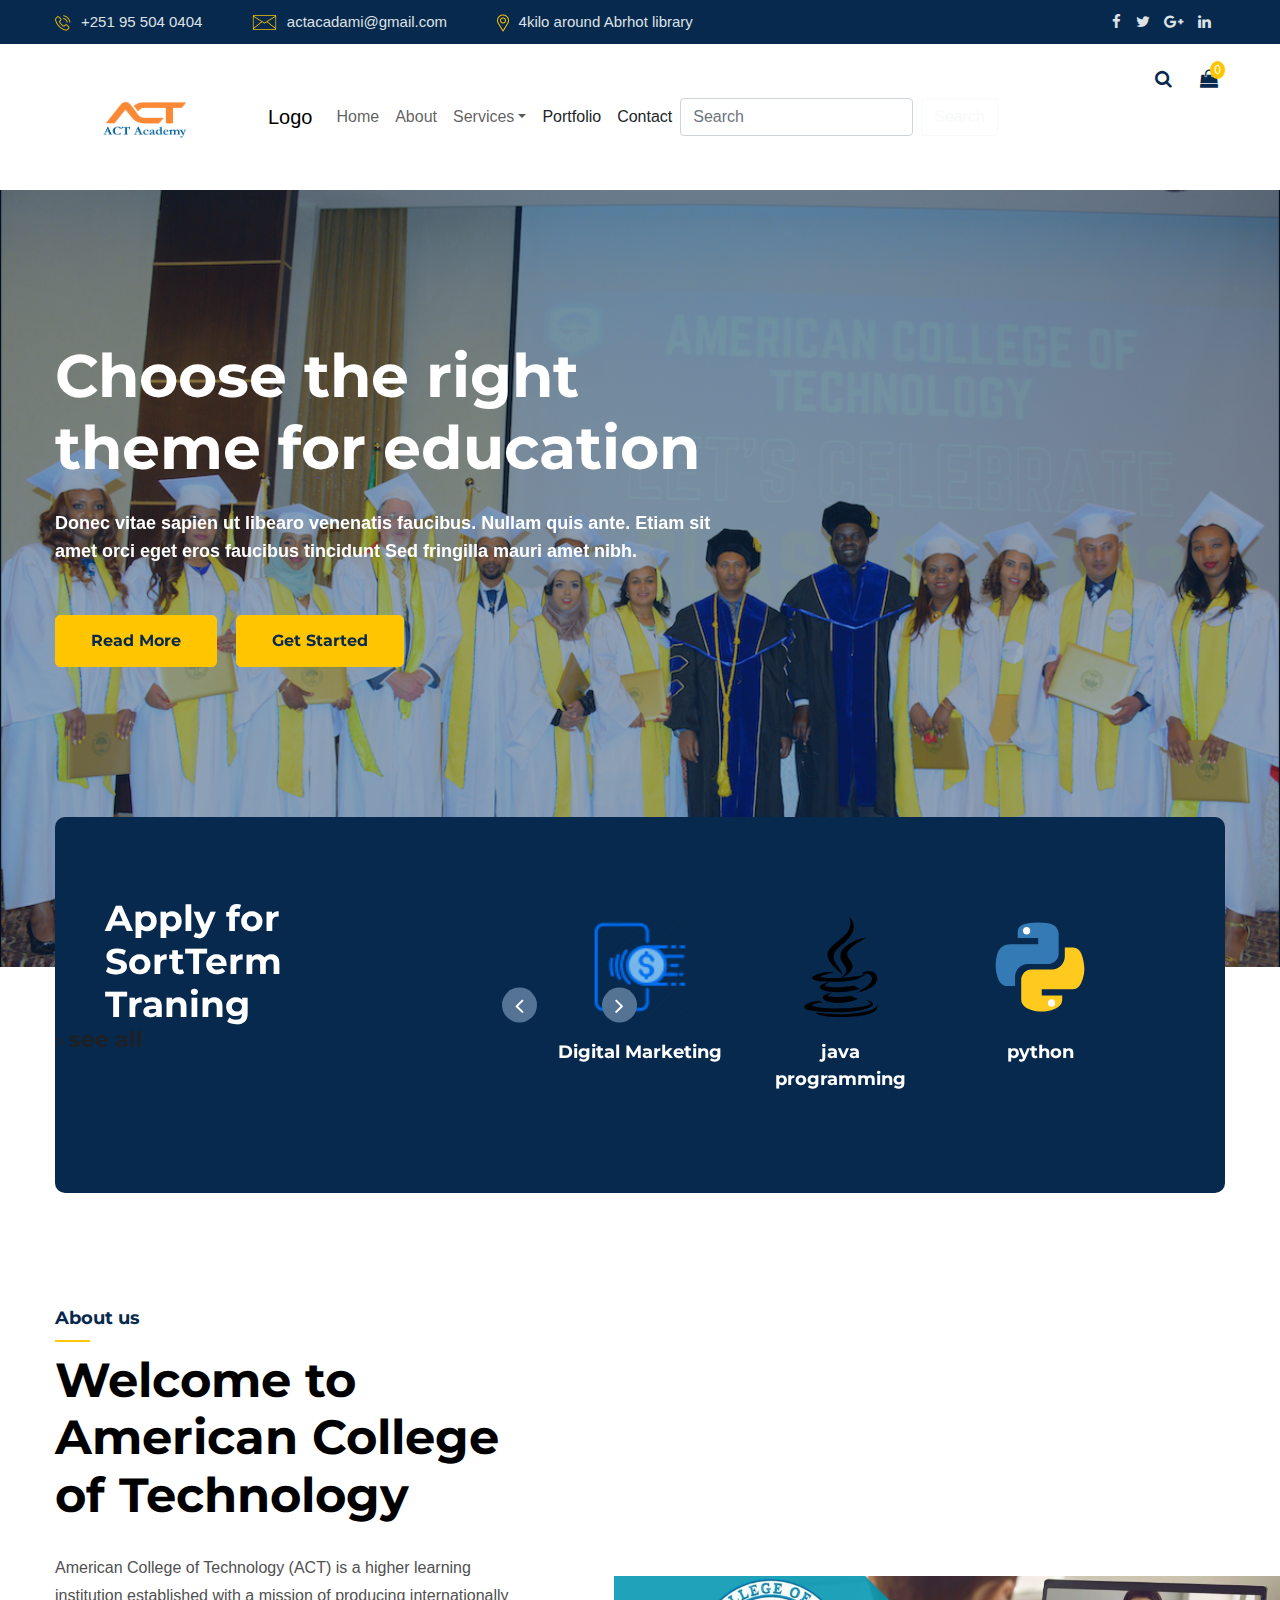
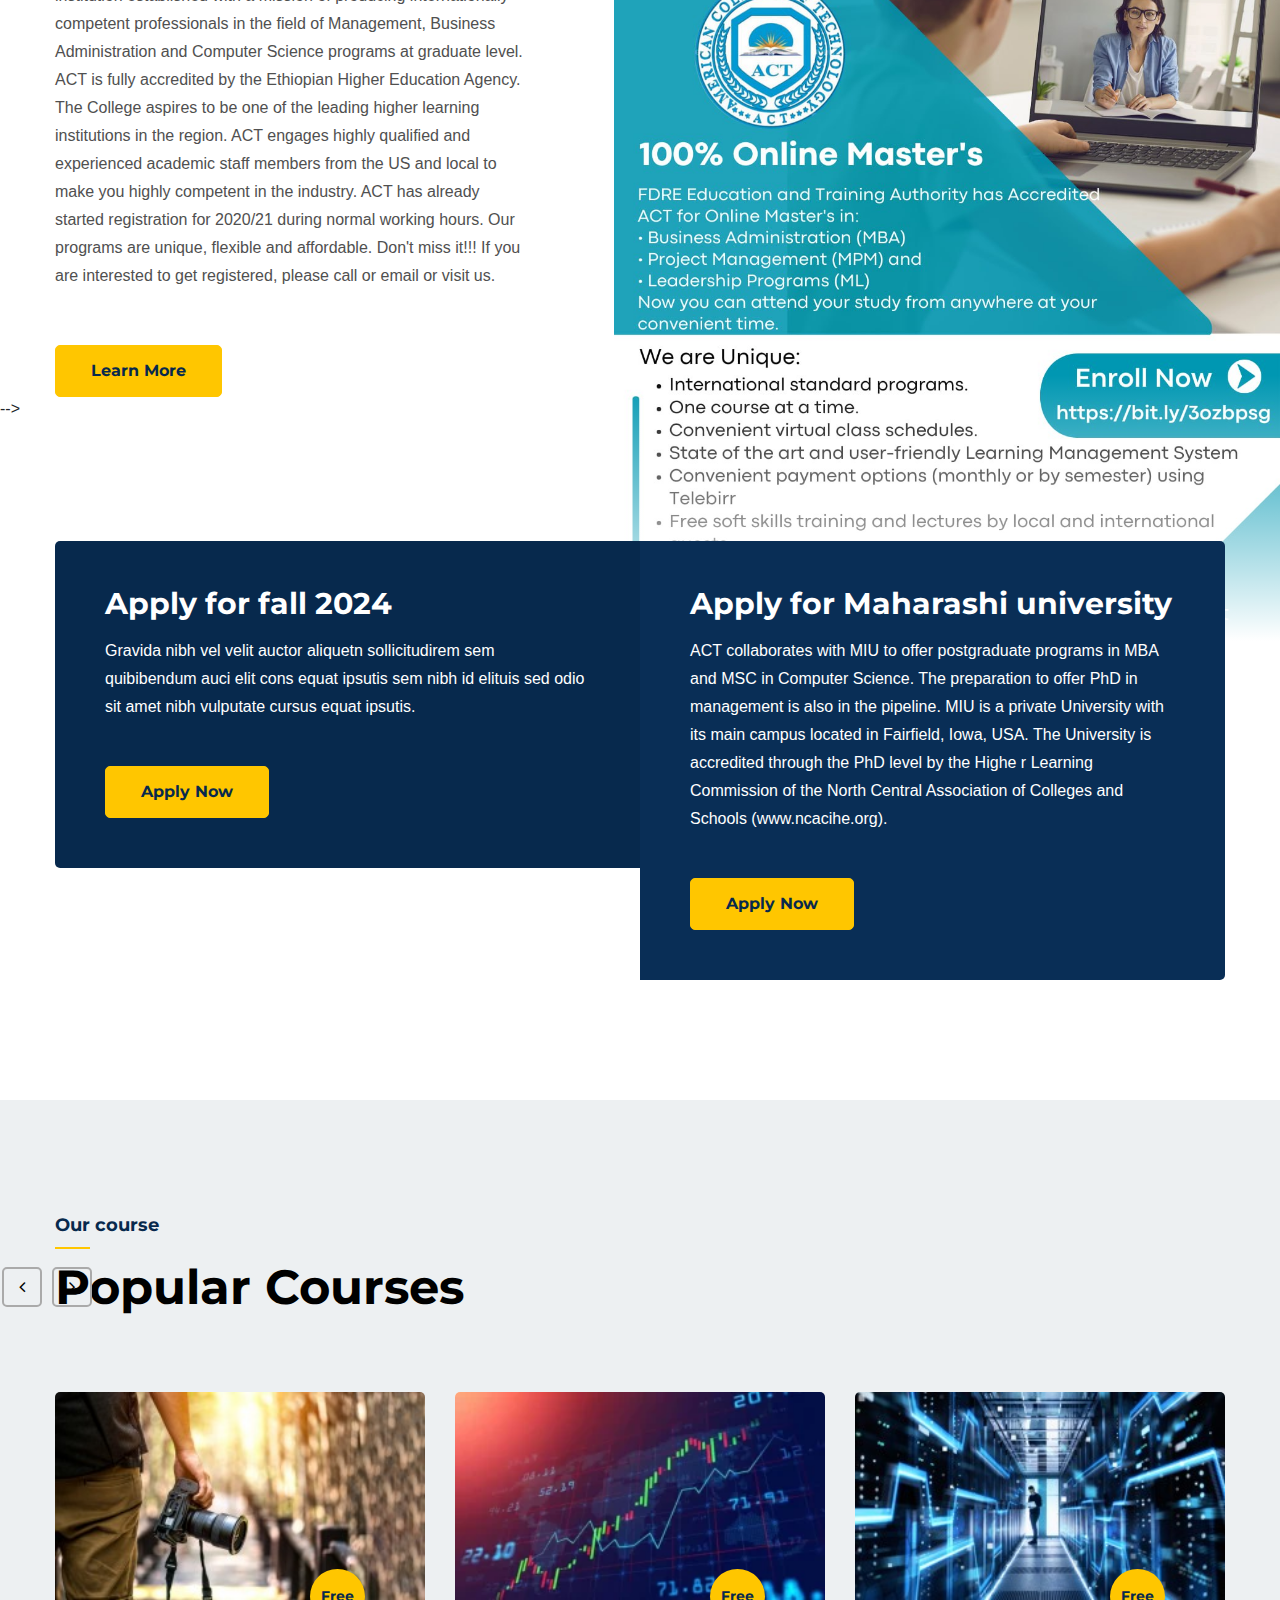
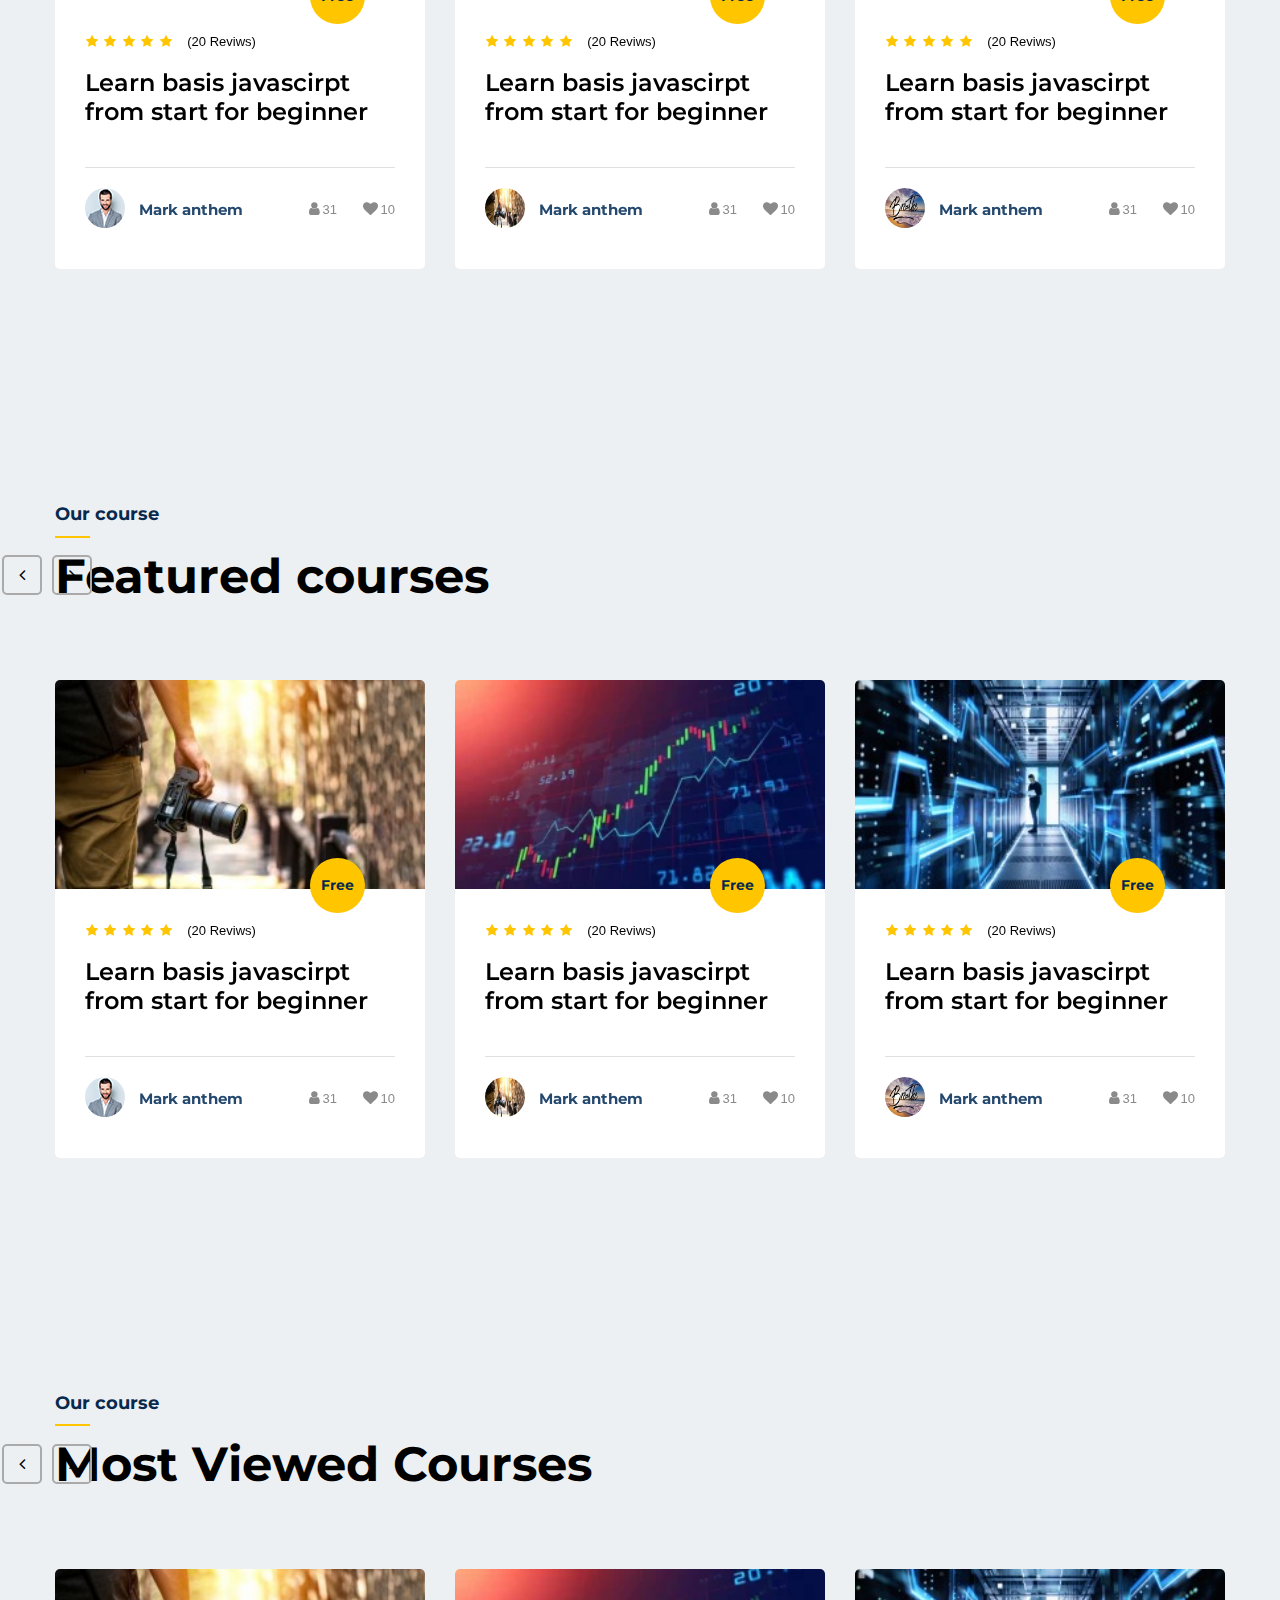
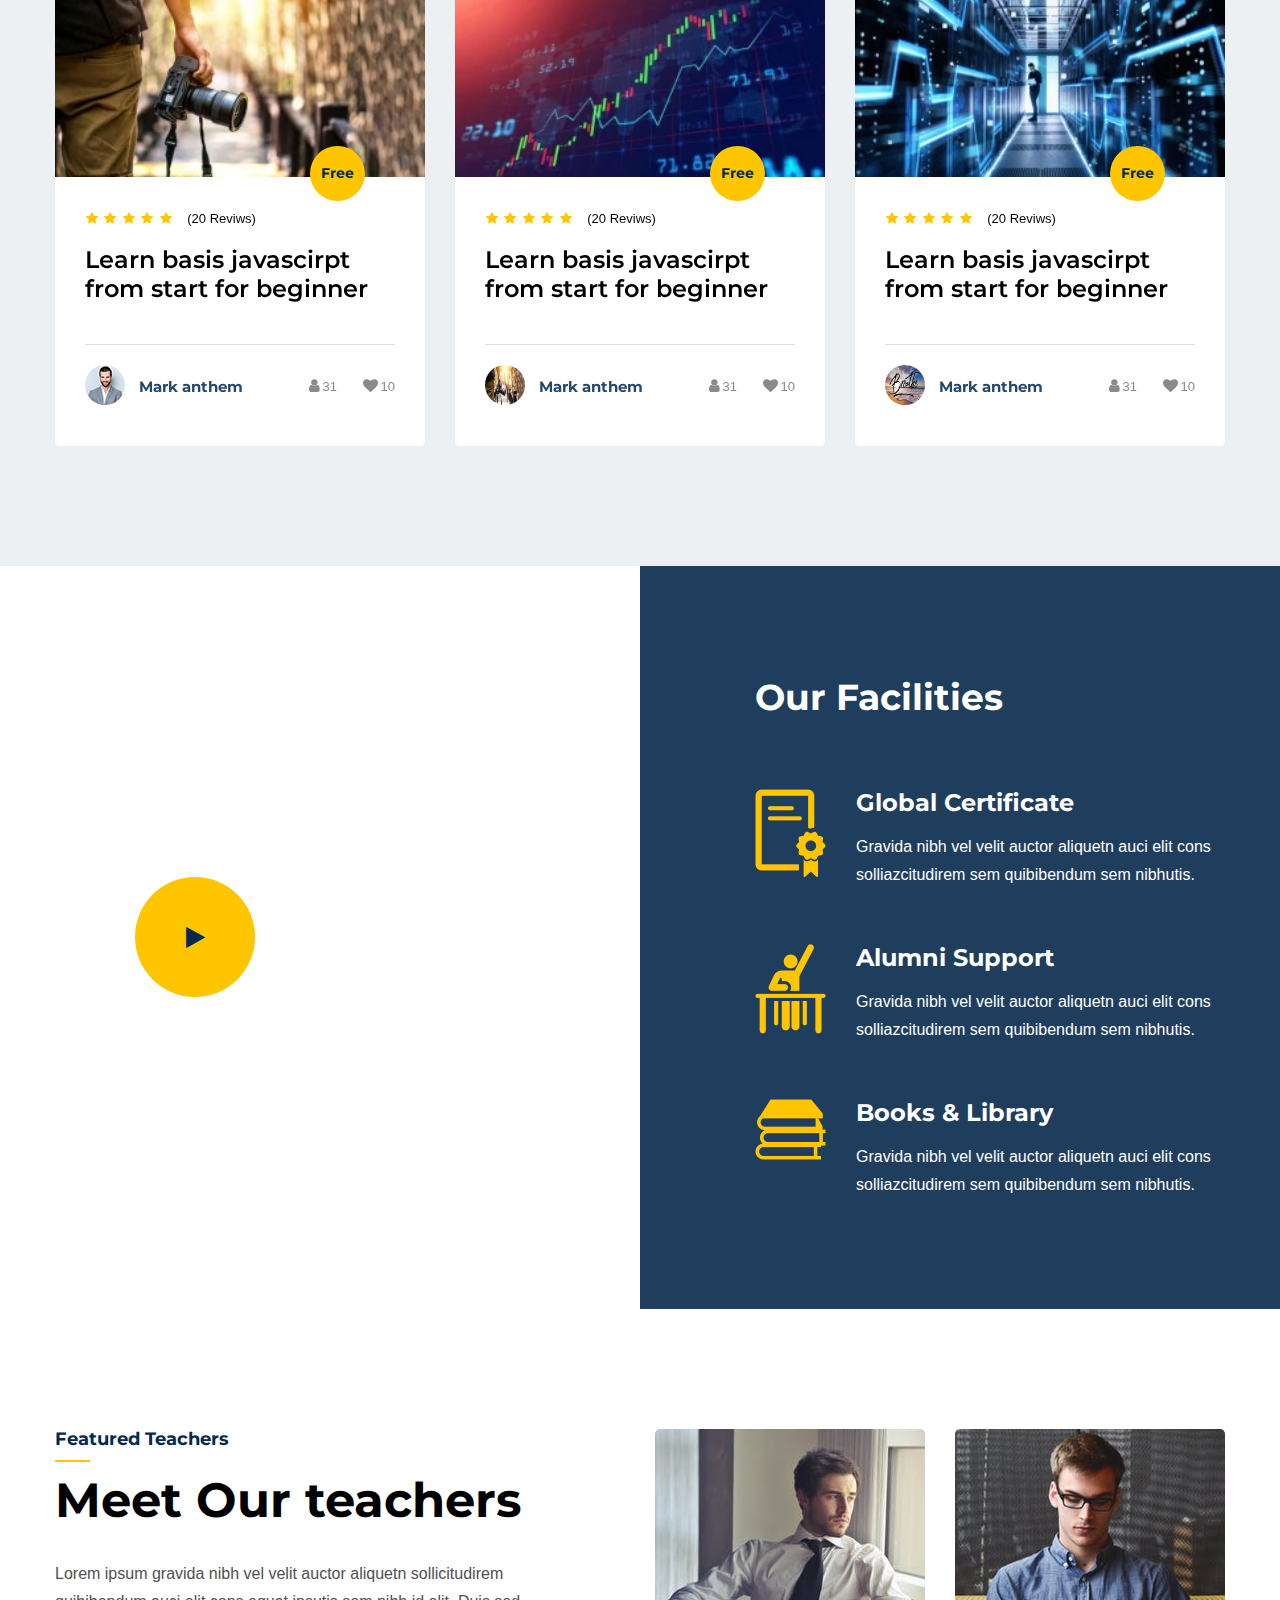
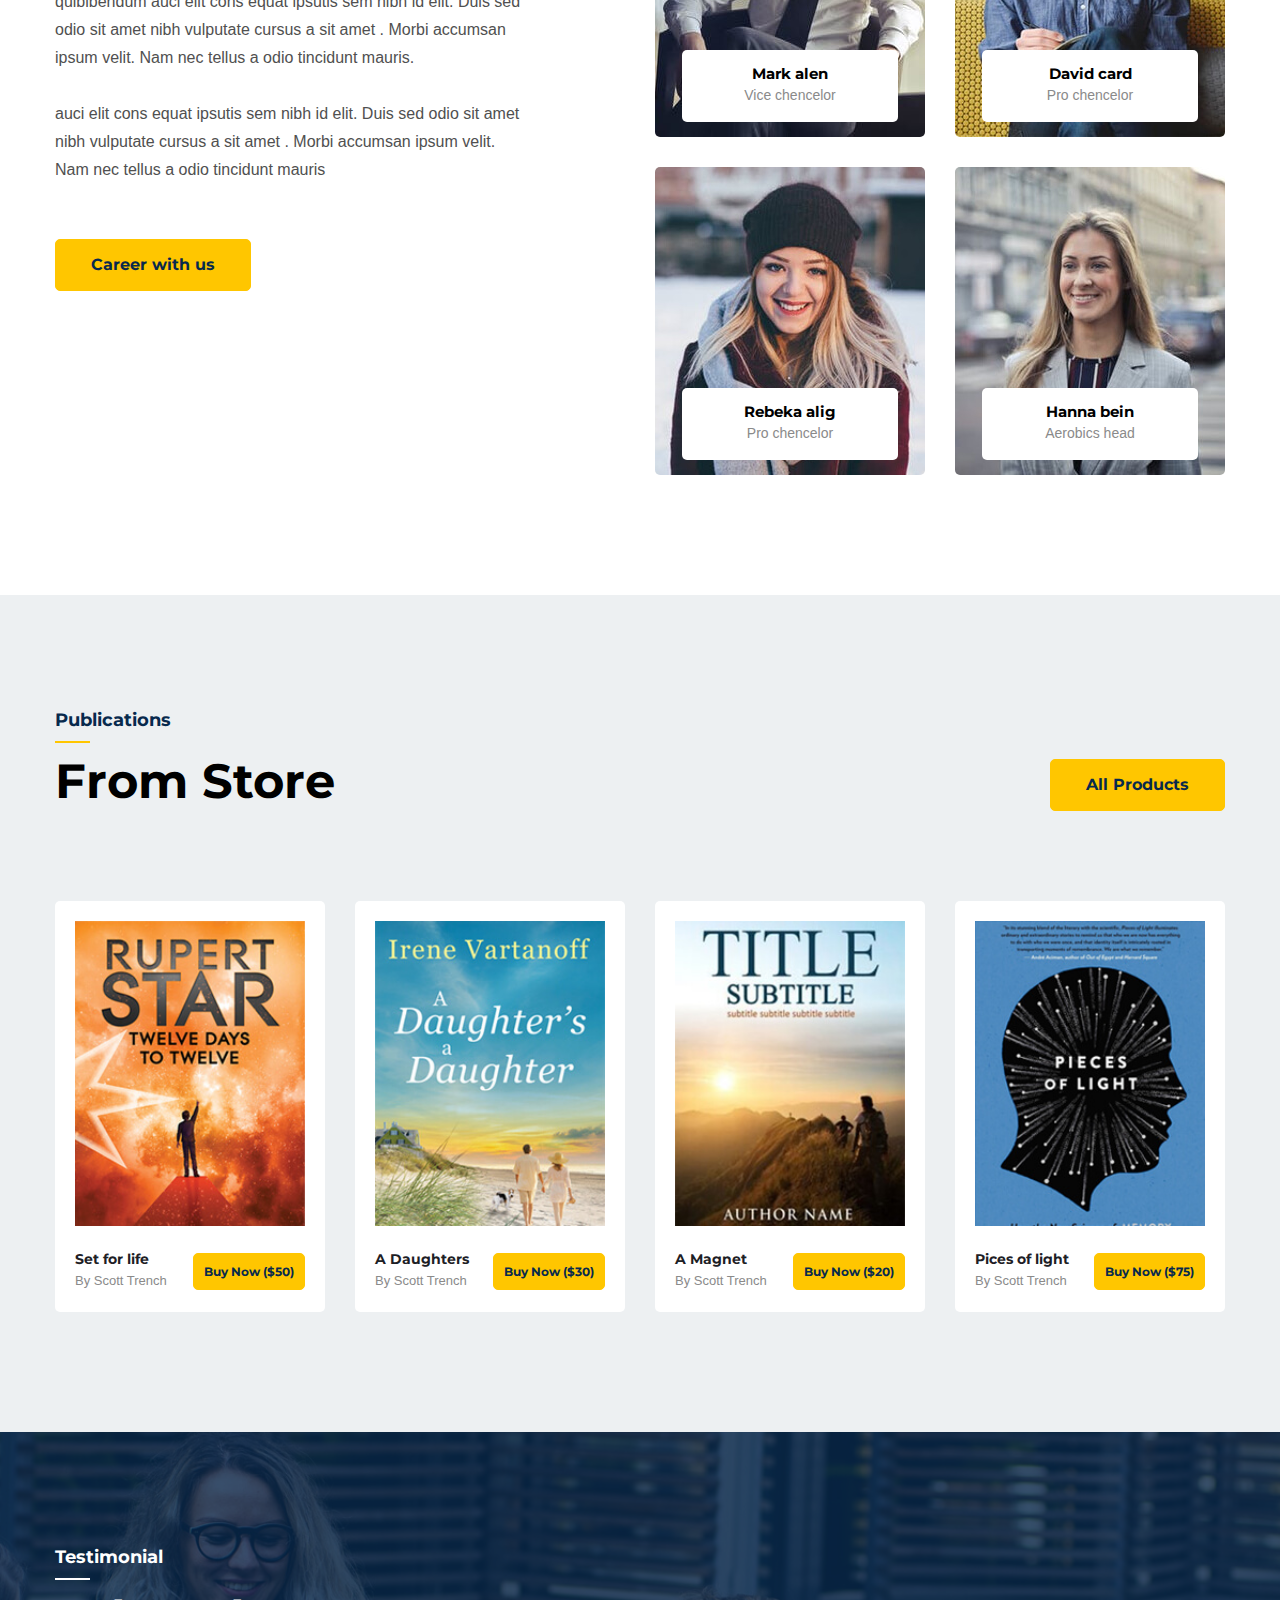
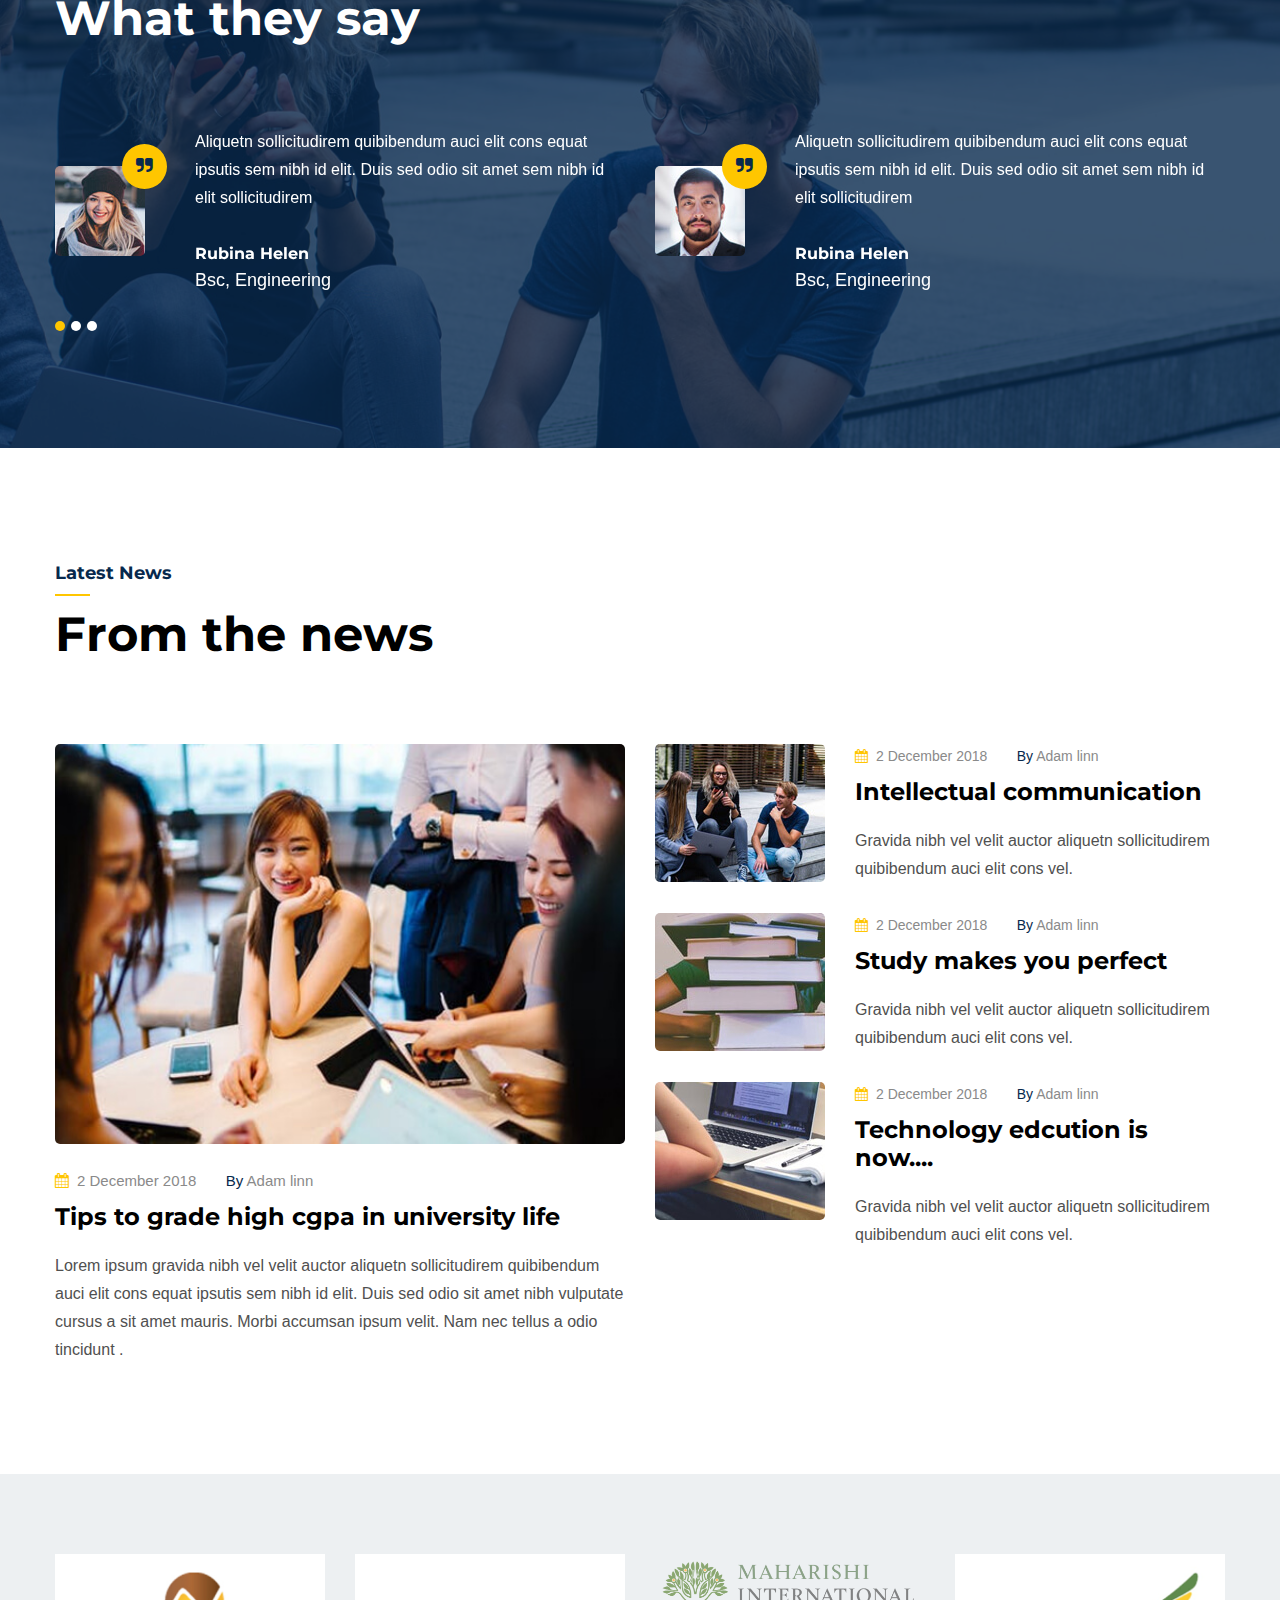
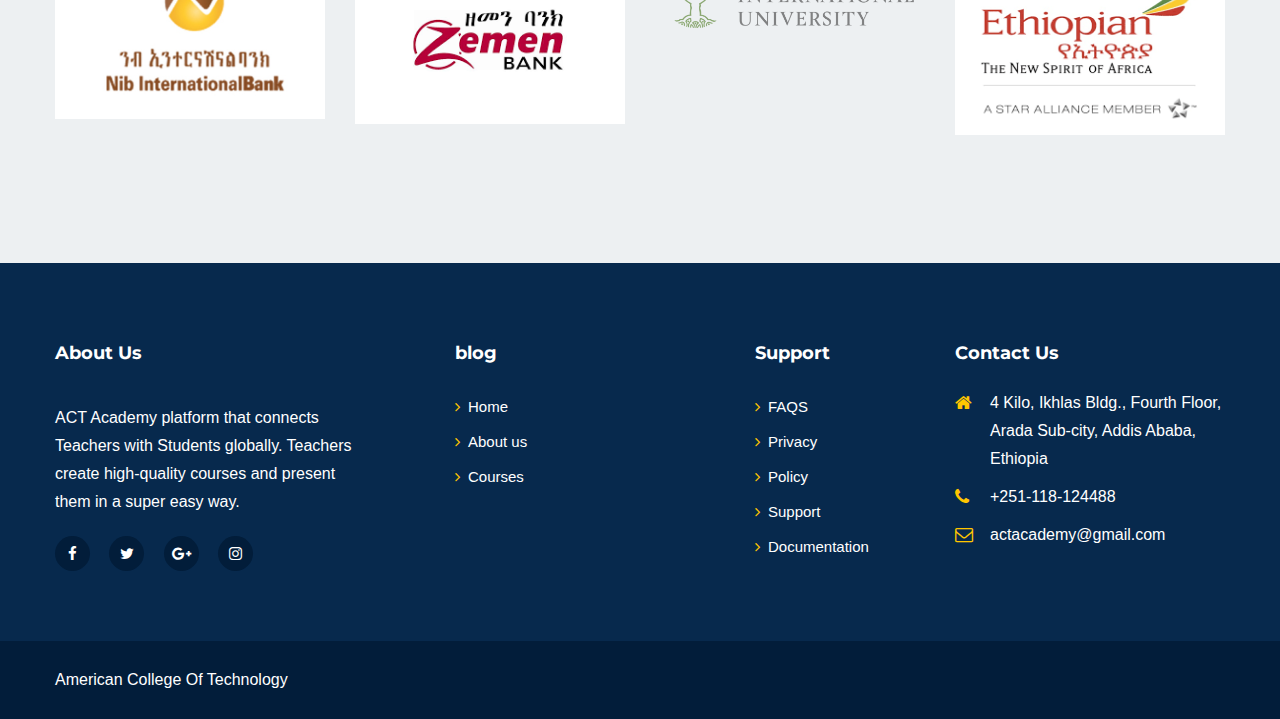
==== index.htm @ 3f70be41 "actacadamii" ====
<!doctype html>
<html lang="en">
<head>
   
    <!--====== Required meta tags ======-->
    <meta charset="utf-8">
    <meta http-equiv="x-ua-compatible" content="ie=edge">
    <meta name="description" content="">
    <meta name="viewport" content="width=device-width, initial-scale=1, shrink-to-fit=no">
    
    <!--====== Title ======-->
    <title>American College Of Technology(ACT)</title>
    <link href="https://cdn.jsdelivr.net/npm/bootstrap@5.0.2/dist/css/bootstrap.min.css" rel="stylesheet">
    <!--====== Favicon Icon ======-->
    <link rel="shortcut icon" href="images/favicon.png" type="image/png">

    <!--====== Slick css ======-->
    <link rel="stylesheet" href="css/slick.css">

    <!--====== Animate css ======-->
    <link rel="stylesheet" href="css/animate.css">
    
    <!--====== Nice Select css ======-->
    <link rel="stylesheet" href="css/nice-select.css">
    
    <!--====== Nice Number css ======-->
    <link rel="stylesheet" href="css/jquery.nice-number.min.css">

    <!--====== Magnific Popup css ======-->
    <link rel="stylesheet" href="css/magnific-popup.css">

    <!--====== Bootstrap css ======-->
    <link rel="stylesheet" href="css/bootstrap.min.css">
    
    <!--====== Fontawesome css ======-->
    <link rel="stylesheet" href="css/font-awesome.min.css">
    
    <!--====== Default css ======-->
    <link rel="stylesheet" href="css/default.css">
    
    <!--====== Style css ======-->
    <link rel="stylesheet" href="css/style.css">
    
    <!--====== Responsive css ======-->
    <link rel="stylesheet" href="css/responsive.css">
    
        <style>
            body {
              font-family: Arial, Helvetica, sans-serif;
            }
            
            .flip-card {
              background-color: transparent;
              width: 300px;
              height: 300px;
              perspective: 1000px;
            }
            
            .flip-card-inner {
              position: relative;
              width: 100%;
              height: 100%;
              text-align: center;
              transition: transform 0.6s;
              transform-style: preserve-3d;
              box-shadow: 0 4px 8px 0 rgba(0,0,0,0.2);
            }
            
            .flip-card:hover .flip-card-inner {
              transform: rotateY(180deg);
            }
            
            .flip-card-front, .flip-card-back {
              position: absolute;
              width: 100%;
              height: 100%;
              -webkit-backface-visibility: hidden;
              backface-visibility: hidden;
            }
            
            .flip-card-front {
              background-color: #bbb;
              color: black;
            }
            
            .flip-card-back {
              background-color: #2980b9;
              color: white;
              transform: rotateY(180deg);
            }
            
                .dropdown-item {
                  color: #fff;
                }
                .dropdown .dropdown-menu {
                  display: none;
                  background: #212529;
                }
                .dropdown:hover>.dropdown-menu, 
                .dropend:hover>.dropdown-menu {
                  display: block;
                  margin-top: .1em;
                  margin-left: .1em;
                }
                @media screen and (min-width:769px) {
                  .dropend:hover>.dropdown-menu {
                    position: absolute;
                    top: 0;
                    left: 100%;
                  }
                  .dropend .dropdown-toggle {
                    margin-left: .5em;
                  }
                  .dropdown-submenu::before {
                    content: '';
                    border-style: solid;
                    border-width: 5px 0 5px 5px;
                    border-color: transparent transparent transparent #fff;
                    position: absolute;
                    top: 50%;
                    transform: translateY(-50%);
                    right: 100%;
                  }
                }     
             
            </style>

    
</head>

<body>
   
<!--====== PRELOADER PART START ======-->
    
<div class="preloader">
    <div class="loader rubix-cube">
        <div class="layer layer-1"></div>
        <div class="layer layer-2"></div>
        <div class="layer layer-3 color-1"></div>
        <div class="layer layer-4"></div>
        <div class="layer layer-5"></div>
        <div class="layer layer-6"></div>
        <div class="layer layer-7"></div>
        <div class="layer layer-8"></div>
    </div>
</div>

<!--====== PRELOADER PART START ======-->

<!--====== HEADER PART START ======-->

<header id="header-part">
   
    <div class="header-top d-none d-md-block">
        <div class="container">
            <div class="row align-items-center">
                <div class="col-lg-8">
                    <div class="header-contact text-lg-left text-center">
                        <ul>
                            <li><img src="images/all-icon/call.png" alt="icon"><span>+251 95 504 0404</span></li>
                            <li><img src="images/all-icon/email.png" alt="icon"><span>actacadami@gmail.com</span></li>
                            <li><img src="images/all-icon/map.png" alt="icon"><span>4kilo around Abrhot library</span></li>
                        </ul>
                    </div>
                </div>
                <div class="col-lg-4">
                    <div class="header-social text-lg-right text-center">
                        <ul>
                            <li><a href="https://www.facebook.com/watch/?v=296273334733293"><i class="fa fa-facebook-f"></i></a></li>
                            <li><a href="#"><i class="fa fa-twitter"></i></a></li>
                            <li><a href="https://www.actamericancollege.com/"><i class="fa fa-google-plus"></i></a></li>
                            <li><a href="https://www.linkedin.com/company/sholla-computing/about/"><i class="fa fa-linkedin"></i></a></li>
                            <li><a href="ACT_RE"><i class="fa fa-Telegram"></i></a></li>
                        </ul>
                    </div>
                </div>
            </div> <!-- row -->
        </div> <!-- container -->
    </div> <!-- header top -->
   
    <div class="navigation navigation-2">
        
        <div class="container">
            
            <div class="row no-gutters">
                
                <div class="col-lg-11 col-md-10 col-sm-9 col-9">
                    <nav class="navbar navbar-expand-lg">
                        <a class="navbar-brand" href="index.htm">
                            <img src="images/act logo.png" alt="Logo" style="width: 150px;" height="120px";>
                        </a>
                        <button class="navbar-toggler" type="button" data-toggle="collapse" data-target="#navbarSupportedContent" aria-controls="navbarSupportedContent" aria-expanded="false" aria-label="Toggle navigation">
                            <span class="icon-bar"></span>
                            <span class="icon-bar"></span>
                            <span class="icon-bar"></span>
                        </button>
<!-- main navbar -->
                        <div class="collapse navbar-collapse sub-menu-bar" id="navbarSupportedContent">
                            <nav class="navbar navbar-expand-lg ">
                                <div class="container">
                                  <a class="navbar-brand" href="#">Logo</a>
                                  <button class="navbar-toggler" type="button" data-bs-toggle="collapse" data-bs-target="#navbarSupportedContent" aria-controls="navbarSupportedContent" aria-expanded="false" aria-label="Toggle navigation">
                                    <span class="navbar-toggler-icon"></span>
                                  </button>
                                  <div class="collapse navbar-collapse" id="navbarSupportedContent"> 
                                    <ul class="navbar-nav me-auto mb-2 mb-lg-0">
                            
                                      <li class="nav-item">
                                        <a class="nav-link" href="#">Home</a>
                                      </li>
                            
                                      <li class="nav-item">
                                        <a class="nav-link" href="#">About</a> 
                                      </li>
                            
                                      <li class="nav-item dropdown">
                                        <a class="nav-link dropdown-toggle" href="#" role="button" data-bs-toggle="dropdown" aria-expanded="false">Services</a>
                            
                                        <ul class="dropdown-menu">
                                          <li><a class="dropdown-item" href="#">Service Name</a></li>
                                          <li><a class="dropdown-item" href="#">Service Name</a></li>                  
                                          <li><a class="dropdown-item" href="#">Service Name</a></li>                  
                                          <li><a class="dropdown-item" href="#">Service Name</a></li>
                            
                                          <li class="nav-item dropend">
                                            <a class="nav-link dropdown-toggle" href="#" role="button" data-bs-toggle="dropdown" aria-expanded="false">
                                              Service Name
                                            </a>
                            
                                            <ul class="dropdown-menu">
                                              <li><a class="dropdown-item" href="#">Service Name</a></li>
                                              <li><a class="dropdown-item" href="#">Service Name</a></li>                      
                                              <li><a class="dropdown-item" href="#">Service Name</a></li>                      
                                              <li><a class="dropdown-item" href="#">Service Name</a></li>
                            
                                              <li class="nav-item dropend">
                            
                                                <a class="nav-link dropdown-toggle" href="#" role="button" data-bs-toggle="dropdown" aria-expanded="false">
                                                  Service Name
                                                </a>
                            
                                                <ul class="dropdown-menu">
                                                  <li><a class="dropdown-item" href="#">Service Name</a></li>
                                                  <li><a class="dropdown-item" href="#">Service Name</a></li>
                                                  <li><a class="dropdown-item" href="#">Service Name</a></li>
                            
                                                  <li class="nav-item dropend">
                            
                                                    <a class="nav-link dropdown-toggle" href="#" role="button" data-bs-toggle="dropdown" aria-expanded="false">
                                                      Service Name
                                                    </a>
                                                    
                                                    <ul class="dropdown-menu">
                                                      <li><a class="dropdown-item" href="#">Service Name</a></li>
                                                      <li><a class="dropdown-item" href="#">Service Name</a></li>
                                                      <li><a class="dropdown-item" href="#">Service Name</a></li>
                                                      <li><a class="dropdown-item" href="#">Service Name</a></li>                                                           
                                                    </ul>
                                                  </li>
                                                </ul>
                                              </li>
                                            </ul>
                                          </li>
                                        </ul>
                                      </li>
                            
                                      <li class="nav-item">
                                        <a class="nav-link">Portfolio</a>
                                      </li>
                            
                                      <li class="nav-item">
                                        <a class="nav-link">Contact</a>
                                      </li>
                                    </ul>
                                    <form class="d-flex" role="search">
                                      <input class="form-control me-2" type="search" placeholder="Search" aria-label="Search">
                                      <button class="btn btn-outline-light" type="submit">Search</button>
                                    </form>
                                  </div>
                                </div>
                              </nav>
                        </div>
                    </nav> <!-- nav -->
                </div>
                <div class="col-lg-1 col-md-2 col-sm-3 col-3">
                    <div class="right-icon text-right">
                        <ul>
                            <li><a href="#" id="search"><i class="fa fa-search"></i></a></li>
                            <li><a href="#"><i class="fa fa-shopping-bag"></i><span>0</span></a></li>
                        </ul>
                    </div> <!-- right icon -->
                </div>
            </div> <!-- row -->
        </div> <!-- container -->
    </div>
    
</header>

<!--====== HEADER PART ENDS ======-->
   
    <!--====== SEARCH BOX PART START ======-->
    
    <div class="search-box">
        <div class="serach-form">
            <div class="closebtn">
                <span></span>
                <span></span>
            </div>
            <form action="#">
                <input type="text" placeholder="Search by keyword">
                <button><i class="fa fa-search"></i></button>
            </form>
        </div> <!-- serach form -->
    </div>
    
    <!--====== SEARCH BOX PART ENDS ======-->
   
    <!--====== SLIDER PART START ======-->
    
    <section id="slider-part" class="slider-active">
        <div class="single-slider bg_cover pt-150" style="background-image: url(images/slider/bg.png)" data-overlay="4">
            <div class="container">
                <div class="row">
                    <div class="col-xl-7 col-lg-9">
                        <div class="slider-cont">
                            <h1 data-animation="bounceInLeft" data-delay="1s">Choose the right theme for education</h1>
                            <p data-animation="fadeInUp" data-delay="1.3s">Donec vitae sapien ut libearo venenatis faucibus. Nullam quis ante. Etiam sit amet orci eget eros faucibus tincidunt  Sed fringilla mauri amet nibh.</p>
                            <ul>
                                <li><a data-animation="fadeInUp" data-delay="1.6s" class="main-btn" href="#">Read More</a></li>
                                <li><a data-animation="fadeInUp" data-delay="1.9s" class="main-btn main-btn-2" href="#">Get Started</a></li>
                            </ul>
                        </div>
                    </div>
                </div> <!-- row -->
            </div> <!-- container -->
        </div> <!-- single slider -->
        
        <div class="single-slider bg_cover pt-150" style="background-image: url(images/slider/bg1.jpg)" data-overlay="4">
            <div class="container">
                <div class="row">
                    <div class="col-xl-7 col-lg-9">
                        <div class="slider-cont">
                            <h1 data-animation="bounceInLeft" data-delay="1s">Choose the right theme for education</h1>
                            <p data-animation="fadeInUp" data-delay="1.3s">Donec vitae sapien ut libearo venenatis faucibus. Nullam quis ante. Etiam sit amet orci eget eros faucibus tincidunt  Sed fringilla mauri amet nibh.</p>
                            <ul>
                                <li><a data-animation="fadeInUp" data-delay="1.6s" class="main-btn" href="#">Read More</a></li>
                                <li><a data-animation="fadeInUp" data-delay="1.9s" class="main-btn main-btn-2" href="#">Get Started</a></li>
                            </ul>
                        </div>
                    </div>
                </div> <!-- row -->
            </div> <!-- container -->
        </div> <!-- single slider -->
        
        <div class="single-slider bg_cover pt-150" style="background-image: url(images/slider/bg3.jpg)" data-overlay="4">
            <div class="container">
                <div class="row">
                    <div class="col-xl-7 col-lg-9">
                        <div class="slider-cont">
                            <h1 data-animation="bounceInLeft" data-delay="1s">Choose the right theme for education</h1>
                            <p data-animation="fadeInUp" data-delay="1.3s">Donec vitae sapien ut libearo venenatis faucibus. Nullam quis ante. Etiam sit amet orci eget eros faucibus tincidunt  Sed fringilla mauri amet nibh.</p>
                            <ul>
                                <li><a data-animation="fadeInUp" data-delay="1.6s" class="main-btn" href="#">Read More</a></li>
                                <li><a data-animation="fadeInUp" data-delay="1.9s" class="main-btn main-btn-2" href="#">Get Started</a></li>
                            </ul>
                        </div>
                    </div>
                </div> <!-- row -->
            </div> <!-- container -->
        </div> <!-- single slider -->
    </section>
    
    <!--====== SLIDER PART ENDS ======-->
   
    <!--====== CATEGORY PART START ======-->
    
    <section id="category-part">
        <div class="container">
            <div class="category pt-40 pb-80">
                <div class="row">
                    <div class="col-lg-4">
                        <div class="category-text pt-40">
                            <h2>Apply for SortTerm Traning</h2>
                            >
                            <a href="https://docs.google.com/forms/d/e/1FAIpQLSf6hV5rYwrpmg_OXgvWOM1ul_MFZt8z4OG1ORWFBzEJlH7GMw/viewform?usp=sf_link"><h4>see all </h4></a>

                        </div>
                    </div>
                    <div class="col-lg-6 offset-lg-1 col-md-8 offset-md-2 col-sm-8 offset-sm-2 col-8 offset-2">
                        <div class="row category-slied mt-40">
                            <div class="col-lg-4">
                                <a href="#">
                                    <span class="singel-category text-center ">
                                        <span class="icon">
                                            <img src="images/Digital Marketing.png" alt="Icon" style="width: 100px;">
                                        </span>
                                        <span class="cont">
                                            <span>Digital Marketing</span>
                                        </span>
                                    </span> <!-- singel category -->
                                </a>
                            </div>
                            <div class="col-lg-4">
                                <a href="#">
                                    <span class="singel-category text-center ">
                                        <span class="icon">
                                            <img src="images/all-icon/java.svg" alt="Icon" style="width: 100px;">
                                        </span>
                                        <span class="cont">
                                            <span>java programming</span>
                                        </span>
                                    </span> <!-- singel category -->
                                </a>
                            </div>
                            <div class="col-lg-4">
                                <a href="#">
                                    <span class="singel-category text-center ">
                                        <span class="icon">
                                            <img src="images/all-icon/python.svg" alt="Icon" style="width: 100px;">
                                        </span>
                                        <span class="cont">
                                            <span>python</span>
                                        </span>
                                    </span> <!-- singel category -->
                                </a>
                            </div>
                            <div class="col-lg-4">
                                <a href="#">
                                    <span class="singel-category text-center ">
                                        <span class="icon">
                                            <img src="images/all-icon/cyber security.png" alt="Icon" style="width: 100px;">
                                        </span>
                                        <span class="cont">
                                            <span>cyber security</span>
                                        </span>
                                    </span> <!-- singel category -->
                                </a>
                            </div>
                            <div class="col-lg-4">
                                <a href="#">
                                    <span class="singel-category text-center">
                                        <span class="icon">
                                            <img src="images/all-icon/sql.png" alt="Icon" style="width: 100px;">
                                        </span>
                                        <span class="cont">
                                            <span>MySql Database</span>
                                        </span>
                                    </span> <!-- singel category -->
                                </a>
                            </div>
                            <div class="col-lg-4">
                                <a href="#">
                                    <span class="singel-category text-center ">
                                        <span class="icon">
                                            <img src="images/all-icon/c.png" alt="Icon" style="width: 100px;">
                                        </span>
                                        <span class="cont">
                                            <span>c#</span>
                                        </span>
                                    </span> <!-- singel category -->
                                </a>
                            </div>
                            <div class="col-lg-4">
                                <a href="#">
                                    <span class="singel-category text-center ">
                                        <span class="icon">
                                            <img src="images/all-icon/Data Science.png" alt="Icon" style="width: 100px;">
                                        </span>
                                        <span class="cont">
                                            <span>Data Science with Python or R</span>
                                        </span>
                                    </span> <!-- singel category -->
                                </a>
                            </div>
                            <div class="col-lg-4">
                                <a href="#">
                                    <span class="singel-category text-center ">
                                        <span class="icon">
                                            <img src="images/all-icon/Graphics Design.png" alt="Icon" style="width: 100px;">
                                        </span>
                                        <span class="cont">
                                            <span>Graphics Design</span>
                                        </span>
                                    </span> <!-- singel category -->
                                </a>
                            </div>
                            <div class="col-lg-4">
                                <a href="#">
                                    <span class="singel-category text-center ">
                                        <span class="icon">
                                            <img src="images/all-icon/Web Application.png" alt="Icon" style="width: 100px;">
                                        </span>
                                        <span class="cont">
                                            <span>Web Application</span>
                                        </span>
                                    </span> <!-- singel category -->
                                </a>
                            </div>
                            <div class="col-lg-4">
                                <a href="#">
                                    <span class="singel-category text-center ">
                                        <span class="icon">
                                            <img src="images/all-icon/Oracle Database.png" alt="Icon" style="width: 100px;">
                                        </span>
                                        <span class="cont">
                                            <span>Oracle Database Administration</span>
                                        </span>
                                    </span> <!-- singel category -->
                                </a>
                            </div>
                            <div class="col-lg-4">
                                <a href="#">
                                    <span class="singel-category text-center ">
                                        <span class="icon">
                                            <img src="images/all-icon/CCNA.png" alt="Icon" style="width: 100px;">
                                        </span>
                                        <span class="cont">
                                            <span>CCNA</span>
                                        </span>
                                    </span> <!-- singel category -->
                                </a>
                            </div>
                            <div class="col-lg-4">
                                <a href="#">
                                    <span class="singel-category text-center ">
                                        <span class="icon">
                                            <img src="images/all-icon/Banking .png" alt="Icon" style="width: 100px;">
                                        </span>
                                        <span class="cont">
                                            <span>Banking </span>
                                        </span>
                                    </span> <!-- singel category -->
                                </a>
                            </div>
                            <div class="col-lg-4">
                                <a href="#">
                                    <span class="singel-category text-center ">
                                        <span class="icon">
                                            <img src="images/all-icon/Microsoft Project.png" alt="Icon" style="width: 100px;">
                                        </span>
                                        <span class="cont">
                                            <span>Microsoft Project Management</span>
                                        </span>
                                    </span> <!-- singel category -->
                                </a>
                            </div>
                            <div class="col-lg-4">
                                <a href="#">
                                    <span class="singel-category text-center ">
                                        <span class="icon">
                                            <img src="images/all-icon/Capital Markets.png" alt="Icon" style="width: 100px;">
                                        </span>
                                        <span class="cont">
                                            <span>Capital Markets</span>
                                        </span>
                                    </span> <!-- singel category -->
                                </a>
                            </div>
                            <div class="col-lg-4">
                                <a href="#">
                                    <span class="singel-category text-center ">
                                        <span class="icon">
                                            <img src="images/all-icon/progect Management.png" alt="Icon" style="width: 100px;">
                                        </span>
                                        <span class="cont">
                                            <span>progect Management</span>
                                        </span>
                                    </span> <!-- singel category -->
                                </a>
                            </div>
                            
                        </div> <!-- category slied -->
                    </div>
                </div> <!-- row -->
            </div> <!-- category -->
        </div> <!-- container -->
    </section>
    
    <!--====== CATEGORY PART ENDS ======-->
   
    <!--====== ABOUT PART START ======-->
    
    <section id="about-part" class="pt-65">
        <div class="container">
            <div class="row">
                <div class="col-lg-5">
                    <div class="section-title mt-50">
                        <h5>About us</h5>
                        <h2>Welcome to American College of Technology </h2>
                    </div> <!-- section title -->
                    <div class="about-cont">
                        <p>American College of Technology (ACT) is a higher learning institution established with a mission of 
                            producing internationally competent professionals in the field of Management, 
                            Business Administration and Computer Science programs at graduate level.
                             ACT is fully accredited by the Ethiopian Higher Education Agency. 
                             The College aspires to be one of the leading higher learning institutions in the region.
                              ACT engages highly qualified and experienced academic staff members from the US and local to make you highly 
                              competent in the industry. ACT has already started registration for 2020/21 during normal working hours.
                               Our programs are unique, flexible and affordable. Don't miss it!!! If you are interested to get registered,
                                please call or email or visit us.</p>
                        <a href="#" class="main-btn mt-55">Learn More</a>
                    </div>
                </div> <!-- about cont -->
                <!-- <div class="col-lg-6 offset-lg-1">
                    <div class="about-event mt-50">
                        <div class="event-title">
                            <h3>Upcoming events</h3>
                        </div> <!-- event title -->
                        <!-- <ul>
                            <li>
                                <div class="singel-event">
                                    <span><i class="fa fa-calendar"></i> 2 December 2018</span>
                                    <a href="events-singel.htm"><h4>Campus clean workshop</h4></a>
                                    <span><i class="fa fa-clock-o"></i> 10:00 Am - 3:00 Pm</span>
                                    <span><i class="fa fa-map-marker"></i> Rc Auditorim</span>
                                </div>
                            </li>
                            <li>
                                <div class="singel-event">
                                    <span><i class="fa fa-calendar"></i> 2 December 2018</span>
                                    <a href="events-singel.htm"><h4>Tech Summit</h4></a>
                                    <span><i class="fa fa-clock-o"></i> 10:00 Am - 3:00 Pm</span>
                                    <span><i class="fa fa-map-marker"></i> Rc Auditorim</span>
                                </div>
                            </li>
                            <li>
                                <div class="singel-event">
                                    <span><i class="fa fa-calendar"></i> 2 December 2018</span>
                                    <a href="events-singel.htm"><h4>Enviroement conference</h4></a>
                                    <span><i class="fa fa-clock-o"></i> 10:00 Am - 3:00 Pm</span>
                                    <span><i class="fa fa-map-marker"></i> Rc Auditorim</span>
                                </div>
                            </li>
                        </ul>  -->
                    </div> <!-- about event -->
                </div> -->
            </div> <!-- row -->
        </div> <!-- container -->
        <div class="about-bg">
            <img src="images/slider/bg2.jpg" alt="About">
        </div>
    </section>
    
    <!--====== ABOUT PART ENDS ======-->
   
    <!--====== APPLY PART START ======-->
    
    <section id="apply-aprt" class="pb-120">
        <div class="container">
            <div class="apply">
                <div class="row no-gutters">
                    <div class="col-lg-6">
                        <div class="apply-cont apply-color-1">
                            <h3>Apply for fall 2024</h3>
                            <p>Gravida nibh vel velit auctor aliquetn sollicitudirem sem quibibendum auci elit cons equat ipsutis sem nibh id elituis sed odio sit amet nibh vulputate cursus equat ipsutis.</p>
                            <a href="#" class="main-btn">Apply Now</a>
                        </div> <!-- apply cont -->
                    </div>
                    <div class="col-lg-6">
                        <div class="apply-cont apply-color-2">
                            <h3>Apply for Maharashi university</h3>
                            <p>ACT collaborates with MIU to offer postgraduate programs in MBA and MSC in Computer Science.
                                 The preparation to offer PhD in management is also in the pipeline. MIU is a private University with its 
                                 main campus located in Fairfield, Iowa, USA. The University is accredited through the PhD level by the Highe
                                r Learning Commission of the North Central Association of Colleges and Schools (www.ncacihe.org).</p>
                            <a href="#" class="main-btn">Apply Now</a>
                        </div> <!-- apply cont -->
                    </div> 
                </div>
            </div> <!-- row -->
        </div> <!-- container -->
    </section>
    
    <!--====== APPLY PART ENDS ======-->
   
    <!--====== COURSE PART START ======-->

  
    

    <section id="course-part" class="pt-115 pb-120 gray-bg">
        <div class="container">

            <div class="row">
                <div class="col-lg-6">
                    <div class="section-title pb-45">
                        <h5>Our course</h5>
                        <h2>Popular Courses </h2>
                    </div> <!-- section title -->
                </div>
            </div> <!-- row -->
           
            <div class="row course-slied mt-30">
                <!-- <div class="col-lg-4">
                    <div class="singel-course flip-card">
                        <div class="thum flip-card-inner">
                          <div class="image flip-card-front">
                            <img src="images/course/photography.jpg" alt="Course">
                          </div>
                          
                          <div class="flip-card-back">
                            <h1>John Doe</h1> 
                            <p>Architect & Engineer</p> 
                            <p>We love that guy</p>
                          </div>
                        </div>
                      </div>
                      
                </div> -->

                <div class="col-lg-4">
                    <div class="singel-course">
                        <div class="thum">
                            <div class="image">
                                <img src="images/course/photography.jpg" alt="Course">
                            </div>
                            <div class="price">
                                <span>Free</span>
                            </div>
                        </div>
                        <div class="cont">
                            <ul>
                                <li><i class="fa fa-star"></i></li>
                                <li><i class="fa fa-star"></i></li>
                                <li><i class="fa fa-star"></i></li>
                                <li><i class="fa fa-star"></i></li>
                                <li><i class="fa fa-star"></i></li>
                            </ul>
                            <span>(20 Reviws)</span>
                            <a href="courses-singel.htm"><h4>Learn basis javascirpt from start for beginner</h4></a>
                            <div class="course-teacher">
                                <div class="thum">
                                    <a href="#"><img src="images/course/teacher/t-5.jpg" alt="teacher"></a>
                                </div>
                                <div class="name">
                                    <a href="#"><h6>Mark anthem</h6></a>
                                </div>
                                <div class="admin">
                                    <ul>
                                        <li><a href="#"><i class="fa fa-user"></i><span>31</span></a></li>
                                        <li><a href="#"><i class="fa fa-heart"></i><span>10</span></a></li>
                                    </ul>
                                </div>
                            </div>
                        </div>
                    </div> <!-- singel course -->
                </div>







                <div class="col-lg-4">
                    <div class="singel-course">
                        <div class="thum">
                            <div class="image">
                                <img src="images/course/teacher/technicalanalysis-696x365.webp" alt="Course">
                            </div>
                            <div class="price">
                                <span>Free</span>
                            </div>
                        </div>
                        <div class="cont">
                            <ul>
                                <li><i class="fa fa-star"></i></li>
                                <li><i class="fa fa-star"></i></li>
                                <li><i class="fa fa-star"></i></li>
                                <li><i class="fa fa-star"></i></li>
                                <li><i class="fa fa-star"></i></li>
                            </ul>
                            <span>(20 Reviws)</span>
                            <a href="courses-singel.htm"><h4>Learn basis javascirpt from start for beginner</h4></a>
                            <div class="course-teacher">
                                <div class="thum">
                                    <a href="#"><img src="images/course/photography.jpg" alt="teacher"></a>
                                </div>
                                <div class="name">
                                    <a href="#"><h6>Mark anthem</h6></a>
                                </div>
                                <div class="admin">
                                    <ul>
                                        <li><a href="#"><i class="fa fa-user"></i><span>31</span></a></li>
                                        <li><a href="#"><i class="fa fa-heart"></i><span>10</span></a></li>
                                    </ul>
                                </div>
                            </div>
                        </div>
                    </div> <!-- singel course -->
                </div>



                
                <div class="col-lg-4">
                    <div class="singel-course">
                        <div class="thum">
                            <div class="image">
                                <img src="images/course/networking-basics.jpg" alt="Course">
                            </div>
                            <div class="price">
                                <span>Free</span>
                            </div>
                        </div>
                        <div class="cont">
                            <ul>
                                <li><i class="fa fa-star"></i></li>
                                <li><i class="fa fa-star"></i></li>
                                <li><i class="fa fa-star"></i></li>
                                <li><i class="fa fa-star"></i></li>
                                <li><i class="fa fa-star"></i></li>
                            </ul>
                            <span>(20 Reviws)</span>
                            <a href="courses-singel.htm"><h4>Learn basis javascirpt from start for beginner</h4></a>
                            <div class="course-teacher">
                                <div class="thum">
                                    <a href="#"><img src="images/course/breathe.jpg" alt="teacher"></a>
                                </div>
                                <div class="name">
                                    <a href="#"><h6>Mark anthem</h6></a>
                                </div>
                                <div class="admin">
                                    <ul>
                                        <li><a href="#"><i class="fa fa-user"></i><span>31</span></a></li>
                                        <li><a href="#"><i class="fa fa-heart"></i><span>10</span></a></li>
                                    </ul>
                                </div>
                            </div>
                        </div>
                    </div> <!-- singel course -->
                </div>
                <div class="col-lg-4">
                    <div class="singel-course">
                        <div class="thum">
                            <div class="image">
                                <img src="images/course/breathe.jpg" alt="Course">
                            </div>
                            <div class="price">
                                <span>Free</span>
                            </div>
                        </div>
                        <div class="cont">
                            <ul>
                                <li><i class="fa fa-star"></i></li>
                                <li><i class="fa fa-star"></i></li>
                                <li><i class="fa fa-star"></i></li>
                                <li><i class="fa fa-star"></i></li>
                                <li><i class="fa fa-star"></i></li>
                            </ul>
                            <span>(20 Reviws)</span>
                            <a href="courses-singel.htm"><h4>Learn basis javascirpt from start for beginner</h4></a>
                            <div class="course-teacher">
                                <div class="thum">
                                    <a href="#"><img src="images/course/networking-basics.jpg" alt="teacher"></a>
                                </div>
                                <div class="name">
                                    <a href="#"><h6>Mark anthem</h6></a>
                                </div>
                                <div class="admin">
                                    <ul>
                                        <li><a href="#"><i class="fa fa-user"></i><span>31</span></a></li>
                                        <li><a href="#"><i class="fa fa-heart"></i><span>10</span></a></li>
                                    </ul>
                                </div>
                            </div>
                        </div>
                    </div> <!-- singel course -->
                </div>
                <div class="col-lg-4">
                    <div class="singel-course">
                        <div class="thum">
                            <div class="image">
                                <img src="images/course/machinelearning.jpg" alt="Course">
                            </div>
                            <div class="price">
                                <span>Free</span>
                            </div>
                        </div>
                        <div class="cont">
                            <ul>
                                <li><i class="fa fa-star"></i></li>
                                <li><i class="fa fa-star"></i></li>
                                <li><i class="fa fa-star"></i></li>
                                <li><i class="fa fa-star"></i></li>
                                <li><i class="fa fa-star"></i></li>
                            </ul>
                            <span>(20 Reviws)</span>
                            <a href="courses-singel.htm"><h4>Learn basis javascirpt from start for beginner</h4></a>
                            <div class="course-teacher">
                                <div class="thum">
                                    <a href="#"><img src="images/course/teacher/t-5.jpg" alt="teacher"></a>
                                </div>
                                <div class="name">
                                    <a href="#"><h6>Mark anthem</h6></a>
                                </div>
                                <div class="admin">
                                    <ul>
                                        <li><a href="#"><i class="fa fa-user"></i><span>31</span></a></li>
                                        <li><a href="#"><i class="fa fa-heart"></i><span>10</span></a></li>
                                    </ul>
                                </div>
                            </div>
                        </div>
                    </div> <!-- singel course -->
                </div>
            </div> <!-- course slied -->
        </div> <!-- container -->
    </section>


    
    <section id="course-part" class="pt-115 pb-120 gray-bg">
        <div class="container">
            <div class="row">
                <div class="col-lg-6">
                    <div class="section-title pb-45">
                        <h5>Our course</h5>
                        <h2>Featured courses </h2>
                    </div> <!-- section title -->
                </div>
            </div> <!-- row -->
            <div class="row course-slied mt-30">
                <!-- <div class="col-lg-4">
                    <div class="singel-course flip-card">
                        <div class="thum flip-card-inner">
                          <div class="image flip-card-front">
                            <img src="images/course/photography.jpg" alt="Course">
                          </div>
                          
                          <div class="flip-card-back">
                            <h1>John Doe</h1> 
                            <p>Architect & Engineer</p> 
                            <p>We love that guy</p>
                          </div>
                        </div>
                      </div>
                      
                </div> -->

                <div class="col-lg-4">
                    <div class="singel-course">
                        <div class="thum">
                            <div class="image">
                                <img src="images/course/photography.jpg" alt="Course">
                            </div>
                            <div class="price">
                                <span>Free</span>
                            </div>
                        </div>
                        <div class="cont">
                            <ul>
                                <li><i class="fa fa-star"></i></li>
                                <li><i class="fa fa-star"></i></li>
                                <li><i class="fa fa-star"></i></li>
                                <li><i class="fa fa-star"></i></li>
                                <li><i class="fa fa-star"></i></li>
                            </ul>
                            <span>(20 Reviws)</span>
                            <a href="courses-singel.htm"><h4>Learn basis javascirpt from start for beginner</h4></a>
                            <div class="course-teacher">
                                <div class="thum">
                                    <a href="#"><img src="images/course/teacher/t-5.jpg" alt="teacher"></a>
                                </div>
                                <div class="name">
                                    <a href="#"><h6>Mark anthem</h6></a>
                                </div>
                                <div class="admin">
                                    <ul>
                                        <li><a href="#"><i class="fa fa-user"></i><span>31</span></a></li>
                                        <li><a href="#"><i class="fa fa-heart"></i><span>10</span></a></li>
                                    </ul>
                                </div>
                            </div>
                        </div>
                    </div> <!-- singel course -->
                </div>







                <div class="col-lg-4">
                    <div class="singel-course">
                        <div class="thum">
                            <div class="image">
                                <img src="images/course/teacher/technicalanalysis-696x365.webp" alt="Course">
                            </div>
                            <div class="price">
                                <span>Free</span>
                            </div>
                        </div>
                        <div class="cont">
                            <ul>
                                <li><i class="fa fa-star"></i></li>
                                <li><i class="fa fa-star"></i></li>
                                <li><i class="fa fa-star"></i></li>
                                <li><i class="fa fa-star"></i></li>
                                <li><i class="fa fa-star"></i></li>
                            </ul>
                            <span>(20 Reviws)</span>
                            <a href="courses-singel.htm"><h4>Learn basis javascirpt from start for beginner</h4></a>
                            <div class="course-teacher">
                                <div class="thum">
                                    <a href="#"><img src="images/course/photography.jpg" alt="teacher"></a>
                                </div>
                                <div class="name">
                                    <a href="#"><h6>Mark anthem</h6></a>
                                </div>
                                <div class="admin">
                                    <ul>
                                        <li><a href="#"><i class="fa fa-user"></i><span>31</span></a></li>
                                        <li><a href="#"><i class="fa fa-heart"></i><span>10</span></a></li>
                                    </ul>
                                </div>
                            </div>
                        </div>
                    </div> <!-- singel course -->
                </div>



                
                <div class="col-lg-4">
                    <div class="singel-course">
                        <div class="thum">
                            <div class="image">
                                <img src="images/course/networking-basics.jpg" alt="Course">
                            </div>
                            <div class="price">
                                <span>Free</span>
                            </div>
                        </div>
                        <div class="cont">
                            <ul>
                                <li><i class="fa fa-star"></i></li>
                                <li><i class="fa fa-star"></i></li>
                                <li><i class="fa fa-star"></i></li>
                                <li><i class="fa fa-star"></i></li>
                                <li><i class="fa fa-star"></i></li>
                            </ul>
                            <span>(20 Reviws)</span>
                            <a href="courses-singel.htm"><h4>Learn basis javascirpt from start for beginner</h4></a>
                            <div class="course-teacher">
                                <div class="thum">
                                    <a href="#"><img src="images/course/breathe.jpg" alt="teacher"></a>
                                </div>
                                <div class="name">
                                    <a href="#"><h6>Mark anthem</h6></a>
                                </div>
                                <div class="admin">
                                    <ul>
                                        <li><a href="#"><i class="fa fa-user"></i><span>31</span></a></li>
                                        <li><a href="#"><i class="fa fa-heart"></i><span>10</span></a></li>
                                    </ul>
                                </div>
                            </div>
                        </div>
                    </div> <!-- singel course -->
                </div>
                <div class="col-lg-4">
                    <div class="singel-course">
                        <div class="thum">
                            <div class="image">
                                <img src="images/course/breathe.jpg" alt="Course">
                            </div>
                            <div class="price">
                                <span>Free</span>
                            </div>
                        </div>
                        <div class="cont">
                            <ul>
                                <li><i class="fa fa-star"></i></li>
                                <li><i class="fa fa-star"></i></li>
                                <li><i class="fa fa-star"></i></li>
                                <li><i class="fa fa-star"></i></li>
                                <li><i class="fa fa-star"></i></li>
                            </ul>
                            <span>(20 Reviws)</span>
                            <a href="courses-singel.htm"><h4>Learn basis javascirpt from start for beginner</h4></a>
                            <div class="course-teacher">
                                <div class="thum">
                                    <a href="#"><img src="images/course/networking-basics.jpg" alt="teacher"></a>
                                </div>
                                <div class="name">
                                    <a href="#"><h6>Mark anthem</h6></a>
                                </div>
                                <div class="admin">
                                    <ul>
                                        <li><a href="#"><i class="fa fa-user"></i><span>31</span></a></li>
                                        <li><a href="#"><i class="fa fa-heart"></i><span>10</span></a></li>
                                    </ul>
                                </div>
                            </div>
                        </div>
                    </div> <!-- singel course -->
                </div>
                <div class="col-lg-4">
                    <div class="singel-course">
                        <div class="thum">
                            <div class="image">
                                <img src="images/course/machinelearning.jpg" alt="Course">
                            </div>
                            <div class="price">
                                <span>Free</span>
                            </div>
                        </div>
                        <div class="cont">
                            <ul>
                                <li><i class="fa fa-star"></i></li>
                                <li><i class="fa fa-star"></i></li>
                                <li><i class="fa fa-star"></i></li>
                                <li><i class="fa fa-star"></i></li>
                                <li><i class="fa fa-star"></i></li>
                            </ul>
                            <span>(20 Reviws)</span>
                            <a href="courses-singel.htm"><h4>Learn basis javascirpt from start for beginner</h4></a>
                            <div class="course-teacher">
                                <div class="thum">
                                    <a href="#"><img src="images/course/teacher/t-5.jpg" alt="teacher"></a>
                                </div>
                                <div class="name">
                                    <a href="#"><h6>Mark anthem</h6></a>
                                </div>
                                <div class="admin">
                                    <ul>
                                        <li><a href="#"><i class="fa fa-user"></i><span>31</span></a></li>
                                        <li><a href="#"><i class="fa fa-heart"></i><span>10</span></a></li>
                                    </ul>
                                </div>
                            </div>
                        </div>
                    </div> <!-- singel course -->
                </div>
            </div> <!-- course slied -->
        </div> <!-- container -->
    </section>
    

    <section id="course-part" class="pt-115 pb-120 gray-bg">
        <div class="container">
            <div class="row">
                <div class="col-lg-6">
                    <div class="section-title pb-45">
                        <h5>Our course</h5>
                        <h2>Most Viewed Courses</h2>
                    </div> <!-- section title -->
                </div>
            </div> <!-- row -->
            <div class="row course-slied mt-30">
                <!-- <div class="col-lg-4">
                    <div class="singel-course flip-card">
                        <div class="thum flip-card-inner">
                          <div class="image flip-card-front">
                            <img src="images/course/photography.jpg" alt="Course">
                          </div>
                          
                          <div class="flip-card-back">
                            <h1>John Doe</h1> 
                            <p>Architect & Engineer</p> 
                            <p>We love that guy</p>
                          </div>
                        </div>
                      </div>
                      
                </div> -->

                <div class="col-lg-4">
                    <div class="singel-course">
                        <div class="thum">
                            <div class="image">
                                <img src="images/course/photography.jpg" alt="Course">
                            </div>
                            <div class="price">
                                <span>Free</span>
                            </div>
                        </div>
                        <div class="cont">
                            <ul>
                                <li><i class="fa fa-star"></i></li>
                                <li><i class="fa fa-star"></i></li>
                                <li><i class="fa fa-star"></i></li>
                                <li><i class="fa fa-star"></i></li>
                                <li><i class="fa fa-star"></i></li>
                            </ul>
                            <span>(20 Reviws)</span>
                            <a href="courses-singel.htm"><h4>Learn basis javascirpt from start for beginner</h4></a>
                            <div class="course-teacher">
                                <div class="thum">
                                    <a href="#"><img src="images/course/teacher/t-5.jpg" alt="teacher"></a>
                                </div>
                                <div class="name">
                                    <a href="#"><h6>Mark anthem</h6></a>
                                </div>
                                <div class="admin">
                                    <ul>
                                        <li><a href="#"><i class="fa fa-user"></i><span>31</span></a></li>
                                        <li><a href="#"><i class="fa fa-heart"></i><span>10</span></a></li>
                                    </ul>
                                </div>
                            </div>
                        </div>
                    </div> <!-- singel course -->
                </div>







                <div class="col-lg-4">
                    <div class="singel-course">
                        <div class="thum">
                            <div class="image">
                                <img src="images/course/teacher/technicalanalysis-696x365.webp" alt="Course">
                            </div>
                            <div class="price">
                                <span>Free</span>
                            </div>
                        </div>
                        <div class="cont">
                            <ul>
                                <li><i class="fa fa-star"></i></li>
                                <li><i class="fa fa-star"></i></li>
                                <li><i class="fa fa-star"></i></li>
                                <li><i class="fa fa-star"></i></li>
                                <li><i class="fa fa-star"></i></li>
                            </ul>
                            <span>(20 Reviws)</span>
                            <a href="courses-singel.htm"><h4>Learn basis javascirpt from start for beginner</h4></a>
                            <div class="course-teacher">
                                <div class="thum">
                                    <a href="#"><img src="images/course/photography.jpg" alt="teacher"></a>
                                </div>
                                <div class="name">
                                    <a href="#"><h6>Mark anthem</h6></a>
                                </div>
                                <div class="admin">
                                    <ul>
                                        <li><a href="#"><i class="fa fa-user"></i><span>31</span></a></li>
                                        <li><a href="#"><i class="fa fa-heart"></i><span>10</span></a></li>
                                    </ul>
                                </div>
                            </div>
                        </div>
                    </div> <!-- singel course -->
                </div>



                
                <div class="col-lg-4">
                    <div class="singel-course">
                        <div class="thum">
                            <div class="image">
                                <img src="images/course/networking-basics.jpg" alt="Course">
                            </div>
                            <div class="price">
                                <span>Free</span>
                            </div>
                        </div>
                        <div class="cont">
                            <ul>
                                <li><i class="fa fa-star"></i></li>
                                <li><i class="fa fa-star"></i></li>
                                <li><i class="fa fa-star"></i></li>
                                <li><i class="fa fa-star"></i></li>
                                <li><i class="fa fa-star"></i></li>
                            </ul>
                            <span>(20 Reviws)</span>
                            <a href="courses-singel.htm"><h4>Learn basis javascirpt from start for beginner</h4></a>
                            <div class="course-teacher">
                                <div class="thum">
                                    <a href="#"><img src="images/course/breathe.jpg" alt="teacher"></a>
                                </div>
                                <div class="name">
                                    <a href="#"><h6>Mark anthem</h6></a>
                                </div>
                                <div class="admin">
                                    <ul>
                                        <li><a href="#"><i class="fa fa-user"></i><span>31</span></a></li>
                                        <li><a href="#"><i class="fa fa-heart"></i><span>10</span></a></li>
                                    </ul>
                                </div>
                            </div>
                        </div>
                    </div> <!-- singel course -->
                </div>
                <div class="col-lg-4">
                    <div class="singel-course">
                        <div class="thum">
                            <div class="image">
                                <img src="images/course/breathe.jpg" alt="Course">
                            </div>
                            <div class="price">
                                <span>Free</span>
                            </div>
                        </div>
                        <div class="cont">
                            <ul>
                                <li><i class="fa fa-star"></i></li>
                                <li><i class="fa fa-star"></i></li>
                                <li><i class="fa fa-star"></i></li>
                                <li><i class="fa fa-star"></i></li>
                                <li><i class="fa fa-star"></i></li>
                            </ul>
                            <span>(20 Reviws)</span>
                            <a href="courses-singel.htm"><h4>Learn basis javascirpt from start for beginner</h4></a>
                            <div class="course-teacher">
                                <div class="thum">
                                    <a href="#"><img src="images/course/networking-basics.jpg" alt="teacher"></a>
                                </div>
                                <div class="name">
                                    <a href="#"><h6>Mark anthem</h6></a>
                                </div>
                                <div class="admin">
                                    <ul>
                                        <li><a href="#"><i class="fa fa-user"></i><span>31</span></a></li>
                                        <li><a href="#"><i class="fa fa-heart"></i><span>10</span></a></li>
                                    </ul>
                                </div>
                            </div>
                        </div>
                    </div> <!-- singel course -->
                </div>
                <div class="col-lg-4">
                    <div class="singel-course">
                        <div class="thum">
                            <div class="image">
                                <img src="images/course/machinelearning.jpg" alt="Course">
                            </div>
                            <div class="price">
                                <span>Free</span>
                            </div>
                        </div>
                        <div class="cont">
                            <ul>
                                <li><i class="fa fa-star"></i></li>
                                <li><i class="fa fa-star"></i></li>
                                <li><i class="fa fa-star"></i></li>
                                <li><i class="fa fa-star"></i></li>
                                <li><i class="fa fa-star"></i></li>
                            </ul>
                            <span>(20 Reviws)</span>
                            <a href="courses-singel.htm"><h4>Learn basis javascirpt from start for beginner</h4></a>
                            <div class="course-teacher">
                                <div class="thum">
                                    <a href="#"><img src="images/course/teacher/t-5.jpg" alt="teacher"></a>
                                </div>
                                <div class="name">
                                    <a href="#"><h6>Mark anthem</h6></a>
                                </div>
                                <div class="admin">
                                    <ul>
                                        <li><a href="#"><i class="fa fa-user"></i><span>31</span></a></li>
                                        <li><a href="#"><i class="fa fa-heart"></i><span>10</span></a></li>
                                    </ul>
                                </div>
                            </div>
                        </div>
                    </div> <!-- singel course -->
                </div>
            </div> <!-- course slied -->
        </div> <!-- container -->
    </section>


    <!--====== COURSE PART ENDS ======-->
   
    <!--====== VIDEO FEATURE PART START ======-->
    
    <section id="video-feature" class="bg_cover pt-60 pb-110" style="background-image: url(images/.jpg)">
        <div class="container">
            <div class="row align-items-center">
                <div class="col-lg-6 order-last order-lg-first">
                    <div class="video text-lg-left text-center pt-50">
                        <a class="Video-popup" href="https://www.youtube.com/watch?v=7GyUPa-s6Fg"><i class="fa fa-play"></i></a>
                    </div> <!-- row -->
                </div>
                <div class="col-lg-5 offset-lg-1 order-first order-lg-last">
                    <div class="feature pt-50">
                        <div class="feature-title">
                            <h3>Our Facilities</h3>
                        </div>
                        <ul>
                            <li>
                                <div class="singel-feature">
                                    <div class="icon">
                                        <img src="images/all-icon/f-1.png" alt="icon">
                                    </div>
                                    <div class="cont">
                                        <h4>Global Certificate</h4>
                                        <p>Gravida nibh vel velit auctor aliquetn auci elit cons solliazcitudirem sem quibibendum sem nibhutis.</p>
                                    </div>
                                </div> <!-- singel feature -->
                            </li>
                            <li>
                                <div class="singel-feature">
                                    <div class="icon">
                                        <img src="images/all-icon/f-2.png" alt="icon">
                                    </div>
                                    <div class="cont">
                                        <h4>Alumni Support</h4>
                                        <p>Gravida nibh vel velit auctor aliquetn auci elit cons solliazcitudirem sem quibibendum sem nibhutis.</p>
                                    </div>
                                </div> <!-- singel feature -->
                            </li>
                            <li>
                                <div class="singel-feature">
                                    <div class="icon">
                                        <img src="images/all-icon/f-3.png" alt="icon">
                                    </div>
                                    <div class="cont">
                                        <h4>Books & Library</h4>
                                        <p>Gravida nibh vel velit auctor aliquetn auci elit cons solliazcitudirem sem quibibendum sem nibhutis.</p>
                                    </div>
                                </div> <!-- singel feature -->
                            </li>
                        </ul>
                    </div> <!-- feature -->
                </div>
            </div> <!-- row -->
        </div> <!-- container -->
        <div class="feature-bg"></div> <!-- feature bg -->
    </section>
    
    <!--====== VIDEO FEATURE PART ENDS ======-->
   
    <!--====== TEACHERS PART START ======-->
    
    <section id="teachers-part" class="pt-70 pb-120">
        <div class="container">
            <div class="row">
                <div class="col-lg-5">
                    <div class="section-title mt-50">
                        <h5>Featured Teachers</h5>
                        <h2>Meet Our teachers</h2>
                    </div> <!-- section title -->
                    <div class="teachers-cont">
                        <p>Lorem ipsum gravida nibh vel velit auctor aliquetn sollicitudirem quibibendum auci elit cons equat ipsutis sem nibh id elit. Duis sed odio sit amet nibh vulputate cursus a sit amet . Morbi accumsan ipsum velit. Nam nec tellus a odio tincidunt  mauris. <br> <br> auci elit cons equat ipsutis sem nibh id elit. Duis sed odio sit amet nibh vulputate cursus a sit amet . Morbi accumsan ipsum velit. Nam nec tellus a odio tincidunt  mauris</p>
                        <a href="#" class="main-btn mt-55">Career with us</a>
                    </div> <!-- teachers cont -->
                </div>
                <div class="col-lg-6 offset-lg-1">
                    <div class="teachers mt-20">
                        <div class="row">
                            <div class="col-sm-6">
                                <div class="singel-teachers mt-30 text-center">
                                    <div class="image">
                                        <img src="images/teachers/t-1.jpg" alt="Teachers">
                                    </div>
                                    <div class="cont">
                                        <a href="teachers-singel.htm"><h6>Mark alen</h6></a>
                                        <span>Vice chencelor</span>
                                    </div>
                                </div> <!-- singel teachers -->
                            </div>
                            <div class="col-sm-6">
                                <div class="singel-teachers mt-30 text-center">
                                    <div class="image">
                                        <img src="images/teachers/t-2.jpg" alt="Teachers">
                                    </div>
                                    <div class="cont">
                                        <a href="teachers-singel.htm"><h6>David card</h6></a>
                                        <span>Pro chencelor</span>
                                    </div>
                                </div> <!-- singel teachers -->
                            </div>
                            <div class="col-sm-6">
                                <div class="singel-teachers mt-30 text-center">
                                    <div class="image">
                                        <img src="images/teachers/t-3.jpg" alt="Teachers">
                                    </div>
                                    <div class="cont">
                                        <a href="teachers-singel.htm"><h6>Rebeka alig</h6></a>
                                        <span>Pro chencelor</span>
                                    </div>
                                </div> <!-- singel teachers -->
                            </div>
                            <div class="col-sm-6">
                                <div class="singel-teachers mt-30 text-center">
                                    <div class="image">
                                        <img src="images/teachers/t-4.jpg" alt="Teachers">
                                    </div>
                                    <div class="cont">
                                        <a href="teachers-singel.htm"><h6>Hanna bein</h6></a>
                                        <span>Aerobics head</span>
                                    </div>
                                </div> <!-- singel teachers -->
                            </div>
                        </div> <!-- row -->
                    </div> <!-- teachers -->
                </div>
            </div> <!-- row -->
        </div> <!-- container -->
    </section>
    
    <!--====== TEACHERS PART ENDS ======-->
   
    <!--====== PUBLICATION PART START ======-->
    
    <section id="publication-part" class="pt-115 pb-120 gray-bg">
        <div class="container">
            <div class="row align-items-end">
                <div class="col-lg-6 col-md-8 col-sm-7">
                    <div class="section-title pb-60">
                        <h5>Publications</h5>
                        <h2>From Store </h2>
                    </div> <!-- section title -->
                </div>
                <div class="col-lg-6 col-md-4 col-sm-5">
                    <div class="products-btn text-right pb-60">
                        <a href="#" class="main-btn">All Products</a>
                    </div> <!-- products btn -->
                </div>
            </div> <!-- row -->
            <div class="row justify-content-center">
                <div class="col-lg-3 col-md-6 col-sm-8">
                    <div class="singel-publication mt-30">
                        <div class="image">
                            <img src="images/publication/p-1.jpg" alt="Publication">
                            <div class="add-cart">
                                <ul>
                                    <li><a href="#"><i class="fa fa-shopping-cart"></i></a></li>
                                    <li><a href="#"><i class="fa fa-heart-o"></i></a></li>
                                </ul>
                            </div>
                        </div>
                        <div class="cont">
                            <div class="name">
                                <a href="shop-singel.htm"><h6>Set for life </h6></a>
                                <span>By Scott Trench</span>
                            </div>
                            <div class="button text-right">
                                <a href="#" class="main-btn">Buy Now ($50)</a>
                            </div>
                        </div>
                    </div> <!-- singel publication -->
                </div>
                <div class="col-lg-3 col-md-6 col-sm-8">
                    <div class="singel-publication mt-30">
                        <div class="image">
                            <img src="images/publication/p-2.jpg" alt="Publication">
                            <div class="add-cart">
                                <ul>
                                    <li><a href="#"><i class="fa fa-shopping-cart"></i></a></li>
                                    <li><a href="#"><i class="fa fa-heart-o"></i></a></li>
                                </ul>
                            </div>
                        </div>
                        <div class="cont">
                            <div class="name">
                                <a href="shop-singel.htm"><h6>A Daughters </h6></a>
                                <span>By Scott Trench</span>
                            </div>
                            <div class="button text-right">
                                <a href="#" class="main-btn">Buy Now ($30)</a>
                            </div>
                        </div>
                    </div> <!-- singel publication -->
                </div>
                <div class="col-lg-3 col-md-6 col-sm-8">
                    <div class="singel-publication mt-30">
                        <div class="image">
                            <img src="images/publication/p-3.jpg" alt="Publication">
                            <div class="add-cart">
                                <ul>
                                    <li><a href="#"><i class="fa fa-shopping-cart"></i></a></li>
                                    <li><a href="#"><i class="fa fa-heart-o"></i></a></li>
                                </ul>
                            </div>
                        </div>
                        <div class="cont">
                            <div class="name">
                                <a href="shop-singel.htm"><h6>A Magnet </h6></a>
                                <span>By Scott Trench</span>
                            </div>
                            <div class="button text-right">
                                <a href="#" class="main-btn">Buy Now ($20)</a>
                            </div>
                        </div>
                    </div> <!-- singel publication -->
                </div>
                <div class="col-lg-3 col-md-6 col-sm-8">
                    <div class="singel-publication mt-30">
                        <div class="image">
                            <img src="images/publication/p-4.jpg" alt="Publication">
                            <div class="add-cart">
                                <ul>
                                    <li><a href="#"><i class="fa fa-shopping-cart"></i></a></li>
                                    <li><a href="#"><i class="fa fa-heart-o"></i></a></li>
                                </ul>
                            </div>
                        </div>
                        <div class="cont">
                            <div class="name">
                                <a href="shop-singel.htm"><h6>Pices of light</h6></a>
                                <span>By Scott Trench</span>
                            </div>
                            <div class="button text-right">
                                <a href="#" class="main-btn">Buy Now ($75)</a>
                            </div>
                        </div>
                    </div> <!-- singel publication -->
                </div>
            </div> <!-- row -->
        </div> <!-- container -->
    </section>
    
    <!--====== PUBLICATION PART ENDS ======-->
   
    <!--====== TEASTIMONIAL PART START ======-->
    
    <section id="testimonial" class="bg_cover pt-115 pb-115" data-overlay="8" style="background-image: url(images/bg-2.jpg)">
        <div class="container">
            <div class="row">
                <div class="col-lg-6">
                    <div class="section-title pb-40">
                        <h5>Testimonial</h5>
                        <h2>What they say</h2>
                    </div> <!-- section title -->
                </div>
            </div> <!-- row -->
            <div class="row testimonial-slied mt-40">
                <div class="col-lg-6">
                    <div class="singel-testimonial">
                        <div class="testimonial-thum">
                            <img src="images/testimonial/t-1.jpg" alt="Testimonial">
                            <div class="quote">
                                <i class="fa fa-quote-right"></i>
                            </div>
                        </div>
                        <div class="testimonial-cont">
                            <p>Aliquetn sollicitudirem quibibendum auci elit cons equat ipsutis sem nibh id elit. Duis sed odio sit amet sem nibh id elit sollicitudirem </p>
                            <h6>Rubina Helen</h6>
                            <span>Bsc, Engineering</span>
                        </div>
                    </div> <!-- singel testimonial -->
                </div>
                <div class="col-lg-6">
                    <div class="singel-testimonial">
                        <div class="testimonial-thum">
                            <img src="images/testimonial/t-2.jpg" alt="Testimonial">
                            <div class="quote">
                                <i class="fa fa-quote-right"></i>
                            </div>
                        </div>
                        <div class="testimonial-cont">
                            <p>Aliquetn sollicitudirem quibibendum auci elit cons equat ipsutis sem nibh id elit. Duis sed odio sit amet sem nibh id elit sollicitudirem </p>
                            <h6>Rubina Helen</h6>
                            <span>Bsc, Engineering</span>
                        </div>
                    </div> <!-- singel testimonial -->
                </div>
                <div class="col-lg-6">
                    <div class="singel-testimonial">
                        <div class="testimonial-thum">
                            <img src="images/testimonial/t-3.jpg" alt="Testimonial">
                            <div class="quote">
                                <i class="fa fa-quote-right"></i>
                            </div>
                        </div>
                        <div class="testimonial-cont">
                            <p>Aliquetn sollicitudirem quibibendum auci elit cons equat ipsutis sem nibh id elit. Duis sed odio sit amet sem nibh id elit sollicitudirem </p>
                            <h6>Rubina Helen</h6>
                            <span>Bsc, Engineering</span>
                        </div>
                    </div> <!-- singel testimonial -->
                </div>
            </div> <!-- testimonial slied -->
        </div> <!-- container -->
    </section>
    
    <!--====== TEASTIMONIAL PART ENDS ======-->
   
    <!--====== NEWS PART START ======-->
    
    <section id="news-part" class="pt-115 pb-110">
        <div class="container">
            <div class="row">
                <div class="col-lg-6">
                    <div class="section-title pb-50">
                        <h5>Latest News</h5>
                        <h2>From the news</h2>
                    </div> <!-- section title -->
                </div>
            </div> <!-- row -->
            <div class="row">
                <div class="col-lg-6">
                    <div class="singel-news mt-30">
                        <div class="news-thum pb-25">
                            <img src="images/news/n-1.jpg" alt="News">
                        </div>
                        <div class="news-cont">
                            <ul>
                                <li><a href="#"><i class="fa fa-calendar"></i>2 December 2018 </a></li>
                                <li><a href="#"> <span>By</span> Adam linn</a></li>
                            </ul>
                            <a href="blog-singel.htm"><h3>Tips to grade high cgpa in university life</h3></a>
                            <p>Lorem ipsum gravida nibh vel velit auctor aliquetn sollicitudirem quibibendum auci elit cons equat ipsutis sem nibh id elit. Duis sed odio sit amet nibh vulputate cursus a sit amet mauris. Morbi accumsan ipsum velit. Nam nec tellus a odio tincidunt .</p>
                        </div>
                    </div> <!-- singel news -->
                </div>
                <div class="col-lg-6">
                    <div class="singel-news news-list">
                        <div class="row">
                            <div class="col-sm-4">
                                <div class="news-thum mt-30">
                                    <img src="images/news/ns-1.jpg" alt="News">
                                </div>
                            </div>
                            <div class="col-sm-8">
                                <div class="news-cont mt-30">
                                    <ul>
                                        <li><a href="#"><i class="fa fa-calendar"></i>2 December 2018 </a></li>
                                        <li><a href="#"> <span>By</span> Adam linn</a></li>
                                    </ul>
                                    <a href="blog-singel.htm"><h3>Intellectual communication</h3></a>
                                    <p>Gravida nibh vel velit auctor aliquetn sollicitudirem quibibendum auci elit cons  vel.</p>
                                </div>
                            </div>
                        </div> <!-- row -->
                    </div> <!-- singel news -->
                    <div class="singel-news news-list">
                        <div class="row">
                            <div class="col-sm-4">
                                <div class="news-thum mt-30">
                                    <img src="images/news/ns-2.jpg" alt="News">
                                </div>
                            </div>
                            <div class="col-sm-8">
                                <div class="news-cont mt-30">
                                    <ul>
                                        <li><a href="#"><i class="fa fa-calendar"></i>2 December 2018 </a></li>
                                        <li><a href="#"> <span>By</span> Adam linn</a></li>
                                    </ul>
                                    <a href="blog-singel.htm"><h3>Study makes you perfect</h3></a>
                                    <p>Gravida nibh vel velit auctor aliquetn sollicitudirem quibibendum auci elit cons  vel.</p>
                                </div>
                            </div>
                        </div> <!-- row -->
                    </div> <!-- singel news -->
                    <div class="singel-news news-list">
                        <div class="row">
                            <div class="col-sm-4">
                                <div class="news-thum mt-30">
                                    <img src="images/news/ns-3.jpg" alt="News">
                                </div>
                            </div>
                            <div class="col-sm-8">
                                <div class="news-cont mt-30">
                                    <ul>
                                        <li><a href="#"><i class="fa fa-calendar"></i>2 December 2018 </a></li>
                                        <li><a href="#"> <span>By</span> Adam linn</a></li>
                                    </ul>
                                    <a href="blog-singel.htm"><h3>Technology edcution is now....</h3></a>
                                    <p>Gravida nibh vel velit auctor aliquetn sollicitudirem quibibendum auci elit cons  vel.</p>
                                </div>
                            </div>
                        </div> <!-- row -->
                    </div> <!-- singel news -->
                </div>
            </div> <!-- row -->
        </div> <!-- container -->
    </section>
    
    <!--====== NEWS PART ENDS ======-->
   
    <!--====== PATNAR LOGO PART START ======-->
    
    <div id="patnar-logo" class="pt-40 pb-80 gray-bg">
        <div class="container">
            <div class="row patnar-slied">
                <div class="col-lg-12">
                    <div class="singel-patnar text-center mt-40">
                        <img src="images/patnar-logo/nb.jpeg" alt="Logo">
                    </div>
                </div>
                <div class="col-lg-12">
                    <div class="singel-patnar text-center mt-40">
                        <img src="images/patnar-logo/zb.png" alt="Logo">
                    </div>
                </div>
                <div class="col-lg-12">
                    <div class="singel-patnar text-center mt-40">
                        <img src="images/patnar-logo/miu.png" alt="Logo">
                    </div>
                </div>
                <div class="col-lg-12">
                    <div class="singel-patnar text-center mt-40">
                        <img src="images/patnar-logo/ea.png" alt="Logo">
                    </div>
                </div>
                <div class="col-lg-12">
                    <div class="singel-patnar text-center mt-40">
                        <img src="images/patnar-logo/giz.jpeg" alt="Logo">
                    </div>
                </div>
                <div class="col-lg-12">
                    <div class="singel-patnar text-center mt-40">
                        <img src="images/patnar-logo/hof.png" alt="Logo">
                    </div>
                </div>

                <div class="col-lg-12">
                    <div class="singel-patnar text-center mt-40">
                        <img src="images/patnar-logo/boa.jpegg" alt="Logo">
                    </div>
                </div>
                <div class="col-lg-12">
                    <div class="singel-patnar text-center mt-40">
                        <img src="images/patnar-logo/cbe.jpeg" alt="Logo">
                    </div>
                </div>
                <div class="col-lg-12">
                    <div class="singel-patnar text-center mt-40">
                        <img src="images/patnar-logo/adidas.png" alt="Logo">
                    </div>
                </div>
            </div> <!-- row -->
        </div> <!-- container -->
    </div> 
    
    <!--====== PATNAR LOGO PART ENDS ======-->
   
    <!--====== FOOTER PART START ======-->
    
    <footer id="footer-part">
        <div class="footer-top pt-40 pb-70">
            <div class="container">
                <div class="row">
                    <div class="col-lg-4 col-md-6">
                        <div class="footer-about mt-40">
                            <div class="footer-title pb-25">
                                <!-- <a href="#"><img src="images/logo-2.png" alt="Logo"></a> -->
                                <h6>About Us</h6>
                            </div>
                           
                            <p>ACT Academy platform that connects Teachers with Students globally. Teachers create high-quality courses and present them in a super easy way.</p>
                            <ul class="mt-20">
                                <li><a href="#"><i class="fa fa-facebook-f"></i></a></li>
                                <li><a href="#"><i class="fa fa-twitter"></i></a></li>
                                <li><a href="#"><i class="fa fa-google-plus"></i></a></li>
                                <li><a href="#"><i class="fa fa-instagram"></i></a></li>
                            </ul>
                        </div> <!-- footer about -->
                    </div>
                    <div class="col-lg-3 col-md-6 col-sm-6">
                        <div class="footer-link mt-40">
                            <div class="footer-title pb-25">
                                <h6>blog</h6>
                            </div>
                            <ul>
                                <li><a href="index-2.htm"><i class="fa fa-angle-right"></i>Home</a></li>
                                <li><a href="about.htm"><i class="fa fa-angle-right"></i>About us</a></li>
                                <li><a href="courses.htm"><i class="fa fa-angle-right"></i>Courses</a></li>

                            </ul>

<!--                             
                            <ul>
                                <li><a href="#"><i class="fa fa-angle-right"></i>Gallery</a></li>
                                <li><a href="shop.htm"><i class="fa fa-angle-right"></i>Shop</a></li>
                                <li><a href="teachers.htm"><i class="fa fa-angle-right"></i>Teachers</a></li>
                                <li><a href="#"><i class="fa fa-angle-right"></i>Support</a></li>
                                <li><a href="contact.htm"><i class="fa fa-angle-right"></i>Contact</a></li>
                            </ul> -->
                        </div> <!-- footer link -->
                    </div>
                    <div class="col-lg-2 col-md-6 col-sm-6">
                        <div class="footer-link support mt-40">
                            <div class="footer-title pb-25">
                                <h6>Support</h6>
                            </div>
                            <ul>
                                <li><a href="#"><i class="fa fa-angle-right"></i>FAQS</a></li>
                                <li><a href="#"><i class="fa fa-angle-right"></i>Privacy</a></li>
                                <li><a href="#"><i class="fa fa-angle-right"></i>Policy</a></li>
                                <li><a href="#"><i class="fa fa-angle-right"></i>Support</a></li>
                                <li><a href="#"><i class="fa fa-angle-right"></i>Documentation</a></li>
                            </ul>
                        </div> <!-- support -->
                    </div>
                    <div class="col-lg-3 col-md-6">
                        <div class="footer-address mt-40">
                            <div class="footer-title pb-25">
                                <h6>Contact Us</h6>
                            </div>
                            <ul>
                                <li>
                                    <div class="icon">
                                        <i class="fa fa-home"></i>
                                    </div>
                                    <div class="cont">
                                        <p>4 Kilo, Ikhlas Bldg., Fourth Floor, Arada Sub-city, Addis Ababa, Ethiopia</p>
                                    </div>
                                </li>
                                <li>
                                    <div class="icon">
                                        <i class="fa fa-phone"></i>
                                    </div>
                                    <div class="cont">
                                        <p>+251-118-124488</p>
                                    </div>
                                </li>
                                <li>
                                    <div class="icon">
                                        <i class="fa fa-envelope-o"></i>
                                    </div>
                                    <div class="cont">
                                        <p>actacademy@gmail.com</p>
                                    </div>
                                </li>
                            </ul>
                        </div> <!-- footer address -->
                    </div>
                </div> <!-- row -->
            </div> <!-- container -->
        </div> <!-- footer top -->
        
        <div class="footer-copyright pt-10 pb-25">
            <div class="container">
                <div class="row">
                    <div class="col-md-8">
                        <div class="copyright text-md-left text-center pt-15">
                            <p>American College Of Technology</a> </p>
                        </div>
                    </div>
                    <div class="col-md-4">
                        <div class="copyright text-md-right text-center pt-15">
                           
                        </div>
                    </div>
                </div> <!-- row -->
            </div> <!-- container -->
        </div> <!-- footer copyright -->
    </footer>
    
    <!--====== FOOTER PART ENDS ======-->
   
    <!--====== BACK TO TP PART START ======-->
    
    <a href="#" class="back-to-top"><i class="fa fa-angle-up"></i></a>
    
    <!--====== BACK TO TP PART ENDS ======-->
   
    
    
    
    
    
    
    
    <!--====== jquery js ======-->
    <script src="js/vendor/modernizr-3.6.0.min.js"></script>
    <script src="js/vendor/jquery-1.12.4.min.js"></script>

    <!--====== Bootstrap js ======-->
    <script src="js/bootstrap.min.js"></script>
    
    <!--====== Slick js ======-->
    <script src="js/slick.min.js"></script>
    
    <!--====== Magnific Popup js ======-->
    <script src="js/jquery.magnific-popup.min.js"></script>
    
    <!--====== Counter Up js ======-->
    <script src="js/waypoints.min.js"></script>
    <script src="js/jquery.counterup.min.js"></script>
    
    <!--====== Nice Select js ======-->
    <script src="js/jquery.nice-select.min.js"></script>
    
    <!--====== Nice Number js ======-->
    <script src="js/jquery.nice-number.min.js"></script>
    
    <!--====== Count Down js ======-->
    <script src="js/jquery.countdown.min.js"></script>
    
    <!--====== Validator js ======-->
    <script src="js/validator.min.js"></script>
    
    <!--====== Ajax Contact js ======-->
    <script src="js/ajax-contact.js"></script>
    
    <!--====== Main js ======-->
    <script src="js/main.js"></script>
    
    <!--====== Map js ======-->
    <script src="https://maps.googleapis.com/maps/api/js?key=AIzaSyDC3Ip9iVC0nIxC6V14CKLQ1HZNF_65qEQ"></script>
    <script src="js/map-script.js"></script>
    <script src="https://cdn.jsdelivr.net/npm/bootstrap@5.0.2/dist/js/bootstrap.bundle.min.js"></script>

</body>
</html>
---- css/nice-select.css ----
.nice-select {
  -webkit-tap-highlight-color: transparent;
  background-color: #fff;
  border-radius: 5px;
  border: solid 1px #e8e8e8;
  box-sizing: border-box;
  clear: both;
  cursor: pointer;
  display: block;
  float: left;
  font-family: inherit;
  font-size: 14px;
  font-weight: normal;
  height: 42px;
  line-height: 40px;
  outline: none;
  padding-left: 18px;
  padding-right: 30px;
  position: relative;
  text-align: left !important;
  -webkit-transition: all 0.2s ease-in-out;
  transition: all 0.2s ease-in-out;
  -webkit-user-select: none;
     -moz-user-select: none;
      -ms-user-select: none;
          user-select: none;
  white-space: nowrap;
  width: auto; }
  .nice-select:hover {
    border-color: #dbdbdb; }
  .nice-select:active, .nice-select.open, .nice-select:focus {
    border-color: #999; }
  .nice-select:after {
    border-bottom: 2px solid #999;
    border-right: 2px solid #999;
    content: '';
    display: block;
    height: 5px;
    margin-top: -4px;
    pointer-events: none;
    position: absolute;
    right: 12px;
    top: 50%;
    -webkit-transform-origin: 66% 66%;
        -ms-transform-origin: 66% 66%;
            transform-origin: 66% 66%;
    -webkit-transform: rotate(45deg);
        -ms-transform: rotate(45deg);
            transform: rotate(45deg);
    -webkit-transition: all 0.15s ease-in-out;
    transition: all 0.15s ease-in-out;
    width: 5px; }
  .nice-select.open:after {
    -webkit-transform: rotate(-135deg);
        -ms-transform: rotate(-135deg);
            transform: rotate(-135deg); }
  .nice-select.open .list {
    opacity: 1;
    pointer-events: auto;
    -webkit-transform: scale(1) translateY(0);
        -ms-transform: scale(1) translateY(0);
            transform: scale(1) translateY(0); }
  .nice-select.disabled {
    border-color: #ededed;
    color: #999;
    pointer-events: none; }
    .nice-select.disabled:after {
      border-color: #cccccc; }
  .nice-select.wide {
    width: 100%; }
    .nice-select.wide .list {
      left: 0 !important;
      right: 0 !important; }
  .nice-select.right {
    float: right; }
    .nice-select.right .list {
      left: auto;
      right: 0; }
  .nice-select.small {
    font-size: 12px;
    height: 36px;
    line-height: 34px; }
    .nice-select.small:after {
      height: 4px;
      width: 4px; }
    .nice-select.small .option {
      line-height: 34px;
      min-height: 34px; }
  .nice-select .list {
    background-color: #fff;
    border-radius: 5px;
    box-shadow: 0 0 0 1px rgba(68, 68, 68, 0.11);
    box-sizing: border-box;
    margin-top: 4px;
    opacity: 0;
    overflow: hidden;
    padding: 0;
    pointer-events: none;
    position: absolute;
    top: 100%;
    left: 0;
    -webkit-transform-origin: 50% 0;
        -ms-transform-origin: 50% 0;
            transform-origin: 50% 0;
    -webkit-transform: scale(0.75) translateY(-21px);
        -ms-transform: scale(0.75) translateY(-21px);
            transform: scale(0.75) translateY(-21px);
    -webkit-transition: all 0.2s cubic-bezier(0.5, 0, 0, 1.25), opacity 0.15s ease-out;
    transition: all 0.2s cubic-bezier(0.5, 0, 0, 1.25), opacity 0.15s ease-out;
    z-index: 9; }
    .nice-select .list:hover .option:not(:hover) {
      background-color: transparent !important; }
  .nice-select .option {
    cursor: pointer;
    font-weight: 400;
    line-height: 40px;
    list-style: none;
    min-height: 40px;
    outline: none;
    padding-left: 18px;
    padding-right: 29px;
    text-align: left;
    -webkit-transition: all 0.2s;
    transition: all 0.2s; }
    .nice-select .option:hover, .nice-select .option.focus, .nice-select .option.selected.focus {
      background-color: #f6f6f6; }
    .nice-select .option.selected {
      font-weight: bold; }
    .nice-select .option.disabled {
      background-color: transparent;
      color: #999;
      cursor: default; }

.no-csspointerevents .nice-select .list {
  display: none; }

.no-csspointerevents .nice-select.open .list {
  display: block; }
---- css/default.css ----
/*
  Theme Name: Edubin - LMS Education HTML Template
  Author: Pixelcurve
  Author URL: https://themeforest.net/user/pixelcurve
  Support: zetheme24@gmail.com
  Description: Creative  HTML5 template.
  Version: 1.1
*/


/* Deafult Margin & Padding */
/*-- Margin Top --*/
.mt-5 {
	margin-top: 5px;
}
.mt-10 {
	margin-top: 10px;
}
.mt-15 {
	margin-top: 15px;
}
.mt-20 {
	margin-top: 20px;
}
.mt-25 {
	margin-top: 25px;
}
.mt-30 {
	margin-top: 30px;
}
.mt-35 {
	margin-top: 35px;
}
.mt-40 {
	margin-top: 40px;
}
.mt-45 {
	margin-top: 45px;
}
.mt-50 {
	margin-top: 50px;
}
.mt-55 {
	margin-top: 55px;
}
.mt-60 {
	margin-top: 60px;
}
.mt-65 {
	margin-top: 65px;
}
.mt-70 {
	margin-top: 70px;
}
.mt-75 {
	margin-top: 75px;
}
.mt-80 {
	margin-top: 80px;
}
.mt-85 {
	margin-top: 85px;
}
.mt-90 {
	margin-top: 90px;
}
.mt-95 {
	margin-top: 95px;
}
.mt-100 {
	margin-top: 100px;
}
.mt-105 {
	margin-top: 105px;
}
.mt-110 {
	margin-top: 110px;
}
.mt-115 {
	margin-top: 115px;
}
.mt-120 {
	margin-top: 120px;
}
.mt-125 {
	margin-top: 125px;
}
.mt-130 {
	margin-top: 130px;
}
.mt-135 {
	margin-top: 135px;
}
.mt-140 {
	margin-top: 140px;
}
.mt-145 {
	margin-top: 145px;
}
.mt-150 {
	margin-top: 150px;
}
.mt-155 {
	margin-top: 155px;
}
.mt-160 {
	margin-top: 160px;
}
.mt-165 {
	margin-top: 165px;
}
.mt-170 {
	margin-top: 170px;
}
.mt-175 {
	margin-top: 175px;
}
.mt-180 {
	margin-top: 180px;
}
.mt-185 {
	margin-top: 185px;
}
.mt-190 {
	margin-top: 190px;
}
.mt-195 {
	margin-top: 195px;
}
.mt-200 {
	margin-top: 200px;
}
/*-- Margin Bottom --*/

.mb-5 {
	margin-bottom: 5px;
}
.mb-10 {
	margin-bottom: 10px;
}
.mb-15 {
	margin-bottom: 15px;
}
.mb-20 {
	margin-bottom: 20px;
}
.mb-25 {
	margin-bottom: 25px;
}
.mb-30 {
	margin-bottom: 30px;
}
.mb-35 {
	margin-bottom: 35px;
}
.mb-40 {
	margin-bottom: 40px;
}
.mb-45 {
	margin-bottom: 45px;
}
.mb-50 {
	margin-bottom: 50px;
}
.mb-55 {
	margin-bottom: 55px;
}
.mb-60 {
	margin-bottom: 60px;
}
.mb-65 {
	margin-bottom: 65px;
}
.mb-70 {
	margin-bottom: 70px;
}
.mb-75 {
	margin-bottom: 75px;
}
.mb-80 {
	margin-bottom: 80px;
}
.mb-85 {
	margin-bottom: 85px;
}
.mb-90 {
	margin-bottom: 90px;
}
.mb-95 {
	margin-bottom: 95px;
}
.mb-100 {
	margin-bottom: 100px;
}
.mb-105 {
	margin-bottom: 105px;
}
.mb-110 {
	margin-bottom: 110px;
}
.mb-115 {
	margin-bottom: 115px;
}
.mb-120 {
	margin-bottom: 120px;
}
.mb-125 {
	margin-bottom: 125px;
}
.mb-130 {
	margin-bottom: 130px;
}
.mb-135 {
	margin-bottom: 135px;
}
.mb-140 {
	margin-bottom: 140px;
}
.mb-145 {
	margin-bottom: 145px;
}
.mb-150 {
	margin-bottom: 150px;
}
.mb-155 {
	margin-bottom: 155px;
}
.mb-160 {
	margin-bottom: 160px;
}
.mb-165 {
	margin-bottom: 165px;
}
.mb-170 {
	margin-bottom: 170px;
}
.mb-175 {
	margin-bottom: 175px;
}
.mb-180 {
	margin-bottom: 180px;
}
.mb-185 {
	margin-bottom: 185px;
}
.mb-190 {
	margin-bottom: 190px;
}
.mb-195 {
	margin-bottom: 195px;
}
.mb-200 {
	margin-bottom: 200px;
}
/*-- margin left --*/
.ml-5 {
	margin-left: 5px;
}
.ml-10 {
	margin-left: 10px;
}
.ml-15 {
	margin-left: 15px;
}
.ml-20 {
	margin-left: 20px;
}
.ml-25 {
	margin-left: 25px;
}
.ml-30 {
	margin-left: 30px;
}
.ml-35 {
	margin-left: 35px;
}
.ml-40 {
	margin-left: 40px;
}
.ml-45 {
	margin-left: 45px;
}
.ml-50 {
	margin-left: 50px;
}
.ml-55 {
	margin-left: 55px;
}
.ml-60 {
	margin-left: 60px;
}
.ml-65 {
	margin-left: 65px;
}
.ml-70 {
	margin-left: 70px;
}
.ml-75 {
	margin-left: 75px;
}
.ml-80 {
	margin-left: 80px;
}
.ml-85 {
	margin-left: 85px;
}
.ml-90 {
	margin-left: 90px;
}
.ml-95 {
	margin-left: 95px;
}
.ml-100 {
	margin-left: 100px;
}
.ml-105 {
	margin-left: 105px;
}
.ml-110 {
	margin-left: 110px;
}
.ml-115 {
	margin-left: 115px;
}
.ml-120 {
	margin-left: 120px;
}
.ml-125 {
	margin-left: 125px;
}
.ml-130 {
	margin-left: 130px;
}
.ml-135 {
	margin-left: 135px;
}
.ml-140 {
	margin-left: 140px;
}
.ml-145 {
	margin-left: 145px;
}
.ml-150 {
	margin-left: 150px;
}
.ml-155 {
	margin-left: 155px;
}
.ml-160 {
	margin-left: 160px;
}
.ml-165 {
	margin-left: 165px;
}
.ml-170 {
	margin-left: 170px;
}
.ml-175 {
	margin-left: 175px;
}
.ml-180 {
	margin-left: 180px;
}
.ml-185 {
	margin-left: 185px;
}
.ml-190 {
	margin-left: 190px;
}
.ml-195 {
	margin-left: 195px;
}
.ml-200 {
	margin-left: 200px;
}
/*-- margin right --*/
.mr-5 {
	margin-right: 5px;
}
.mr-10 {
	margin-right: 10px;
}
.mr-15 {
	margin-right: 15px;
}
.mr-20 {
	margin-right: 20px;
}
.mr-25 {
	margin-right: 25px;
}
.mr-30 {
	margin-right: 30px;
}
.mr-35 {
	margin-right: 35px;
}
.mr-40 {
	margin-right: 40px;
}
.mr-45 {
	margin-right: 45px;
}
.mr-50 {
	margin-right: 50px;
}
.mr-55 {
	margin-right: 55px;
}
.mr-60 {
	margin-right: 60px;
}
.mr-65 {
	margin-right: 65px;
}
.mr-70 {
	margin-right: 70px;
}
.mr-75 {
	margin-right: 75px;
}
.mr-80 {
	margin-right: 80px;
}
.mr-85 {
	margin-right: 85px;
}
.mr-90 {
	margin-right: 90px;
}
.mr-95 {
	margin-right: 95px;
}
.mr-100 {
	margin-right: 100px;
}
.mr-105 {
	margin-right: 105px;
}
.mr-110 {
	margin-right: 110px;
}
.mr-115 {
	margin-right: 115px;
}
.mr-120 {
	margin-right: 120px;
}
.mr-125 {
	margin-right: 125px;
}
.mr-130 {
	margin-right: 130px;
}
.mr-135 {
	margin-right: 135px;
}
.mr-140 {
	margin-right: 140px;
}
.mr-145 {
	margin-right: 145px;
}
.mr-150 {
	margin-right: 150px;
}
.mr-155 {
	margin-right: 155px;
}
.mr-160 {
	margin-right: 160px;
}
.mr-165 {
	margin-right: 165px;
}
.mr-170 {
	margin-right: 170px;
}
.mr-175 {
	margin-right: 175px;
}
.mr-180 {
	margin-right: 180px;
}
.mr-185 {
	margin-right: 185px;
}
.mr-190 {
	margin-right: 190px;
}
.mr-195 {
	margin-right: 195px;
}
.mr-200 {
	margin-right: 200px;
}


/*-- Padding Top --*/

.pt-5 {
	padding-top: 5px;
}
.pt-10 {
	padding-top: 10px;
}
.pt-15 {
	padding-top: 15px;
}
.pt-20 {
	padding-top: 20px;
}
.pt-25 {
	padding-top: 25px;
}
.pt-30 {
	padding-top: 30px;
}
.pt-35 {
	padding-top: 35px;
}
.pt-40 {
	padding-top: 40px;
}
.pt-45 {
	padding-top: 45px;
}
.pt-50 {
	padding-top: 50px;
}
.pt-55 {
	padding-top: 55px;
}
.pt-60 {
	padding-top: 60px;
}
.pt-65 {
	padding-top: 65px;
}
.pt-70 {
	padding-top: 70px;
}
.pt-75 {
	padding-top: 75px;
}
.pt-80 {
	padding-top: 80px;
}
.pt-85 {
	padding-top: 85px;
}
.pt-90 {
	padding-top: 90px;
}
.pt-95 {
	padding-top: 95px;
}
.pt-100 {
	padding-top: 100px;
}
.pt-105 {
	padding-top: 105px;
}
.pt-110 {
	padding-top: 110px;
}
.pt-115 {
	padding-top: 115px;
}
.pt-120 {
	padding-top: 120px;
}
.pt-125 {
	padding-top: 125px;
}
.pt-130 {
	padding-top: 130px;
}
.pt-135 {
	padding-top: 135px;
}
.pt-140 {
	padding-top: 140px;
}
.pt-145 {
	padding-top: 145px;
}
.pt-150 {
	padding-top: 150px;
}
.pt-155 {
	padding-top: 155px;
}
.pt-160 {
	padding-top: 160px;
}
.pt-165 {
	padding-top: 165px;
}
.pt-170 {
	padding-top: 170px;
}
.pt-175 {
	padding-top: 175px;
}
.pt-180 {
	padding-top: 180px;
}
.pt-185 {
	padding-top: 185px;
}
.pt-190 {
	padding-top: 190px;
}
.pt-195 {
	padding-top: 195px;
}
.pt-200 {
	padding-top: 200px;
}
/*-- Padding Bottom --*/

.pb-5 {
	padding-bottom: 5px;
}
.pb-10 {
	padding-bottom: 10px;
}
.pb-15 {
	padding-bottom: 15px;
}
.pb-20 {
	padding-bottom: 20px;
}
.pb-25 {
	padding-bottom: 25px;
}
.pb-30 {
	padding-bottom: 30px;
}
.pb-35 {
	padding-bottom: 35px;
}
.pb-40 {
	padding-bottom: 40px;
}
.pb-45 {
	padding-bottom: 45px;
}
.pb-50 {
	padding-bottom: 50px;
}
.pb-55 {
	padding-bottom: 55px;
}
.pb-60 {
	padding-bottom: 60px;
}
.pb-65 {
	padding-bottom: 65px;
}
.pb-70 {
	padding-bottom: 70px;
}
.pb-75 {
	padding-bottom: 75px;
}
.pb-80 {
	padding-bottom: 80px;
}
.pb-85 {
	padding-bottom: 85px;
}
.pb-90 {
	padding-bottom: 90px;
}
.pb-95 {
	padding-bottom: 95px;
}
.pb-100 {
	padding-bottom: 100px;
}
.pb-105 {
	padding-bottom: 105px;
}
.pb-110 {
	padding-bottom: 110px;
}
.pb-115 {
	padding-bottom: 115px;
}
.pb-120 {
	padding-bottom: 120px;
}
.pb-125 {
	padding-bottom: 125px;
}
.pb-130 {
	padding-bottom: 130px;
}
.pb-135 {
	padding-bottom: 135px;
}
.pb-140 {
	padding-bottom: 140px;
}
.pb-145 {
	padding-bottom: 145px;
}
.pb-150 {
	padding-bottom: 150px;
}
.pb-155 {
	padding-bottom: 155px;
}
.pb-160 {
	padding-bottom: 160px;
}
.pb-165 {
	padding-bottom: 165px;
}
.pb-170 {
	padding-bottom: 170px;
}
.pb-175 {
	padding-bottom: 175px;
}
.pb-180 {
	padding-bottom: 180px;
}
.pb-185 {
	padding-bottom: 185px;
}
.pb-190 {
	padding-bottom: 190px;
}
.pb-195 {
	padding-bottom: 195px;
}
.pb-200 {
	padding-bottom: 200px;
}

/*-- Padding left --*/

.pl-0 {
	padding-left: 0px;
}
.pl-5 {
	padding-left: 5px;
}
.pl-10 {
	padding-left: 10px;
}
.pl-15 {
	padding-left: 15px;
}
.pl-20 {
	padding-left: 20px;
}
.pl-25 {
	padding-left: 25px;
}
.pl-30 {
	padding-left: 30px;
}
.pl-35 {
	padding-left: 35px;
}
.pl-40 {
	padding-left: 40px;
}
.pl-45 {
	padding-left: 45px;
}
.pl-50 {
	padding-left: 50px;
}
.pl-55 {
	padding-left: 55px;
}
.pl-60 {
	padding-left: 60px;
}
.pl-65 {
	padding-left: 65px;
}
.pl-70 {
	padding-left: 70px;
}
.pl-75 {
	padding-left: 75px;
}
.pl-80 {
	padding-left: 80px;
}
.pl-85 {
	padding-left: 85px;
}
.pl-90 {
	padding-left: 90px;
}
.pl-100 {
	padding-left: 100px;
}
.pl-105 {
	padding-left: 105px;
}
.pl-110 {
	padding-left: 110px;
}
.pl-115 {
	padding-left: 115px;
}
.pl-120 {
	padding-left: 120px;
}
.pl-125 {
	padding-left: 125px;
}
/*-- Padding right --*/

.pr-0 {
	padding-right: 0px;
}
.pr-5 {
	padding-right: 5px;
}
.pr-10 {
	padding-right: 10px;
}
.pr-15 {
	padding-right: 15px;
}
.pr-20 {
	padding-right: 20px;
}
.pr-25 {
	padding-right: 25px;
}
.pr-30 {
	padding-right: 30px;
}
.pr-35 {
	padding-right: 35px;
}
.pr-40 {
	padding-right: 40px;
}
.pr-45 {
	padding-right: 45px;
}
.pr-50 {
	padding-right: 50px;
}
.pr-55 {
	padding-right: 55px;
}
.pr-60 {
	padding-right: 60px;
}
.pr-65 {
	padding-right: 65px;
}
.pr-70 {
	padding-right: 70px;
}
.pr-75 {
	padding-right: 75px;
}
.pr-80 {
	padding-right: 80px;
}
.pr-85 {
	padding-right: 85px;
}
.pr-90 {
	padding-right: 90px;
}
.pr-95 {
	padding-right: 95px;
}
.pr-100 {
	padding-right: 100px;
}
.pr-105 {
	padding-right: 105px;
}
/* Background Color */

.gray-bg {
	background: #edf0f2;
}
.white-bg {
	background: #fff;
}
.black-bg {
	background: #222;
}
/* Color */

.white {
	color: #fff;
}
.black {
	color: #222;
}
/* black overlay */

[data-overlay] {
	position: relative;
}
[data-overlay]::before {
	background: #07294d none repeat scroll 0 0;
	content: "";
	height: 100%;
	left: 0;
	position: absolute;
	top: 0;
	width: 100%;
	z-index: 1;
}
[data-overlay="3"]::before {
	opacity: 0.3;
}
[data-overlay="4"]::before {
	opacity: 0.4;
}
[data-overlay="5"]::before {
	opacity: 0.5;
}
[data-overlay="6"]::before {
	opacity: 0.6;
}
[data-overlay="7"]::before {
	opacity: 0.7;
}
[data-overlay="8"]::before {
	opacity: 0.8;
}
[data-overlay="9"]::before {
	opacity: 0.9;
}
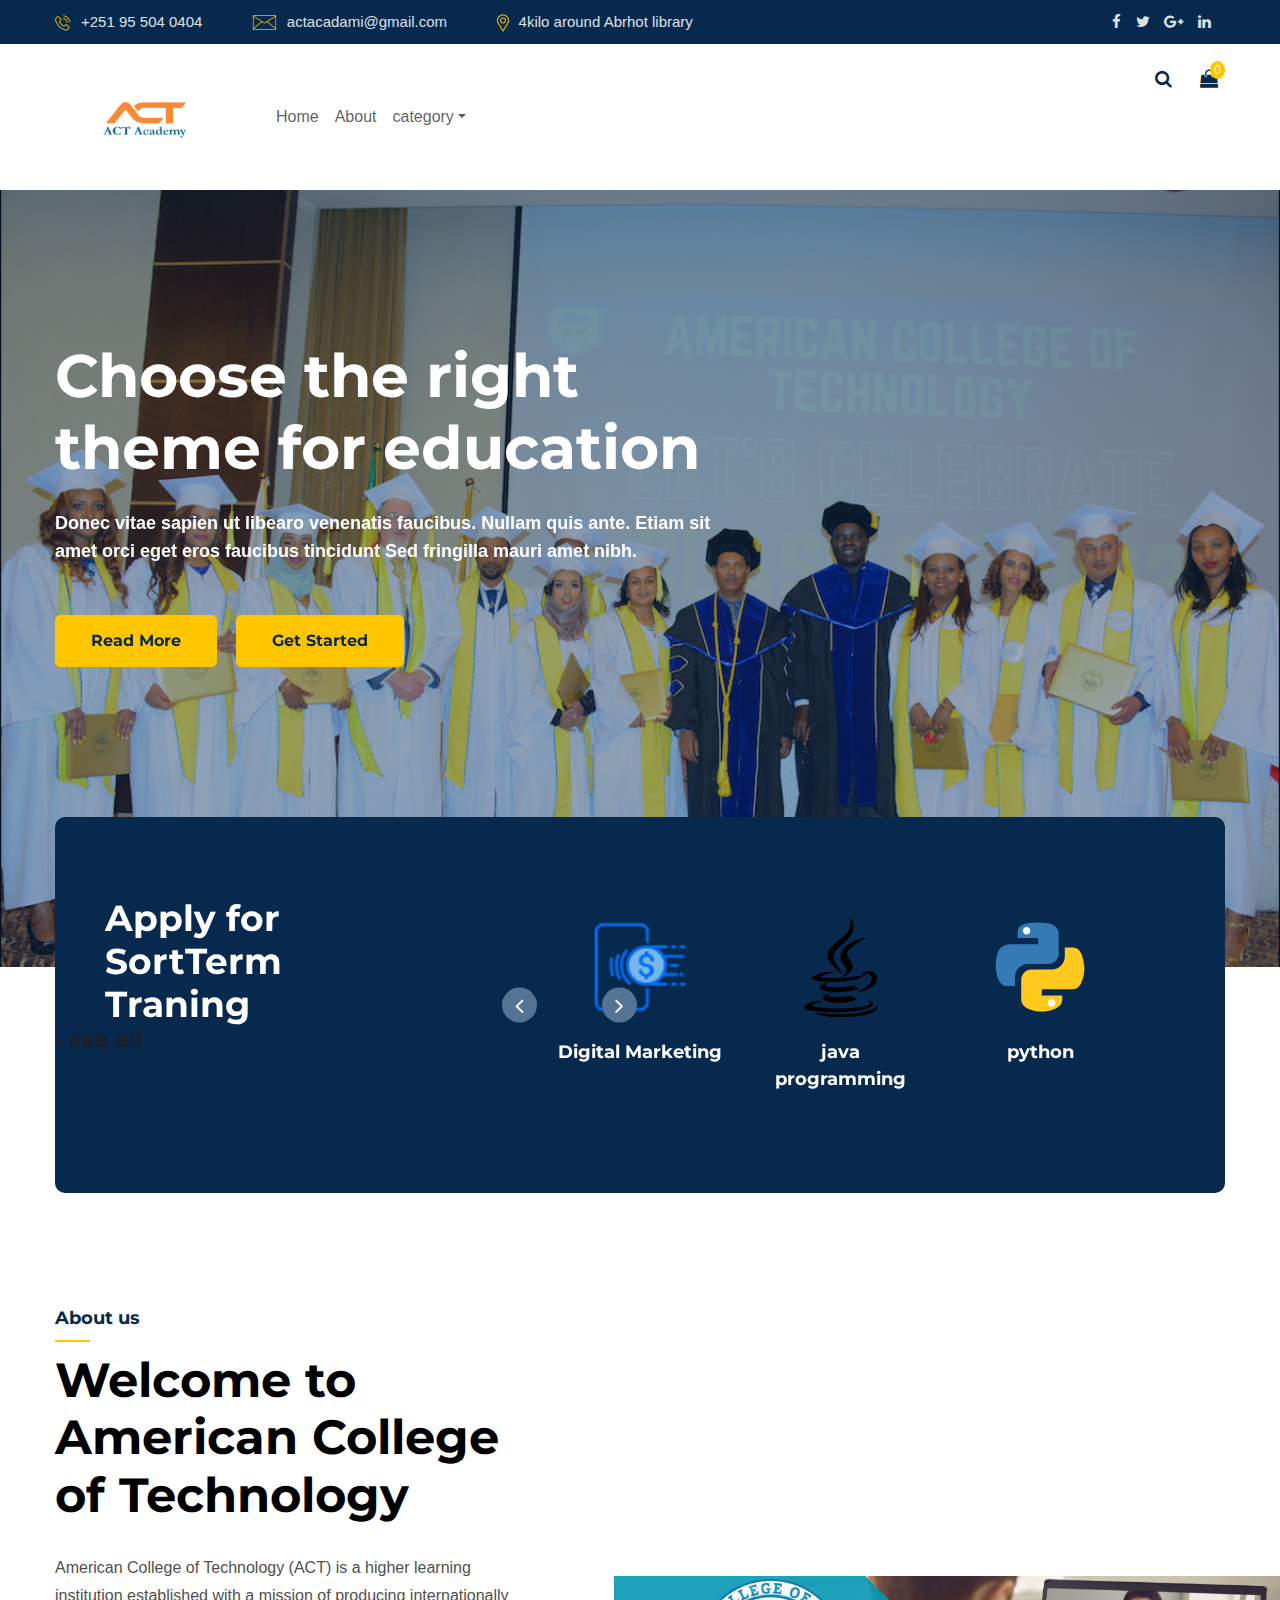
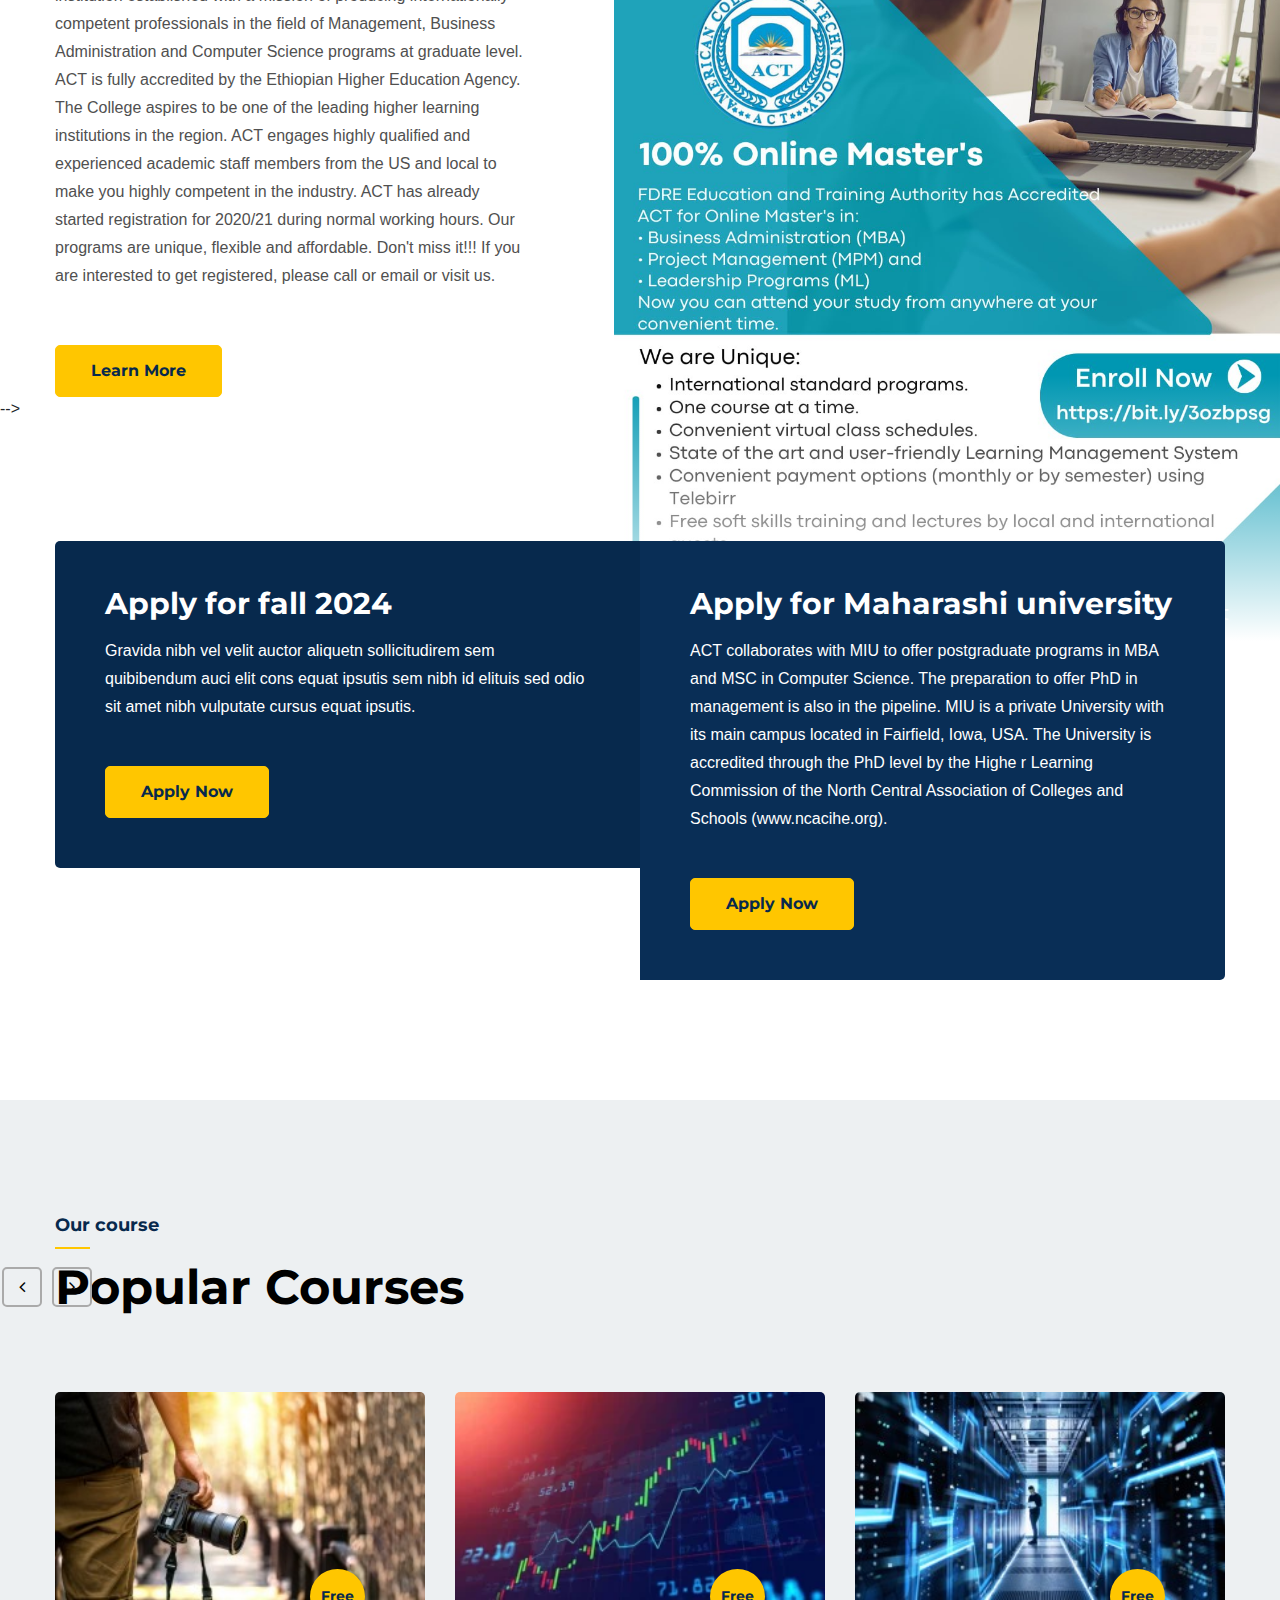
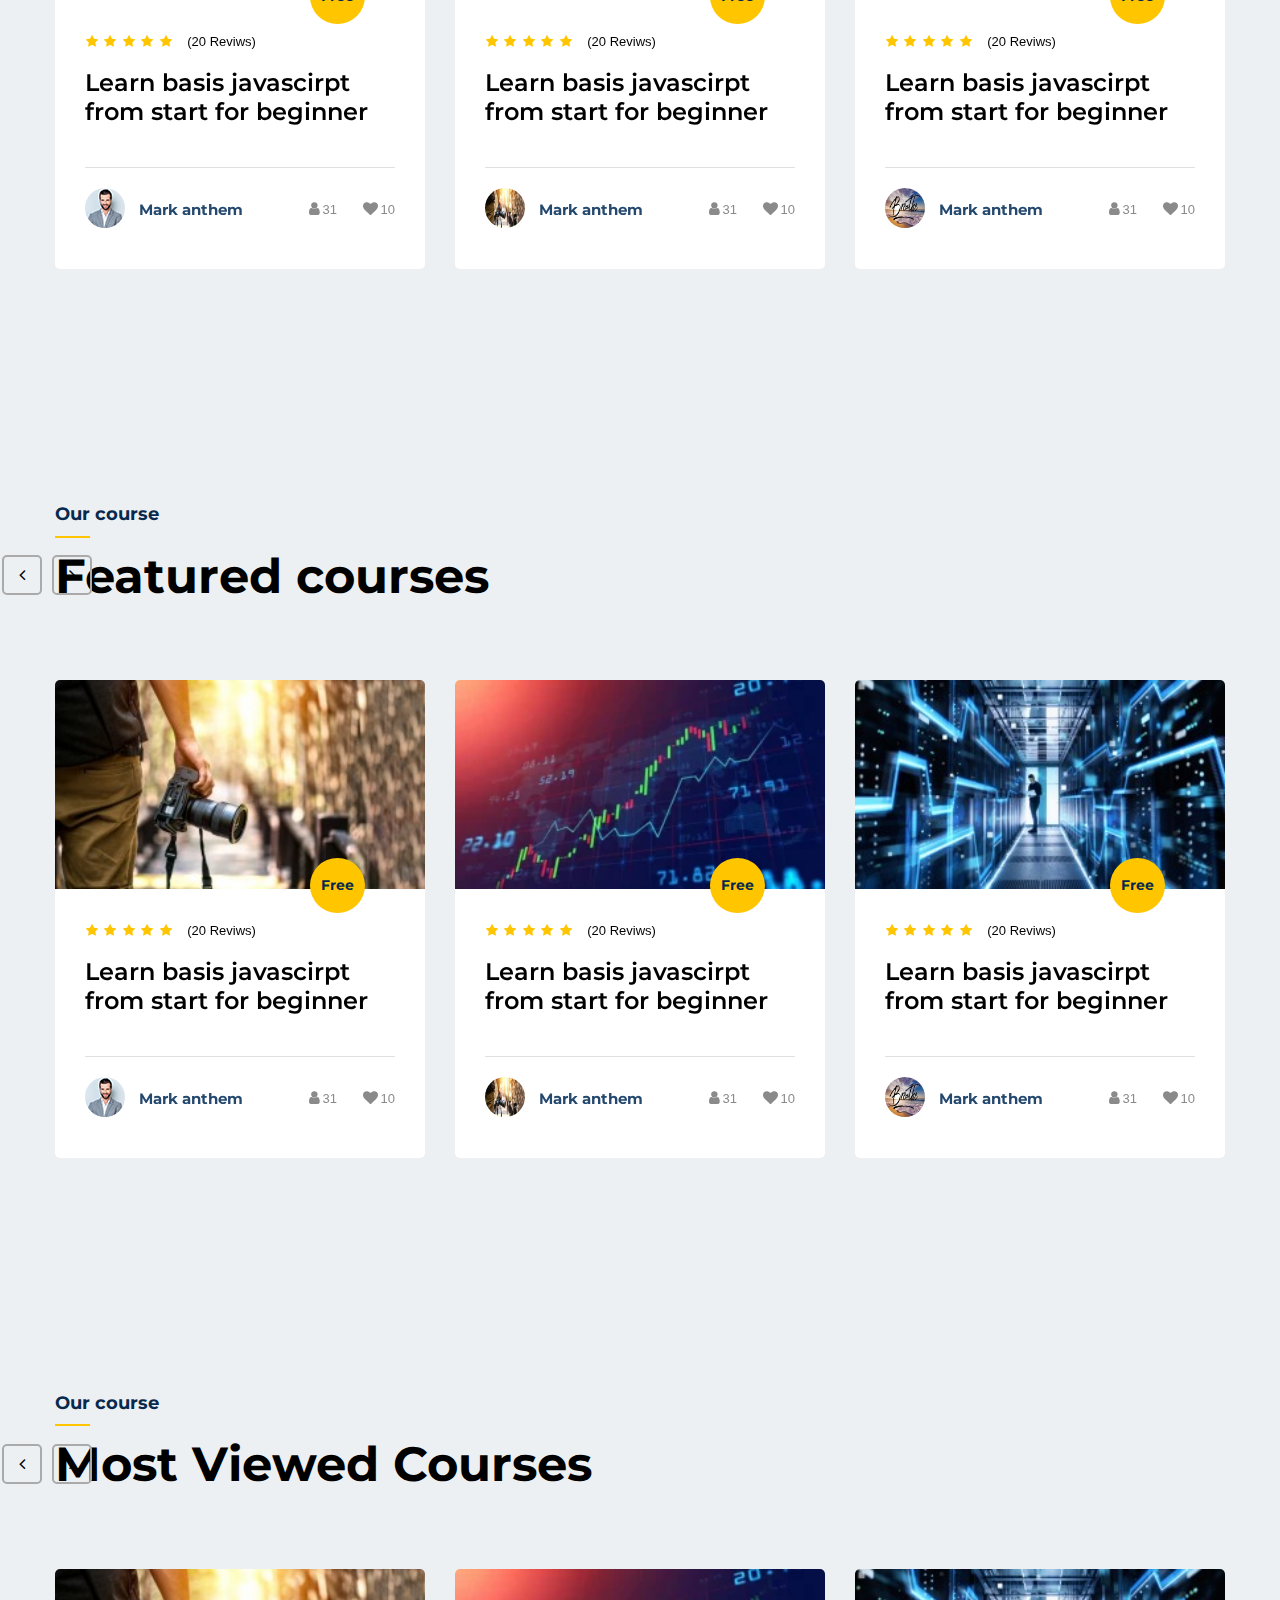
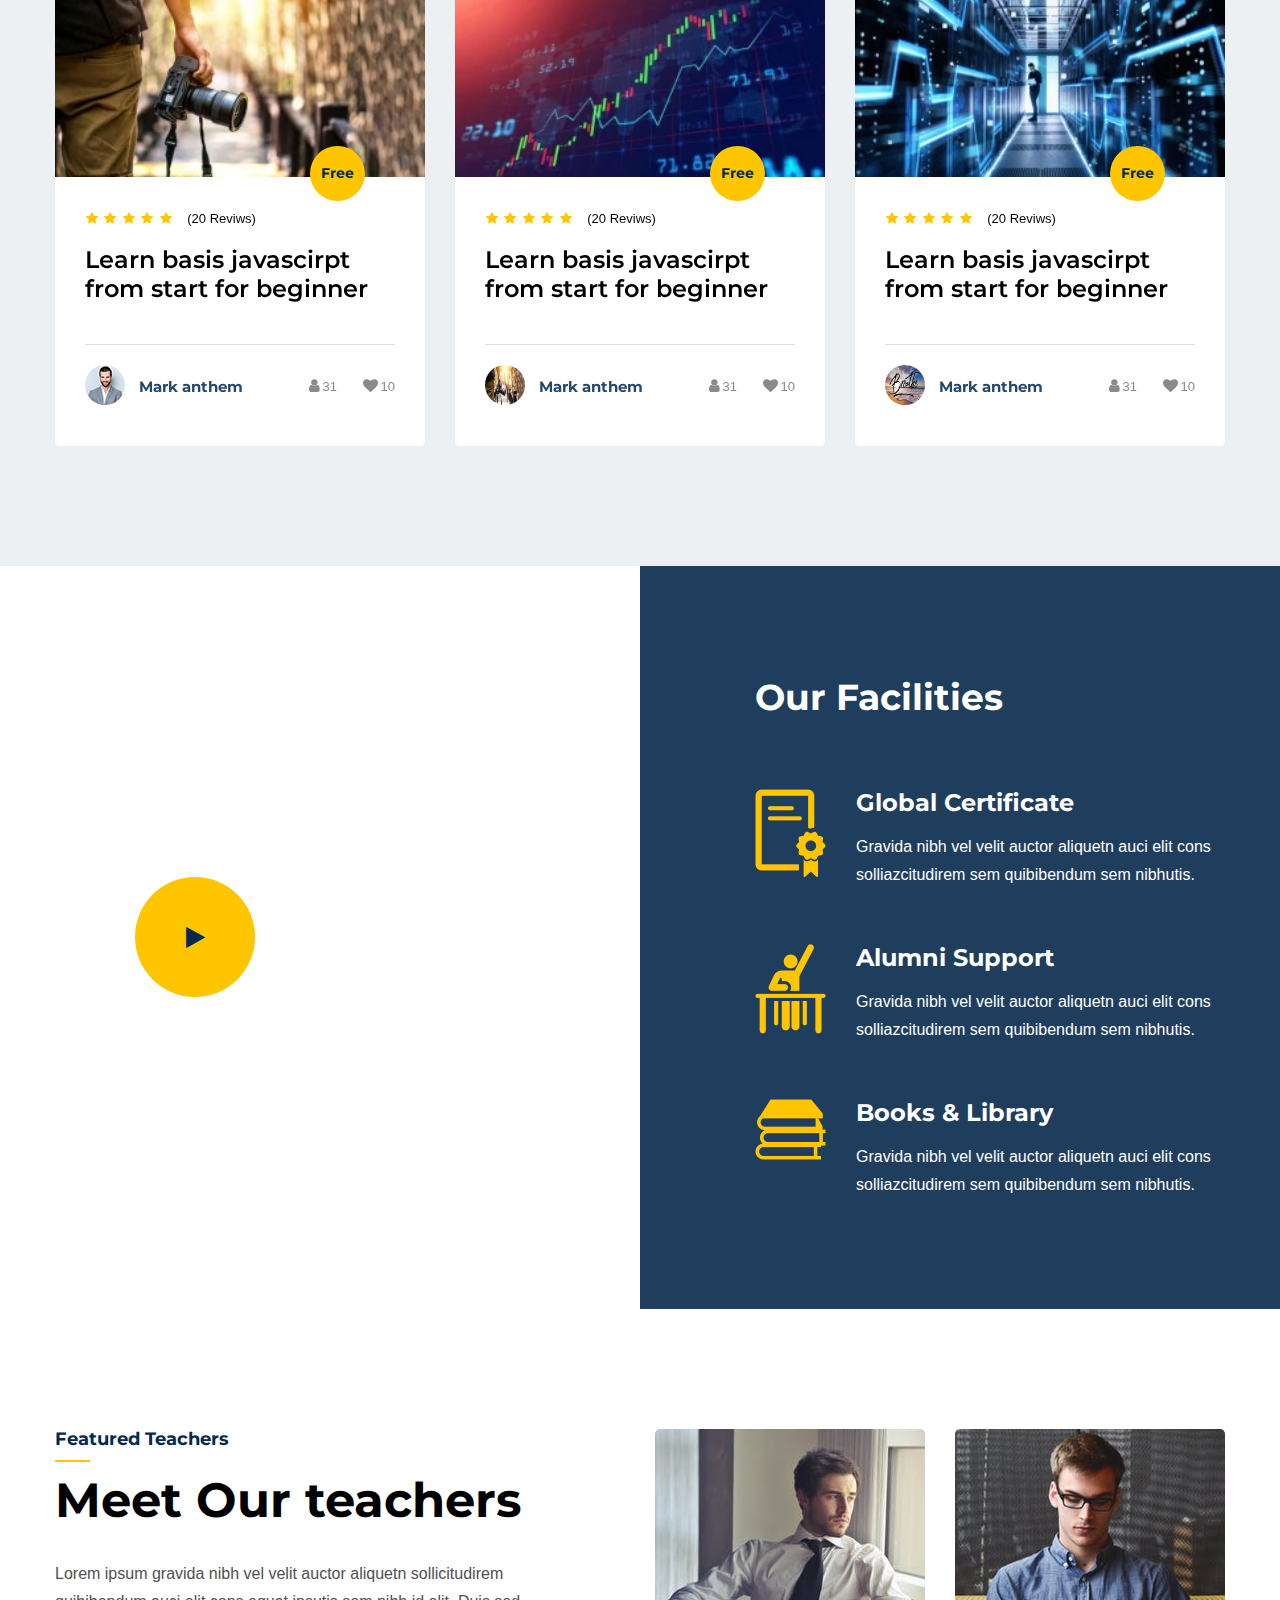
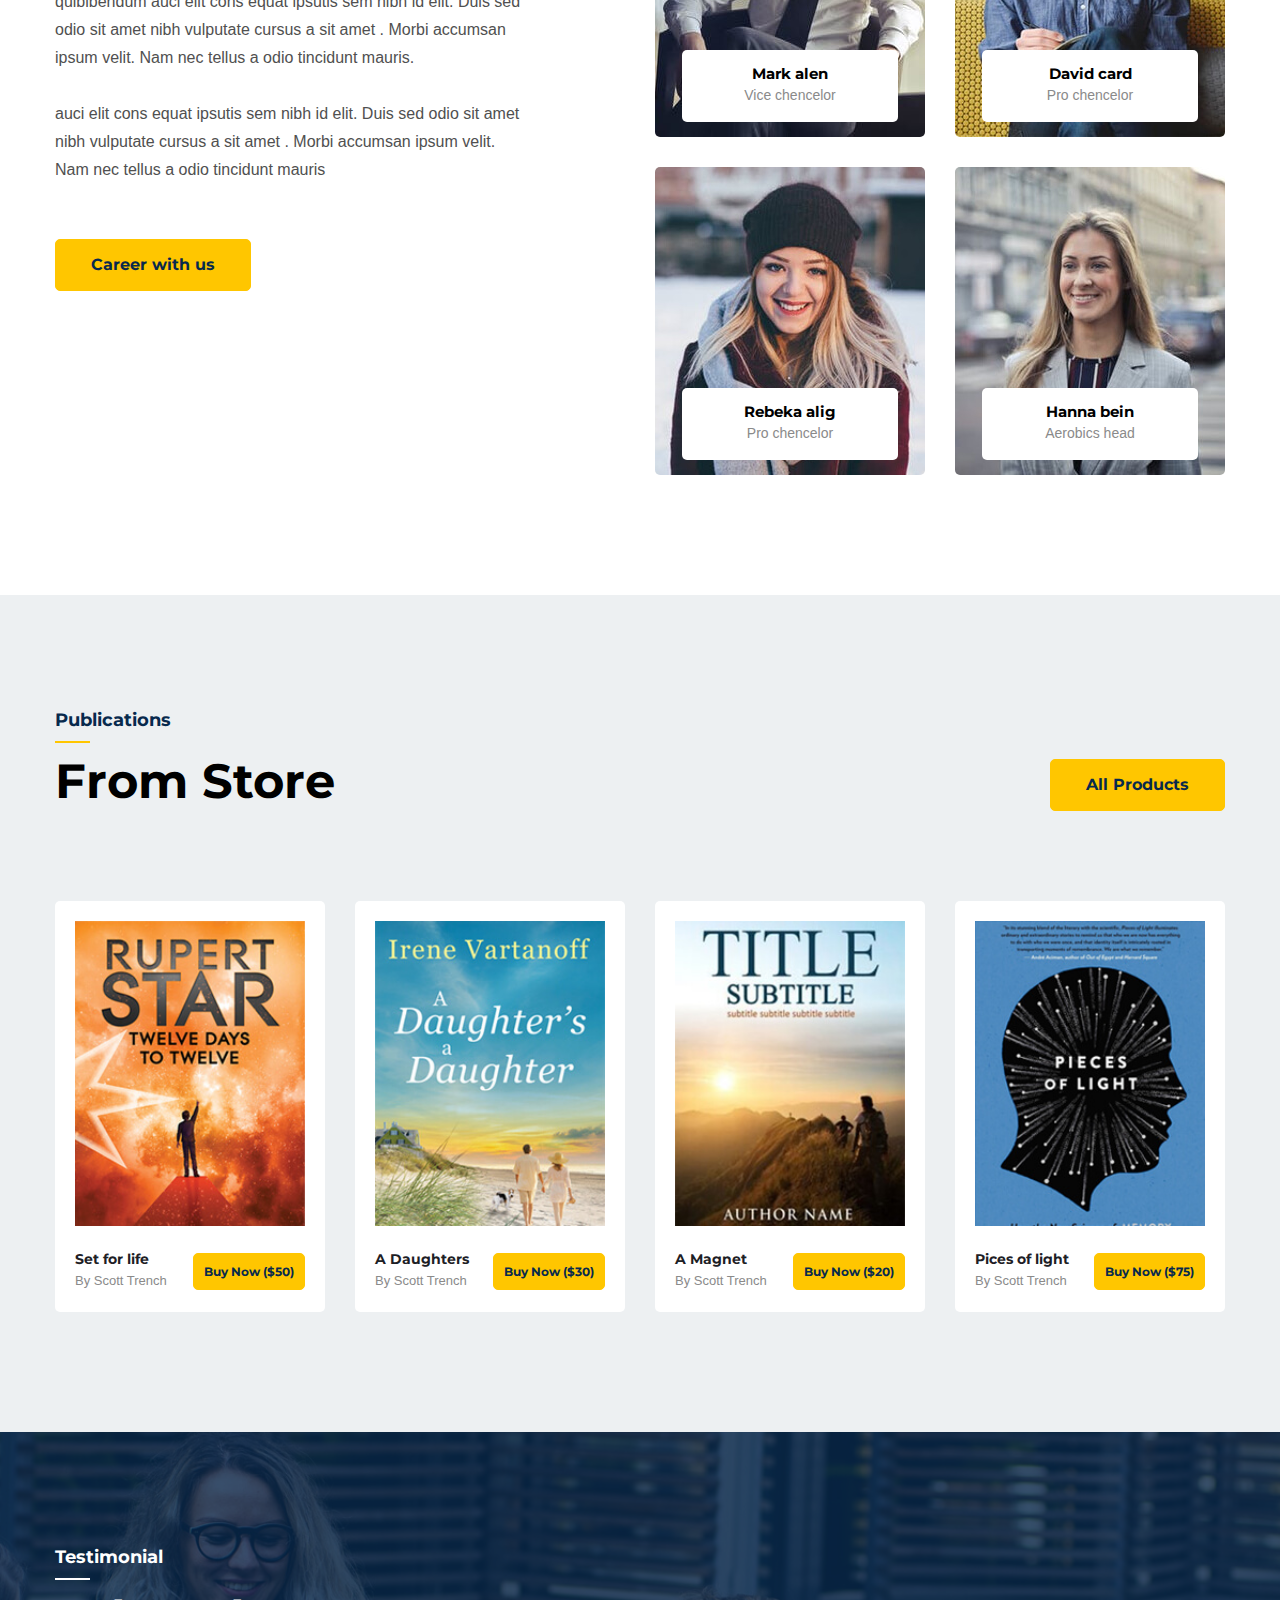
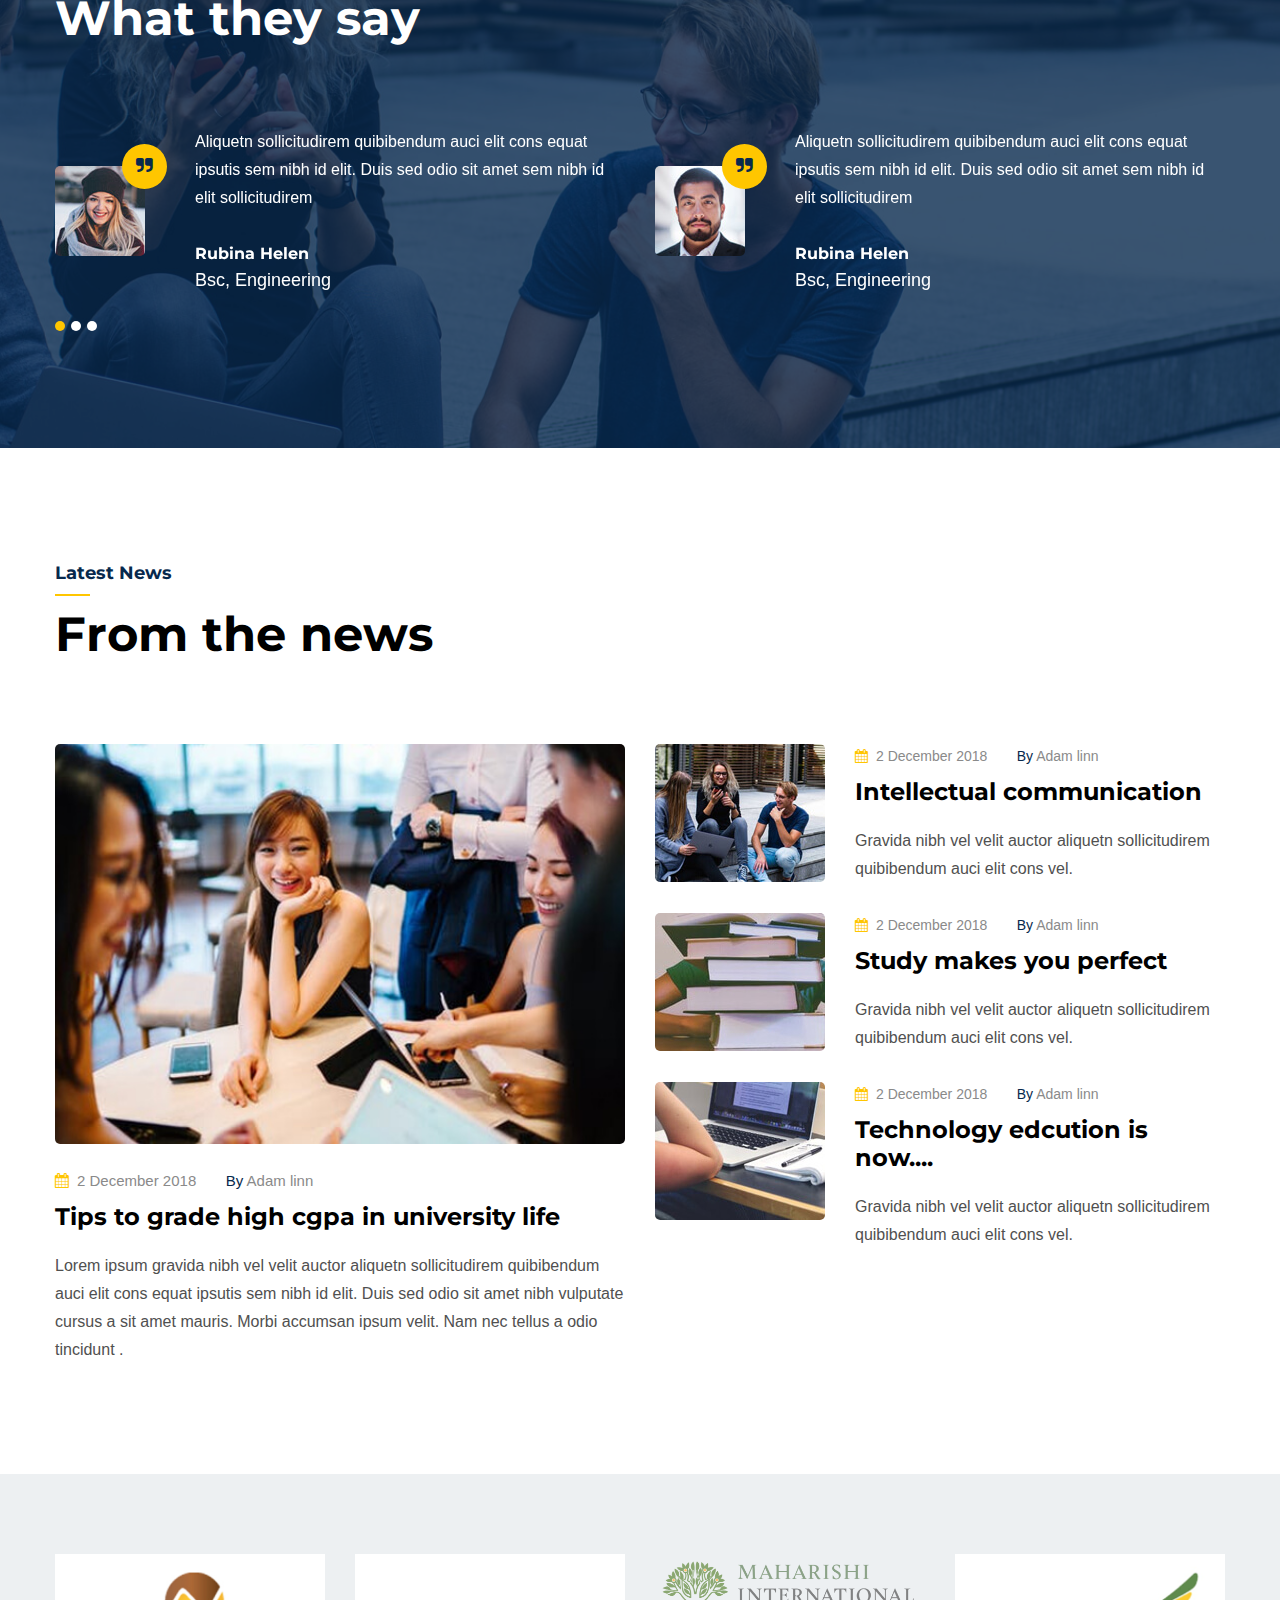
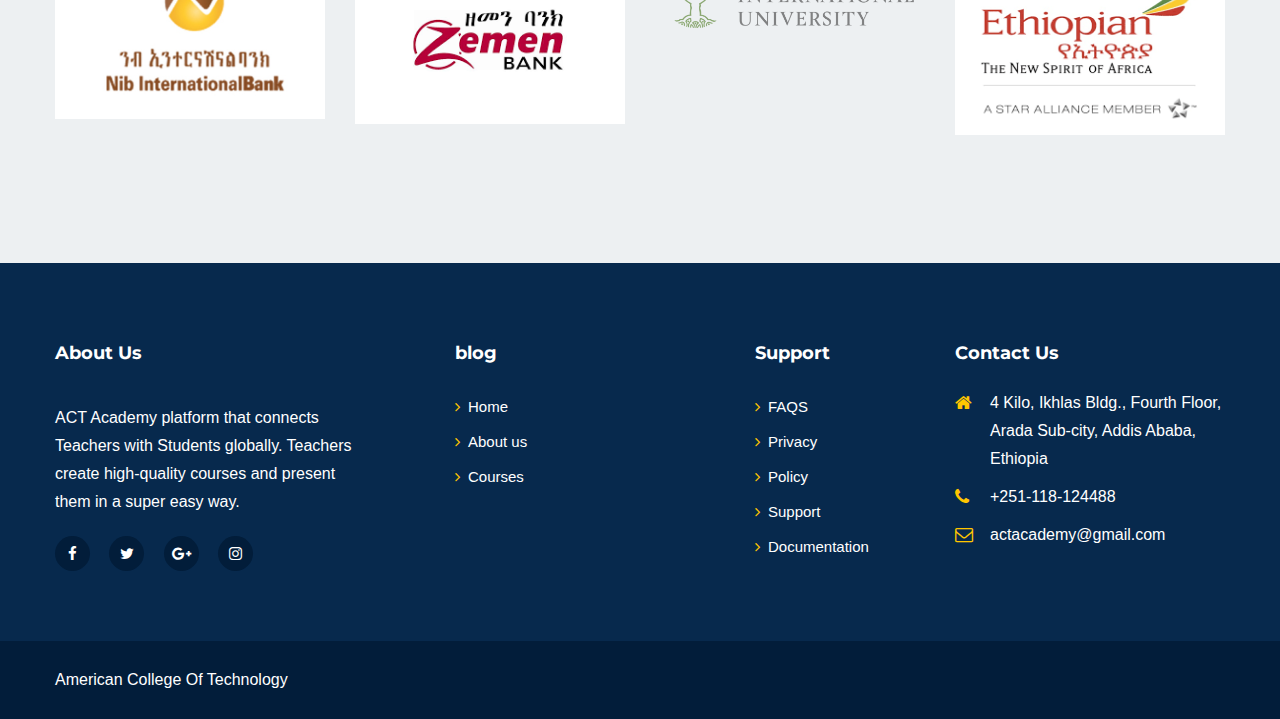
==== commit 6d5c3154: "acttt" ====
--- a/index.htm
+++ b/index.htm
@@ -63,7 +63,7 @@
               text-align: center;
               transition: transform 0.6s;
               transform-style: preserve-3d;
-              box-shadow: 0 4px 8px 0 rgba(0,0,0,0.2);
+              box-shadow: 0 4px 8px 0 rgba(240, 239, 239, 0.2);
             }
             
             .flip-card:hover .flip-card-inner {
@@ -80,7 +80,7 @@
             
             .flip-card-front {
               background-color: #bbb;
-              color: black;
+              color: #fff;
             }
             
             .flip-card-back {
@@ -94,7 +94,7 @@
                 }
                 .dropdown .dropdown-menu {
                   display: none;
-                  background: #212529;
+                  background: #fff;
                 }
                 .dropdown:hover>.dropdown-menu, 
                 .dropend:hover>.dropdown-menu {
@@ -198,7 +198,7 @@
                         <div class="collapse navbar-collapse sub-menu-bar" id="navbarSupportedContent">
                             <nav class="navbar navbar-expand-lg ">
                                 <div class="container">
-                                  <a class="navbar-brand" href="#">Logo</a>
+                                  
                                   <button class="navbar-toggler" type="button" data-bs-toggle="collapse" data-bs-target="#navbarSupportedContent" aria-controls="navbarSupportedContent" aria-expanded="false" aria-label="Toggle navigation">
                                     <span class="navbar-toggler-icon"></span>
                                   </button>
@@ -214,24 +214,1059 @@
                                       </li>
                             
                                       <li class="nav-item dropdown">
-                                        <a class="nav-link dropdown-toggle" href="#" role="button" data-bs-toggle="dropdown" aria-expanded="false">Services</a>
+                                        <a class="nav-link dropdown-toggle" href="#" role="button" data-bs-toggle="dropdown" aria-expanded="false">category</a>
                             
                                         <ul class="dropdown-menu">
-                                          <li><a class="dropdown-item" href="#">Service Name</a></li>
-                                          <li><a class="dropdown-item" href="#">Service Name</a></li>                  
-                                          <li><a class="dropdown-item" href="#">Service Name</a></li>                  
-                                          <li><a class="dropdown-item" href="#">Service Name</a></li>
+                                            <li class="nav-item dropend">
+                                                <a class="nav-link dropdown-toggle" href="#" role="button" data-bs-toggle="dropdown" aria-expanded="false">
+                                                  Acadamic Course
+                                                </a>
+                                
+                                                <ul class="dropdown-menu">
+                                               
+                                
+                                                  <li class="nav-item dropend">
+                                
+                                                    <a class="nav-link dropdown-toggle" href="#" role="button" data-bs-toggle="dropdown" aria-expanded="false">
+                                                      Service Name
+                                                    </a>
+                                
+                                                    <ul class="dropdown-menu">
+                                                      <li><a class="dropdown-item" href="#">Service Name</a></li>
+                                                      <li><a class="dropdown-item" href="#">Service Name</a></li>
+                                                      <li><a class="dropdown-item" href="#">Service Name</a></li>
+                                
+                                                      <li class="nav-item dropend">
+                                
+                                                        <a class="nav-link dropdown-toggle" href="#" role="button" data-bs-toggle="dropdown" aria-expanded="false">
+                                                          Service Name
+                                                        </a>
+                                                        
+                                                        <ul class="dropdown-menu">
+                                                          <li><a class="dropdown-item" href="#">Service Name</a></li>
+                                                          <li><a class="dropdown-item" href="#">Service Name</a></li>
+                                                          <li><a class="dropdown-item" href="#">Service Name</a></li>
+                                                          <li><a class="dropdown-item" href="#">Service Name</a></li>                                                           
+                                                        </ul>
+                                                      </li>
+                                                    </ul>
+                                                  </li>
+                                                  <li class="nav-item dropend">
+                                
+                                                    <a class="nav-link dropdown-toggle" href="#" role="button" data-bs-toggle="dropdown" aria-expanded="false">
+                                                      Service Name
+                                                    </a>
+                                
+                                                    <ul class="dropdown-menu">
+                                                      <li><a class="dropdown-item" href="#">Service Name</a></li>
+                                                      <li><a class="dropdown-item" href="#">Service Name</a></li>
+                                                      <li><a class="dropdown-item" href="#">Service Name</a></li>
+                                
+                                                      <li class="nav-item dropend">
+                                
+                                                        <a class="nav-link dropdown-toggle" href="#" role="button" data-bs-toggle="dropdown" aria-expanded="false">
+                                                          Service Name
+                                                        </a>
+                                                        
+                                                        <ul class="dropdown-menu">
+                                                          <li><a class="dropdown-item" href="#">Service Name</a></li>
+                                                          <li><a class="dropdown-item" href="#">Service Name</a></li>
+                                                          <li><a class="dropdown-item" href="#">Service Name</a></li>
+                                                          <li><a class="dropdown-item" href="#">Service Name</a></li>                                                           
+                                                        </ul>
+                                                      </li>
+                                                    </ul>
+                                                  </li>
+                                                  <li class="nav-item dropend">
+                                
+                                                    <a class="nav-link dropdown-toggle" href="#" role="button" data-bs-toggle="dropdown" aria-expanded="false">
+                                                      Service Name
+                                                    </a>
+                                
+                                                    <ul class="dropdown-menu">
+                                                      <li><a class="dropdown-item" href="#">Service Name</a></li>
+                                                      <li><a class="dropdown-item" href="#">Service Name</a></li>
+                                                      <li><a class="dropdown-item" href="#">Service Name</a></li>
+                                
+                                                      <li class="nav-item dropend">
+                                
+                                                        <a class="nav-link dropdown-toggle" href="#" role="button" data-bs-toggle="dropdown" aria-expanded="false">
+                                                          Service Name
+                                                        </a>
+                                                        
+                                                        <ul class="dropdown-menu">
+                                                          <li><a class="dropdown-item" href="#">Service Name</a></li>
+                                                          <li><a class="dropdown-item" href="#">Service Name</a></li>
+                                                          <li><a class="dropdown-item" href="#">Service Name</a></li>
+                                                          <li><a class="dropdown-item" href="#">Service Name</a></li>                                                           
+                                                        </ul>
+                                                      </li>
+                                                    </ul>
+                                                  </li>
+                                                  <li class="nav-item dropend">
+                                
+                                                    <a class="nav-link dropdown-toggle" href="#" role="button" data-bs-toggle="dropdown" aria-expanded="false">
+                                                      Service Name
+                                                    </a>
+                                
+                                                    <ul class="dropdown-menu">
+                                                      <li><a class="dropdown-item" href="#">Service Name</a></li>
+                                                      <li><a class="dropdown-item" href="#">Service Name</a></li>
+                                                      <li><a class="dropdown-item" href="#">Service Name</a></li>
+                                
+                                                      <li class="nav-item dropend">
+                                
+                                                        <a class="nav-link dropdown-toggle" href="#" role="button" data-bs-toggle="dropdown" aria-expanded="false">
+                                                          Service Name
+                                                        </a>
+                                                        
+                                                        <ul class="dropdown-menu">
+                                                          <li><a class="dropdown-item" href="#">Service Name</a></li>
+                                                          <li><a class="dropdown-item" href="#">Service Name</a></li>
+                                                          <li><a class="dropdown-item" href="#">Service Name</a></li>
+                                                          <li><a class="dropdown-item" href="#">Service Name</a></li>                                                           
+                                                        </ul>
+                                                      </li>
+                                                    </ul>
+                                                  </li>
+                                                </ul>
+                                              </li>
+                                              <li class="nav-item dropend">
+                                                <a class="nav-link dropdown-toggle" href="#" role="button" data-bs-toggle="dropdown" aria-expanded="false">
+                                                  Acadamic Course
+                                                </a>
+                                
+                                                <ul class="dropdown-menu">
+                                               
+                                
+                                                  <li class="nav-item dropend">
+                                
+                                                    <a class="nav-link dropdown-toggle" href="#" role="button" data-bs-toggle="dropdown" aria-expanded="false">
+                                                      Service Name
+                                                    </a>
+                                
+                                                    <ul class="dropdown-menu">
+                                                      <li><a class="dropdown-item" href="#">Service Name</a></li>
+                                                      <li><a class="dropdown-item" href="#">Service Name</a></li>
+                                                      <li><a class="dropdown-item" href="#">Service Name</a></li>
+                                
+                                                      <li class="nav-item dropend">
+                                
+                                                        <a class="nav-link dropdown-toggle" href="#" role="button" data-bs-toggle="dropdown" aria-expanded="false">
+                                                          Service Name
+                                                        </a>
+                                                        
+                                                        <ul class="dropdown-menu">
+                                                          <li><a class="dropdown-item" href="#">Service Name</a></li>
+                                                          <li><a class="dropdown-item" href="#">Service Name</a></li>
+                                                          <li><a class="dropdown-item" href="#">Service Name</a></li>
+                                                          <li><a class="dropdown-item" href="#">Service Name</a></li>                                                           
+                                                        </ul>
+                                                      </li>
+                                                    </ul>
+                                                  </li>
+                                                  <li class="nav-item dropend">
+                                
+                                                    <a class="nav-link dropdown-toggle" href="#" role="button" data-bs-toggle="dropdown" aria-expanded="false">
+                                                      Service Name
+                                                    </a>
+                                
+                                                    <ul class="dropdown-menu">
+                                                      <li><a class="dropdown-item" href="#">Service Name</a></li>
+                                                      <li><a class="dropdown-item" href="#">Service Name</a></li>
+                                                      <li><a class="dropdown-item" href="#">Service Name</a></li>
+                                
+                                                      <li class="nav-item dropend">
+                                
+                                                        <a class="nav-link dropdown-toggle" href="#" role="button" data-bs-toggle="dropdown" aria-expanded="false">
+                                                          Service Name
+                                                        </a>
+                                                        
+                                                        <ul class="dropdown-menu">
+                                                          <li><a class="dropdown-item" href="#">Service Name</a></li>
+                                                          <li><a class="dropdown-item" href="#">Service Name</a></li>
+                                                          <li><a class="dropdown-item" href="#">Service Name</a></li>
+                                                          <li><a class="dropdown-item" href="#">Service Name</a></li>                                                           
+                                                        </ul>
+                                                      </li>
+                                                    </ul>
+                                                  </li>
+                                                  <li class="nav-item dropend">
+                                
+                                                    <a class="nav-link dropdown-toggle" href="#" role="button" data-bs-toggle="dropdown" aria-expanded="false">
+                                                      Service Name
+                                                    </a>
+                                
+                                                    <ul class="dropdown-menu">
+                                                      <li><a class="dropdown-item" href="#">Service Name</a></li>
+                                                      <li><a class="dropdown-item" href="#">Service Name</a></li>
+                                                      <li><a class="dropdown-item" href="#">Service Name</a></li>
+                                
+                                                      <li class="nav-item dropend">
+                                
+                                                        <a class="nav-link dropdown-toggle" href="#" role="button" data-bs-toggle="dropdown" aria-expanded="false">
+                                                          Service Name
+                                                        </a>
+                                                        
+                                                        <ul class="dropdown-menu">
+                                                          <li><a class="dropdown-item" href="#">Service Name</a></li>
+                                                          <li><a class="dropdown-item" href="#">Service Name</a></li>
+                                                          <li><a class="dropdown-item" href="#">Service Name</a></li>
+                                                          <li><a class="dropdown-item" href="#">Service Name</a></li>                                                           
+                                                        </ul>
+                                                      </li>
+                                                    </ul>
+                                                  </li>
+                                                  <li class="nav-item dropend">
+                                
+                                                    <a class="nav-link dropdown-toggle" href="#" role="button" data-bs-toggle="dropdown" aria-expanded="false">
+                                                      Service Name
+                                                    </a>
+                                
+                                                    <ul class="dropdown-menu">
+                                                      <li><a class="dropdown-item" href="#">Service Name</a></li>
+                                                      <li><a class="dropdown-item" href="#">Service Name</a></li>
+                                                      <li><a class="dropdown-item" href="#">Service Name</a></li>
+                                
+                                                      <li class="nav-item dropend">
+                                
+                                                        <a class="nav-link dropdown-toggle" href="#" role="button" data-bs-toggle="dropdown" aria-expanded="false">
+                                                          Service Name
+                                                        </a>
+                                                        
+                                                        <ul class="dropdown-menu">
+                                                          <li><a class="dropdown-item" href="#">Service Name</a></li>
+                                                          <li><a class="dropdown-item" href="#">Service Name</a></li>
+                                                          <li><a class="dropdown-item" href="#">Service Name</a></li>
+                                                          <li><a class="dropdown-item" href="#">Service Name</a></li>                                                           
+                                                        </ul>
+                                                      </li>
+                                                    </ul>
+                                                  </li>
+                                                </ul>
+                                              </li>
+
+                                              <li class="nav-item dropend">
+                                                <a class="nav-link dropdown-toggle" href="#" role="button" data-bs-toggle="dropdown" aria-expanded="false">
+                                                  Acadamic Course
+                                                </a>
+                                
+                                                <ul class="dropdown-menu">
+                                               
+                                
+                                                  <li class="nav-item dropend">
+                                
+                                                    <a class="nav-link dropdown-toggle" href="#" role="button" data-bs-toggle="dropdown" aria-expanded="false">
+                                                      Service Name
+                                                    </a>
+                                
+                                                    <ul class="dropdown-menu">
+                                                      <li><a class="dropdown-item" href="#">Service Name</a></li>
+                                                      <li><a class="dropdown-item" href="#">Service Name</a></li>
+                                                      <li><a class="dropdown-item" href="#">Service Name</a></li>
+                                
+                                                      <li class="nav-item dropend">
+                                
+                                                        <a class="nav-link dropdown-toggle" href="#" role="button" data-bs-toggle="dropdown" aria-expanded="false">
+                                                          Service Name
+                                                        </a>
+                                                        
+                                                        <ul class="dropdown-menu">
+                                                          <li><a class="dropdown-item" href="#">Service Name</a></li>
+                                                          <li><a class="dropdown-item" href="#">Service Name</a></li>
+                                                          <li><a class="dropdown-item" href="#">Service Name</a></li>
+                                                          <li><a class="dropdown-item" href="#">Service Name</a></li>                                                           
+                                                        </ul>
+                                                      </li>
+                                                    </ul>
+                                                  </li>
+                                                  <li class="nav-item dropend">
+                                
+                                                    <a class="nav-link dropdown-toggle" href="#" role="button" data-bs-toggle="dropdown" aria-expanded="false">
+                                                      Service Name
+                                                    </a>
+                                
+                                                    <ul class="dropdown-menu">
+                                                      <li><a class="dropdown-item" href="#">Service Name</a></li>
+                                                      <li><a class="dropdown-item" href="#">Service Name</a></li>
+                                                      <li><a class="dropdown-item" href="#">Service Name</a></li>
+                                
+                                                      <li class="nav-item dropend">
+                                
+                                                        <a class="nav-link dropdown-toggle" href="#" role="button" data-bs-toggle="dropdown" aria-expanded="false">
+                                                          Service Name
+                                                        </a>
+                                                        
+                                                        <ul class="dropdown-menu">
+                                                          <li><a class="dropdown-item" href="#">Service Name</a></li>
+                                                          <li><a class="dropdown-item" href="#">Service Name</a></li>
+                                                          <li><a class="dropdown-item" href="#">Service Name</a></li>
+                                                          <li><a class="dropdown-item" href="#">Service Name</a></li>                                                           
+                                                        </ul>
+                                                      </li>
+                                                    </ul>
+                                                  </li>
+                                                  <li class="nav-item dropend">
+                                
+                                                    <a class="nav-link dropdown-toggle" href="#" role="button" data-bs-toggle="dropdown" aria-expanded="false">
+                                                      Service Name
+                                                    </a>
+                                
+                                                    <ul class="dropdown-menu">
+                                                      <li><a class="dropdown-item" href="#">Service Name</a></li>
+                                                      <li><a class="dropdown-item" href="#">Service Name</a></li>
+                                                      <li><a class="dropdown-item" href="#">Service Name</a></li>
+                                
+                                                      <li class="nav-item dropend">
+                                
+                                                        <a class="nav-link dropdown-toggle" href="#" role="button" data-bs-toggle="dropdown" aria-expanded="false">
+                                                          Service Name
+                                                        </a>
+                                                        
+                                                        <ul class="dropdown-menu">
+                                                          <li><a class="dropdown-item" href="#">Service Name</a></li>
+                                                          <li><a class="dropdown-item" href="#">Service Name</a></li>
+                                                          <li><a class="dropdown-item" href="#">Service Name</a></li>
+                                                          <li><a class="dropdown-item" href="#">Service Name</a></li>                                                           
+                                                        </ul>
+                                                      </li>
+                                                    </ul>
+                                                  </li>
+                                                  <li class="nav-item dropend">
+                                
+                                                    <a class="nav-link dropdown-toggle" href="#" role="button" data-bs-toggle="dropdown" aria-expanded="false">
+                                                      Service Name
+                                                    </a>
+                                
+                                                    <ul class="dropdown-menu">
+                                                      <li><a class="dropdown-item" href="#">Service Name</a></li>
+                                                      <li><a class="dropdown-item" href="#">Service Name</a></li>
+                                                      <li><a class="dropdown-item" href="#">Service Name</a></li>
+                                
+                                                      <li class="nav-item dropend">
+                                
+                                                        <a class="nav-link dropdown-toggle" href="#" role="button" data-bs-toggle="dropdown" aria-expanded="false">
+                                                          Service Name
+                                                        </a>
+                                                        
+                                                        <ul class="dropdown-menu">
+                                                          <li><a class="dropdown-item" href="#">Service Name</a></li>
+                                                          <li><a class="dropdown-item" href="#">Service Name</a></li>
+                                                          <li><a class="dropdown-item" href="#">Service Name</a></li>
+                                                          <li><a class="dropdown-item" href="#">Service Name</a></li>                                                           
+                                                        </ul>
+                                                      </li>
+                                                    </ul>
+                                                  </li>
+                                                </ul>
+                                              </li>
+
+
+                                              <li class="nav-item dropend">
+                                                <a class="nav-link dropdown-toggle" href="#" role="button" data-bs-toggle="dropdown" aria-expanded="false">
+                                                  Acadamic Course
+                                                </a>
+                                
+                                                <ul class="dropdown-menu">
+                                               
+                                
+                                                  <li class="nav-item dropend">
+                                
+                                                    <a class="nav-link dropdown-toggle" href="#" role="button" data-bs-toggle="dropdown" aria-expanded="false">
+                                                      Service Name
+                                                    </a>
+                                
+                                                    <ul class="dropdown-menu">
+                                                      <li><a class="dropdown-item" href="#">Service Name</a></li>
+                                                      <li><a class="dropdown-item" href="#">Service Name</a></li>
+                                                      <li><a class="dropdown-item" href="#">Service Name</a></li>
+                                
+                                                      <li class="nav-item dropend">
+                                
+                                                        <a class="nav-link dropdown-toggle" href="#" role="button" data-bs-toggle="dropdown" aria-expanded="false">
+                                                          Service Name
+                                                        </a>
+                                                        
+                                                        <ul class="dropdown-menu">
+                                                          <li><a class="dropdown-item" href="#">Service Name</a></li>
+                                                          <li><a class="dropdown-item" href="#">Service Name</a></li>
+                                                          <li><a class="dropdown-item" href="#">Service Name</a></li>
+                                                          <li><a class="dropdown-item" href="#">Service Name</a></li>                                                           
+                                                        </ul>
+                                                      </li>
+                                                    </ul>
+                                                  </li>
+                                                  <li class="nav-item dropend">
+                                
+                                                    <a class="nav-link dropdown-toggle" href="#" role="button" data-bs-toggle="dropdown" aria-expanded="false">
+                                                      Service Name
+                                                    </a>
+                                
+                                                    <ul class="dropdown-menu">
+                                                      <li><a class="dropdown-item" href="#">Service Name</a></li>
+                                                      <li><a class="dropdown-item" href="#">Service Name</a></li>
+                                                      <li><a class="dropdown-item" href="#">Service Name</a></li>
+                                
+                                                      <li class="nav-item dropend">
+                                
+                                                        <a class="nav-link dropdown-toggle" href="#" role="button" data-bs-toggle="dropdown" aria-expanded="false">
+                                                          Service Name
+                                                        </a>
+                                                        
+                                                        <ul class="dropdown-menu">
+                                                          <li><a class="dropdown-item" href="#">Service Name</a></li>
+                                                          <li><a class="dropdown-item" href="#">Service Name</a></li>
+                                                          <li><a class="dropdown-item" href="#">Service Name</a></li>
+                                                          <li><a class="dropdown-item" href="#">Service Name</a></li>                                                           
+                                                        </ul>
+                                                      </li>
+                                                    </ul>
+                                                  </li>
+                                                  <li class="nav-item dropend">
+                                
+                                                    <a class="nav-link dropdown-toggle" href="#" role="button" data-bs-toggle="dropdown" aria-expanded="false">
+                                                      Service Name
+                                                    </a>
+                                
+                                                    <ul class="dropdown-menu">
+                                                      <li><a class="dropdown-item" href="#">Service Name</a></li>
+                                                      <li><a class="dropdown-item" href="#">Service Name</a></li>
+                                                      <li><a class="dropdown-item" href="#">Service Name</a></li>
+                                
+                                                      <li class="nav-item dropend">
+                                
+                                                        <a class="nav-link dropdown-toggle" href="#" role="button" data-bs-toggle="dropdown" aria-expanded="false">
+                                                          Service Name
+                                                        </a>
+                                                        
+                                                        <ul class="dropdown-menu">
+                                                          <li><a class="dropdown-item" href="#">Service Name</a></li>
+                                                          <li><a class="dropdown-item" href="#">Service Name</a></li>
+                                                          <li><a class="dropdown-item" href="#">Service Name</a></li>
+                                                          <li><a class="dropdown-item" href="#">Service Name</a></li>                                                           
+                                                        </ul>
+                                                      </li>
+                                                    </ul>
+                                                  </li>
+                                                  <li class="nav-item dropend">
+                                
+                                                    <a class="nav-link dropdown-toggle" href="#" role="button" data-bs-toggle="dropdown" aria-expanded="false">
+                                                      Service Name
+                                                    </a>
+                                
+                                                    <ul class="dropdown-menu">
+                                                      <li><a class="dropdown-item" href="#">Service Name</a></li>
+                                                      <li><a class="dropdown-item" href="#">Service Name</a></li>
+                                                      <li><a class="dropdown-item" href="#">Service Name</a></li>
+                                
+                                                      <li class="nav-item dropend">
+                                
+                                                        <a class="nav-link dropdown-toggle" href="#" role="button" data-bs-toggle="dropdown" aria-expanded="false">
+                                                          Service Name
+                                                        </a>
+                                                        
+                                                        <ul class="dropdown-menu">
+                                                          <li><a class="dropdown-item" href="#">Service Name</a></li>
+                                                          <li><a class="dropdown-item" href="#">Service Name</a></li>
+                                                          <li><a class="dropdown-item" href="#">Service Name</a></li>
+                                                          <li><a class="dropdown-item" href="#">Service Name</a></li>                                                           
+                                                        </ul>
+                                                      </li>
+                                                    </ul>
+                                                  </li>
+                                                </ul>
+                                              </li>
+
+
+                                              <li class="nav-item dropend">
+                                                <a class="nav-link dropdown-toggle" href="#" role="button" data-bs-toggle="dropdown" aria-expanded="false">
+                                                  Acadamic Course
+                                                </a>
+                                
+                                                <ul class="dropdown-menu">
+                                               
+                                
+                                                  <li class="nav-item dropend">
+                                
+                                                    <a class="nav-link dropdown-toggle" href="#" role="button" data-bs-toggle="dropdown" aria-expanded="false">
+                                                      Service Name
+                                                    </a>
+                                
+                                                    <ul class="dropdown-menu">
+                                                      <li><a class="dropdown-item" href="#">Service Name</a></li>
+                                                      <li><a class="dropdown-item" href="#">Service Name</a></li>
+                                                      <li><a class="dropdown-item" href="#">Service Name</a></li>
+                                
+                                                      <li class="nav-item dropend">
+                                
+                                                        <a class="nav-link dropdown-toggle" href="#" role="button" data-bs-toggle="dropdown" aria-expanded="false">
+                                                          Service Name
+                                                        </a>
+                                                        
+                                                        <ul class="dropdown-menu">
+                                                          <li><a class="dropdown-item" href="#">Service Name</a></li>
+                                                          <li><a class="dropdown-item" href="#">Service Name</a></li>
+                                                          <li><a class="dropdown-item" href="#">Service Name</a></li>
+                                                          <li><a class="dropdown-item" href="#">Service Name</a></li>                                                           
+                                                        </ul>
+                                                      </li>
+                                                    </ul>
+                                                  </li>
+                                                  <li class="nav-item dropend">
+                                
+                                                    <a class="nav-link dropdown-toggle" href="#" role="button" data-bs-toggle="dropdown" aria-expanded="false">
+                                                      Service Name
+                                                    </a>
+                                
+                                                    <ul class="dropdown-menu">
+                                                      <li><a class="dropdown-item" href="#">Service Name</a></li>
+                                                      <li><a class="dropdown-item" href="#">Service Name</a></li>
+                                                      <li><a class="dropdown-item" href="#">Service Name</a></li>
+                                
+                                                      <li class="nav-item dropend">
+                                
+                                                        <a class="nav-link dropdown-toggle" href="#" role="button" data-bs-toggle="dropdown" aria-expanded="false">
+                                                          Service Name
+                                                        </a>
+                                                        
+                                                        <ul class="dropdown-menu">
+                                                          <li><a class="dropdown-item" href="#">Service Name</a></li>
+                                                          <li><a class="dropdown-item" href="#">Service Name</a></li>
+                                                          <li><a class="dropdown-item" href="#">Service Name</a></li>
+                                                          <li><a class="dropdown-item" href="#">Service Name</a></li>                                                           
+                                                        </ul>
+                                                      </li>
+                                                    </ul>
+                                                  </li>
+                                                  <li class="nav-item dropend">
+                                
+                                                    <a class="nav-link dropdown-toggle" href="#" role="button" data-bs-toggle="dropdown" aria-expanded="false">
+                                                      Service Name
+                                                    </a>
+                                
+                                                    <ul class="dropdown-menu">
+                                                      <li><a class="dropdown-item" href="#">Service Name</a></li>
+                                                      <li><a class="dropdown-item" href="#">Service Name</a></li>
+                                                      <li><a class="dropdown-item" href="#">Service Name</a></li>
+                                
+                                                      <li class="nav-item dropend">
+                                
+                                                        <a class="nav-link dropdown-toggle" href="#" role="button" data-bs-toggle="dropdown" aria-expanded="false">
+                                                          Service Name
+                                                        </a>
+                                                        
+                                                        <ul class="dropdown-menu">
+                                                          <li><a class="dropdown-item" href="#">Service Name</a></li>
+                                                          <li><a class="dropdown-item" href="#">Service Name</a></li>
+                                                          <li><a class="dropdown-item" href="#">Service Name</a></li>
+                                                          <li><a class="dropdown-item" href="#">Service Name</a></li>                                                           
+                                                        </ul>
+                                                      </li>
+                                                    </ul>
+                                                  </li>
+                                                  <li class="nav-item dropend">
+                                
+                                                    <a class="nav-link dropdown-toggle" href="#" role="button" data-bs-toggle="dropdown" aria-expanded="false">
+                                                      Service Name
+                                                    </a>
+                                
+                                                    <ul class="dropdown-menu">
+                                                      <li><a class="dropdown-item" href="#">Service Name</a></li>
+                                                      <li><a class="dropdown-item" href="#">Service Name</a></li>
+                                                      <li><a class="dropdown-item" href="#">Service Name</a></li>
+                                
+                                                      <li class="nav-item dropend">
+                                
+                                                        <a class="nav-link dropdown-toggle" href="#" role="button" data-bs-toggle="dropdown" aria-expanded="false">
+                                                          Service Name
+                                                        </a>
+                                                        
+                                                        <ul class="dropdown-menu">
+                                                          <li><a class="dropdown-item" href="#">Service Name</a></li>
+                                                          <li><a class="dropdown-item" href="#">Service Name</a></li>
+                                                          <li><a class="dropdown-item" href="#">Service Name</a></li>
+                                                          <li><a class="dropdown-item" href="#">Service Name</a></li>                                                           
+                                                        </ul>
+                                                      </li>
+                                                    </ul>
+                                                  </li>
+                                                </ul>
+                                              </li>
+
+
+                                              <li class="nav-item dropend">
+                                                <a class="nav-link dropdown-toggle" href="#" role="button" data-bs-toggle="dropdown" aria-expanded="false">
+                                                  Acadamic Course
+                                                </a>
+                                
+                                                <ul class="dropdown-menu">
+                                               
+                                
+                                                  <li class="nav-item dropend">
+                                
+                                                    <a class="nav-link dropdown-toggle" href="#" role="button" data-bs-toggle="dropdown" aria-expanded="false">
+                                                      Service Name
+                                                    </a>
+                                
+                                                    <ul class="dropdown-menu">
+                                                      <li><a class="dropdown-item" href="#">Service Name</a></li>
+                                                      <li><a class="dropdown-item" href="#">Service Name</a></li>
+                                                      <li><a class="dropdown-item" href="#">Service Name</a></li>
+                                
+                                                      <li class="nav-item dropend">
+                                
+                                                        <a class="nav-link dropdown-toggle" href="#" role="button" data-bs-toggle="dropdown" aria-expanded="false">
+                                                          Service Name
+                                                        </a>
+                                                        
+                                                        <ul class="dropdown-menu">
+                                                          <li><a class="dropdown-item" href="#">Service Name</a></li>
+                                                          <li><a class="dropdown-item" href="#">Service Name</a></li>
+                                                          <li><a class="dropdown-item" href="#">Service Name</a></li>
+                                                          <li><a class="dropdown-item" href="#">Service Name</a></li>                                                           
+                                                        </ul>
+                                                      </li>
+                                                    </ul>
+                                                  </li>
+                                                  <li class="nav-item dropend">
+                                
+                                                    <a class="nav-link dropdown-toggle" href="#" role="button" data-bs-toggle="dropdown" aria-expanded="false">
+                                                      Service Name
+                                                    </a>
+                                
+                                                    <ul class="dropdown-menu">
+                                                      <li><a class="dropdown-item" href="#">Service Name</a></li>
+                                                      <li><a class="dropdown-item" href="#">Service Name</a></li>
+                                                      <li><a class="dropdown-item" href="#">Service Name</a></li>
+                                
+                                                      <li class="nav-item dropend">
+                                
+                                                        <a class="nav-link dropdown-toggle" href="#" role="button" data-bs-toggle="dropdown" aria-expanded="false">
+                                                          Service Name
+                                                        </a>
+                                                        
+                                                        <ul class="dropdown-menu">
+                                                          <li><a class="dropdown-item" href="#">Service Name</a></li>
+                                                          <li><a class="dropdown-item" href="#">Service Name</a></li>
+                                                          <li><a class="dropdown-item" href="#">Service Name</a></li>
+                                                          <li><a class="dropdown-item" href="#">Service Name</a></li>                                                           
+                                                        </ul>
+                                                      </li>
+                                                    </ul>
+                                                  </li>
+                                                  <li class="nav-item dropend">
+                                
+                                                    <a class="nav-link dropdown-toggle" href="#" role="button" data-bs-toggle="dropdown" aria-expanded="false">
+                                                      Service Name
+                                                    </a>
+                                
+                                                    <ul class="dropdown-menu">
+                                                      <li><a class="dropdown-item" href="#">Service Name</a></li>
+                                                      <li><a class="dropdown-item" href="#">Service Name</a></li>
+                                                      <li><a class="dropdown-item" href="#">Service Name</a></li>
+                                
+                                                      <li class="nav-item dropend">
+                                
+                                                        <a class="nav-link dropdown-toggle" href="#" role="button" data-bs-toggle="dropdown" aria-expanded="false">
+                                                          Service Name
+                                                        </a>
+                                                        
+                                                        <ul class="dropdown-menu">
+                                                          <li><a class="dropdown-item" href="#">Service Name</a></li>
+                                                          <li><a class="dropdown-item" href="#">Service Name</a></li>
+                                                          <li><a class="dropdown-item" href="#">Service Name</a></li>
+                                                          <li><a class="dropdown-item" href="#">Service Name</a></li>                                                           
+                                                        </ul>
+                                                      </li>
+                                                    </ul>
+                                                  </li>
+                                                  <li class="nav-item dropend">
+                                
+                                                    <a class="nav-link dropdown-toggle" href="#" role="button" data-bs-toggle="dropdown" aria-expanded="false">
+                                                      Service Name
+                                                    </a>
+                                
+                                                    <ul class="dropdown-menu">
+                                                      <li><a class="dropdown-item" href="#">Service Name</a></li>
+                                                      <li><a class="dropdown-item" href="#">Service Name</a></li>
+                                                      <li><a class="dropdown-item" href="#">Service Name</a></li>
+                                
+                                                      <li class="nav-item dropend">
+                                
+                                                        <a class="nav-link dropdown-toggle" href="#" role="button" data-bs-toggle="dropdown" aria-expanded="false">
+                                                          Service Name
+                                                        </a>
+                                                        
+                                                        <ul class="dropdown-menu">
+                                                          <li><a class="dropdown-item" href="#">Service Name</a></li>
+                                                          <li><a class="dropdown-item" href="#">Service Name</a></li>
+                                                          <li><a class="dropdown-item" href="#">Service Name</a></li>
+                                                          <li><a class="dropdown-item" href="#">Service Name</a></li>                                                           
+                                                        </ul>
+                                                      </li>
+                                                    </ul>
+                                                  </li>
+                                                </ul>
+                                              </li>
+
+
+                                              <li class="nav-item dropend">
+                                                <a class="nav-link dropdown-toggle" href="#" role="button" data-bs-toggle="dropdown" aria-expanded="false">
+                                                  Acadamic Course
+                                                </a>
+                                
+                                                <ul class="dropdown-menu">
+                                               
+                                
+                                                  <li class="nav-item dropend">
+                                
+                                                    <a class="nav-link dropdown-toggle" href="#" role="button" data-bs-toggle="dropdown" aria-expanded="false">
+                                                      Service Name
+                                                    </a>
+                                
+                                                    <ul class="dropdown-menu">
+                                                      <li><a class="dropdown-item" href="#">Service Name</a></li>
+                                                      <li><a class="dropdown-item" href="#">Service Name</a></li>
+                                                      <li><a class="dropdown-item" href="#">Service Name</a></li>
+                                
+                                                      <li class="nav-item dropend">
+                                
+                                                        <a class="nav-link dropdown-toggle" href="#" role="button" data-bs-toggle="dropdown" aria-expanded="false">
+                                                          Service Name
+                                                        </a>
+                                                        
+                                                        <ul class="dropdown-menu">
+                                                          <li><a class="dropdown-item" href="#">Service Name</a></li>
+                                                          <li><a class="dropdown-item" href="#">Service Name</a></li>
+                                                          <li><a class="dropdown-item" href="#">Service Name</a></li>
+                                                          <li><a class="dropdown-item" href="#">Service Name</a></li>                                                           
+                                                        </ul>
+                                                      </li>
+                                                    </ul>
+                                                  </li>
+                                                  <li class="nav-item dropend">
+                                
+                                                    <a class="nav-link dropdown-toggle" href="#" role="button" data-bs-toggle="dropdown" aria-expanded="false">
+                                                      Service Name
+                                                    </a>
+                                
+                                                    <ul class="dropdown-menu">
+                                                      <li><a class="dropdown-item" href="#">Service Name</a></li>
+                                                      <li><a class="dropdown-item" href="#">Service Name</a></li>
+                                                      <li><a class="dropdown-item" href="#">Service Name</a></li>
+                                
+                                                      <li class="nav-item dropend">
+                                
+                                                        <a class="nav-link dropdown-toggle" href="#" role="button" data-bs-toggle="dropdown" aria-expanded="false">
+                                                          Service Name
+                                                        </a>
+                                                        
+                                                        <ul class="dropdown-menu">
+                                                          <li><a class="dropdown-item" href="#">Service Name</a></li>
+                                                          <li><a class="dropdown-item" href="#">Service Name</a></li>
+                                                          <li><a class="dropdown-item" href="#">Service Name</a></li>
+                                                          <li><a class="dropdown-item" href="#">Service Name</a></li>                                                           
+                                                        </ul>
+                                                      </li>
+                                                    </ul>
+                                                  </li>
+                                                  <li class="nav-item dropend">
+                                
+                                                    <a class="nav-link dropdown-toggle" href="#" role="button" data-bs-toggle="dropdown" aria-expanded="false">
+                                                      Service Name
+                                                    </a>
+                                
+                                                    <ul class="dropdown-menu">
+                                                      <li><a class="dropdown-item" href="#">Service Name</a></li>
+                                                      <li><a class="dropdown-item" href="#">Service Name</a></li>
+                                                      <li><a class="dropdown-item" href="#">Service Name</a></li>
+                                
+                                                      <li class="nav-item dropend">
+                                
+                                                        <a class="nav-link dropdown-toggle" href="#" role="button" data-bs-toggle="dropdown" aria-expanded="false">
+                                                          Service Name
+                                                        </a>
+                                                        
+                                                        <ul class="dropdown-menu">
+                                                          <li><a class="dropdown-item" href="#">Service Name</a></li>
+                                                          <li><a class="dropdown-item" href="#">Service Name</a></li>
+                                                          <li><a class="dropdown-item" href="#">Service Name</a></li>
+                                                          <li><a class="dropdown-item" href="#">Service Name</a></li>                                                           
+                                                        </ul>
+                                                      </li>
+                                                    </ul>
+                                                  </li>
+                                                  <li class="nav-item dropend">
+                                
+                                                    <a class="nav-link dropdown-toggle" href="#" role="button" data-bs-toggle="dropdown" aria-expanded="false">
+                                                      Service Name
+                                                    </a>
+                                
+                                                    <ul class="dropdown-menu">
+                                                      <li><a class="dropdown-item" href="#">Service Name</a></li>
+                                                      <li><a class="dropdown-item" href="#">Service Name</a></li>
+                                                      <li><a class="dropdown-item" href="#">Service Name</a></li>
+                                
+                                                      <li class="nav-item dropend">
+                                
+                                                        <a class="nav-link dropdown-toggle" href="#" role="button" data-bs-toggle="dropdown" aria-expanded="false">
+                                                          Service Name
+                                                        </a>
+                                                        
+                                                        <ul class="dropdown-menu">
+                                                          <li><a class="dropdown-item" href="#">Service Name</a></li>
+                                                          <li><a class="dropdown-item" href="#">Service Name</a></li>
+                                                          <li><a class="dropdown-item" href="#">Service Name</a></li>
+                                                          <li><a class="dropdown-item" href="#">Service Name</a></li>                                                           
+                                                        </ul>
+                                                      </li>
+                                                    </ul>
+                                                  </li>
+                                                </ul>
+                                              </li>
+
+
+                                              <li class="nav-item dropend">
+                                                <a class="nav-link dropdown-toggle" href="#" role="button" data-bs-toggle="dropdown" aria-expanded="false">
+                                                  Acadamic Course
+                                                </a>
+                                
+                                                <ul class="dropdown-menu">
+                                               
+                                
+                                                  <li class="nav-item dropend">
+                                
+                                                    <a class="nav-link dropdown-toggle" href="#" role="button" data-bs-toggle="dropdown" aria-expanded="false">
+                                                      Service Name
+                                                    </a>
+                                
+                                                    <ul class="dropdown-menu">
+                                                      <li><a class="dropdown-item" href="#">Service Name</a></li>
+                                                      <li><a class="dropdown-item" href="#">Service Name</a></li>
+                                                      <li><a class="dropdown-item" href="#">Service Name</a></li>
+                                
+                                                      <li class="nav-item dropend">
+                                
+                                                        <a class="nav-link dropdown-toggle" href="#" role="button" data-bs-toggle="dropdown" aria-expanded="false">
+                                                          Service Name
+                                                        </a>
+                                                        
+                                                        <ul class="dropdown-menu">
+                                                          <li><a class="dropdown-item" href="#">Service Name</a></li>
+                                                          <li><a class="dropdown-item" href="#">Service Name</a></li>
+                                                          <li><a class="dropdown-item" href="#">Service Name</a></li>
+                                                          <li><a class="dropdown-item" href="#">Service Name</a></li>                                                           
+                                                        </ul>
+                                                      </li>
+                                                    </ul>
+                                                  </li>
+                                                  <li class="nav-item dropend">
+                                
+                                                    <a class="nav-link dropdown-toggle" href="#" role="button" data-bs-toggle="dropdown" aria-expanded="false">
+                                                      Service Name
+                                                    </a>
+                                
+                                                    <ul class="dropdown-menu">
+                                                      <li><a class="dropdown-item" href="#">Service Name</a></li>
+                                                      <li><a class="dropdown-item" href="#">Service Name</a></li>
+                                                      <li><a class="dropdown-item" href="#">Service Name</a></li>
+                                
+                                                      <li class="nav-item dropend">
+                                
+                                                        <a class="nav-link dropdown-toggle" href="#" role="button" data-bs-toggle="dropdown" aria-expanded="false">
+                                                          Service Name
+                                                        </a>
+                                                        
+                                                        <ul class="dropdown-menu">
+                                                          <li><a class="dropdown-item" href="#">Service Name</a></li>
+                                                          <li><a class="dropdown-item" href="#">Service Name</a></li>
+                                                          <li><a class="dropdown-item" href="#">Service Name</a></li>
+                                                          <li><a class="dropdown-item" href="#">Service Name</a></li>                                                           
+                                                        </ul>
+                                                      </li>
+                                                    </ul>
+                                                  </li>
+                                                  <li class="nav-item dropend">
+                                
+                                                    <a class="nav-link dropdown-toggle" href="#" role="button" data-bs-toggle="dropdown" aria-expanded="false">
+                                                      Service Name
+                                                    </a>
+                                
+                                                    <ul class="dropdown-menu">
+                                                      <li><a class="dropdown-item" href="#">Service Name</a></li>
+                                                      <li><a class="dropdown-item" href="#">Service Name</a></li>
+                                                      <li><a class="dropdown-item" href="#">Service Name</a></li>
+                                
+                                                      <li class="nav-item dropend">
+                                
+                                                        <a class="nav-link dropdown-toggle" href="#" role="button" data-bs-toggle="dropdown" aria-expanded="false">
+                                                          Service Name
+                                                        </a>
+                                                        
+                                                        <ul class="dropdown-menu">
+                                                          <li><a class="dropdown-item" href="#">Service Name</a></li>
+                                                          <li><a class="dropdown-item" href="#">Service Name</a></li>
+                                                          <li><a class="dropdown-item" href="#">Service Name</a></li>
+                                                          <li><a class="dropdown-item" href="#">Service Name</a></li>                                                           
+                                                        </ul>
+                                                      </li>
+                                                    </ul>
+                                                  </li>
+                                                  <li class="nav-item dropend">
+                                
+                                                    <a class="nav-link dropdown-toggle" href="#" role="button" data-bs-toggle="dropdown" aria-expanded="false">
+                                                      Service Name
+                                                    </a>
+                                
+                                                    <ul class="dropdown-menu">
+                                                      <li><a class="dropdown-item" href="#">Service Name</a></li>
+                                                      <li><a class="dropdown-item" href="#">Service Name</a></li>
+                                                      <li><a class="dropdown-item" href="#">Service Name</a></li>
+                                
+                                                      <li class="nav-item dropend">
+                                
+                                                        <a class="nav-link dropdown-toggle" href="#" role="button" data-bs-toggle="dropdown" aria-expanded="false">
+                                                          Service Name
+                                                        </a>
+                                                        
+                                                        <ul class="dropdown-menu">
+                                                          <li><a class="dropdown-item" href="#">Service Name</a></li>
+                                                          <li><a class="dropdown-item" href="#">Service Name</a></li>
+                                                          <li><a class="dropdown-item" href="#">Service Name</a></li>
+                                                          <li><a class="dropdown-item" href="#">Service Name</a></li>                                                           
+                                                        </ul>
+                                                      </li>
+                                                    </ul>
+                                                  </li>
+                                                </ul>
+                                              </li>
+
+                                              <li class="nav-item dropend">
+                                                <a class="nav-link dropdown-toggle" href="#" role="button" data-bs-toggle="dropdown" aria-expanded="false">
+                                                  Acadamic Course
+                                                </a>
+                                
+                                                <ul class="dropdown-menu">
+                                               
+                                
+                                                  <li class="nav-item dropend">
+                                
+                                                    <a class="nav-link dropdown-toggle" href="#" role="button" data-bs-toggle="dropdown" aria-expanded="false">
+                                                      Service Name
+                                                    </a>
+                                
+                                                    <ul class="dropdown-menu">
+                                                      <li><a class="dropdown-item" href="#">Service Name</a></li>
+                                                      <li><a class="dropdown-item" href="#">Service Name</a></li>
+                                                      <li><a class="dropdown-item" href="#">Service Name</a></li>
+                                
+                                                      <li class="nav-item dropend">
+                                
+                                                        <a class="nav-link dropdown-toggle" href="#" role="button" data-bs-toggle="dropdown" aria-expanded="false">
+                                                          Service Name
+                                                        </a>
+                                                        
+                                                        <ul class="dropdown-menu">
+                                                          <li><a class="dropdown-item" href="#">Service Name</a></li>
+                                                          <li><a class="dropdown-item" href="#">Service Name</a></li>
+                                                          <li><a class="dropdown-item" href="#">Service Name</a></li>
+                                                          <li><a class="dropdown-item" href="#">Service Name</a></li>                                                           
+                                                        </ul>
+                                                      </li>
+                                                    </ul>
+                                                  </li>
+                                                  <li class="nav-item dropend">
+                                
+                                                    <a class="nav-link dropdown-toggle" href="#" role="button" data-bs-toggle="dropdown" aria-expanded="false">
+                                                      Service Name
+                                                    </a>
+                                
+                                                    <ul class="dropdown-menu">
+                                                      <li><a class="dropdown-item" href="#">Service Name</a></li>
+                                                      <li><a class="dropdown-item" href="#">Service Name</a></li>
+                                                      <li><a class="dropdown-item" href="#">Service Name</a></li>
+                                
+                                                      <li class="nav-item dropend">
+                                
+                                                        <a class="nav-link dropdown-toggle" href="#" role="button" data-bs-toggle="dropdown" aria-expanded="false">
+                                                          Service Name
+                                                        </a>
+                                                        
+                                                        <ul class="dropdown-menu">
+                                                          <li><a class="dropdown-item" href="#">Service Name</a></li>
+                                                          <li><a class="dropdown-item" href="#">Service Name</a></li>
+                                                          <li><a class="dropdown-item" href="#">Service Name</a></li>
+                                                          <li><a class="dropdown-item" href="#">Service Name</a></li>                                                           
+                                                        </ul>
+                                                      </li>
+                                                    </ul>
+                                                  </li>
+                                                  <li class="nav-item dropend">
+                                
+                                                    <a class="nav-link dropdown-toggle" href="#" role="button" data-bs-toggle="dropdown" aria-expanded="false">
+                                                      Service Name
+                                                    </a>
+                                
+                                                    <ul class="dropdown-menu">
+                                                      <li><a class="dropdown-item" href="#">Service Name</a></li>
+                                                      <li><a class="dropdown-item" href="#">Service Name</a></li>
+                                                      <li><a class="dropdown-item" href="#">Service Name</a></li>
+                                
+                                                      <li class="nav-item dropend">
+                                
+                                                        <a class="nav-link dropdown-toggle" href="#" role="button" data-bs-toggle="dropdown" aria-expanded="false">
+                                                          Service Name
+                                                        </a>
+                                                        
+                                                        <ul class="dropdown-menu">
+                                                          <li><a class="dropdown-item" href="#">Service Name</a></li>
+                                                          <li><a class="dropdown-item" href="#">Service Name</a></li>
+                                                          <li><a class="dropdown-item" href="#">Service Name</a></li>
+                                                          <li><a class="dropdown-item" href="#">Service Name</a></li>                                                           
+                                                        </ul>
+                                                      </li>
+                                                    </ul>
+                                                  </li>
+                                                  <li class="nav-item dropend">
+                                
+                                                    <a class="nav-link dropdown-toggle" href="#" role="button" data-bs-toggle="dropdown" aria-expanded="false">
+                                                      Service Name
+                                                    </a>
+                                
+                                                    <ul class="dropdown-menu">
+                                                      <li><a class="dropdown-item" href="#">Service Name</a></li>
+                                                      <li><a class="dropdown-item" href="#">Service Name</a></li>
+                                                      <li><a class="dropdown-item" href="#">Service Name</a></li>
+                                
+                                                      <li class="nav-item dropend">
+                                
+                                                        <a class="nav-link dropdown-toggle" href="#" role="button" data-bs-toggle="dropdown" aria-expanded="false">
+                                                          Service Name
+                                                        </a>
+                                                        
+                                                        <ul class="dropdown-menu">
+                                                          <li><a class="dropdown-item" href="#">Service Name</a></li>
+                                                          <li><a class="dropdown-item" href="#">Service Name</a></li>
+                                                          <li><a class="dropdown-item" href="#">Service Name</a></li>
+                                                          <li><a class="dropdown-item" href="#">Service Name</a></li>                                                           
+                                                        </ul>
+                                                      </li>
+                                                    </ul>
+                                                  </li>
+                                                </ul>
+                                              </li>
+
                             
+
+
+
                                           <li class="nav-item dropend">
                                             <a class="nav-link dropdown-toggle" href="#" role="button" data-bs-toggle="dropdown" aria-expanded="false">
-                                              Service Name
+                                              Acadamic Course
                                             </a>
                             
                                             <ul class="dropdown-menu">
-                                              <li><a class="dropdown-item" href="#">Service Name</a></li>
-                                              <li><a class="dropdown-item" href="#">Service Name</a></li>                      
-                                              <li><a class="dropdown-item" href="#">Service Name</a></li>                      
-                                              <li><a class="dropdown-item" href="#">Service Name</a></li>
+                                           
                             
                                               <li class="nav-item dropend">
                             
@@ -259,23 +1294,99 @@
                                                   </li>
                                                 </ul>
                                               </li>
+                                              <li class="nav-item dropend">
+                            
+                                                <a class="nav-link dropdown-toggle" href="#" role="button" data-bs-toggle="dropdown" aria-expanded="false">
+                                                  Service Name
+                                                </a>
+                            
+                                                <ul class="dropdown-menu">
+                                                  <li><a class="dropdown-item" href="#">Service Name</a></li>
+                                                  <li><a class="dropdown-item" href="#">Service Name</a></li>
+                                                  <li><a class="dropdown-item" href="#">Service Name</a></li>
+                            
+                                                  <li class="nav-item dropend">
+                            
+                                                    <a class="nav-link dropdown-toggle" href="#" role="button" data-bs-toggle="dropdown" aria-expanded="false">
+                                                      Service Name
+                                                    </a>
+                                                    
+                                                    <ul class="dropdown-menu">
+                                                      <li><a class="dropdown-item" href="#">Service Name</a></li>
+                                                      <li><a class="dropdown-item" href="#">Service Name</a></li>
+                                                      <li><a class="dropdown-item" href="#">Service Name</a></li>
+                                                      <li><a class="dropdown-item" href="#">Service Name</a></li>                                                           
+                                                    </ul>
+                                                  </li>
+                                                </ul>
+                                              </li>
+                                              <li class="nav-item dropend">
+                            
+                                                <a class="nav-link dropdown-toggle" href="#" role="button" data-bs-toggle="dropdown" aria-expanded="false">
+                                                  Service Name
+                                                </a>
+                            
+                                                <ul class="dropdown-menu">
+                                                  <li><a class="dropdown-item" href="#">Service Name</a></li>
+                                                  <li><a class="dropdown-item" href="#">Service Name</a></li>
+                                                  <li><a class="dropdown-item" href="#">Service Name</a></li>
+                            
+                                                  <li class="nav-item dropend">
+                            
+                                                    <a class="nav-link dropdown-toggle" href="#" role="button" data-bs-toggle="dropdown" aria-expanded="false">
+                                                      Service Name
+                                                    </a>
+                                                    
+                                                    <ul class="dropdown-menu">
+                                                      <li><a class="dropdown-item" href="#">Service Name</a></li>
+                                                      <li><a class="dropdown-item" href="#">Service Name</a></li>
+                                                      <li><a class="dropdown-item" href="#">Service Name</a></li>
+                                                      <li><a class="dropdown-item" href="#">Service Name</a></li>                                                           
+                                                    </ul>
+                                                  </li>
+                                                </ul>
+                                              </li>
+                                              <li class="nav-item dropend">
+                            
+                                                <a class="nav-link dropdown-toggle" href="#" role="button" data-bs-toggle="dropdown" aria-expanded="false">
+                                                  Service Name
+                                                </a>
+                            
+                                                <ul class="dropdown-menu">
+                                                  <li><a class="dropdown-item" href="#">Service Name</a></li>
+                                                  <li><a class="dropdown-item" href="#">Service Name</a></li>
+                                                  <li><a class="dropdown-item" href="#">Service Name</a></li>
+                            
+                                                  <li class="nav-item dropend">
+                            
+                                                    <a class="nav-link dropdown-toggle" href="#" role="button" data-bs-toggle="dropdown" aria-expanded="false">
+                                                      Service Name
+                                                    </a>
+                                                    
+                                                    <ul class="dropdown-menu">
+                                                      <li><a class="dropdown-item" href="#">Service Name</a></li>
+                                                      <li><a class="dropdown-item" href="#">Service Name</a></li>
+                                                      <li><a class="dropdown-item" href="#">Service Name</a></li>
+                                                      <li><a class="dropdown-item" href="#">Service Name</a></li>                                                           
+                                                    </ul>
+                                                  </li>
+                                                </ul>
+                                              </li>
                                             </ul>
                                           </li>
+
+
+
+
+
+
                                         </ul>
                                       </li>
                             
-                                      <li class="nav-item">
-                                        <a class="nav-link">Portfolio</a>
-                                      </li>
-                            
-                                      <li class="nav-item">
-                                        <a class="nav-link">Contact</a>
-                                      </li>
+                                      
+                                      
                                     </ul>
-                                    <form class="d-flex" role="search">
-                                      <input class="form-control me-2" type="search" placeholder="Search" aria-label="Search">
-                                      <button class="btn btn-outline-light" type="submit">Search</button>
-                                    </form>
+                                    
                                   </div>
                                 </div>
                               </nav>
